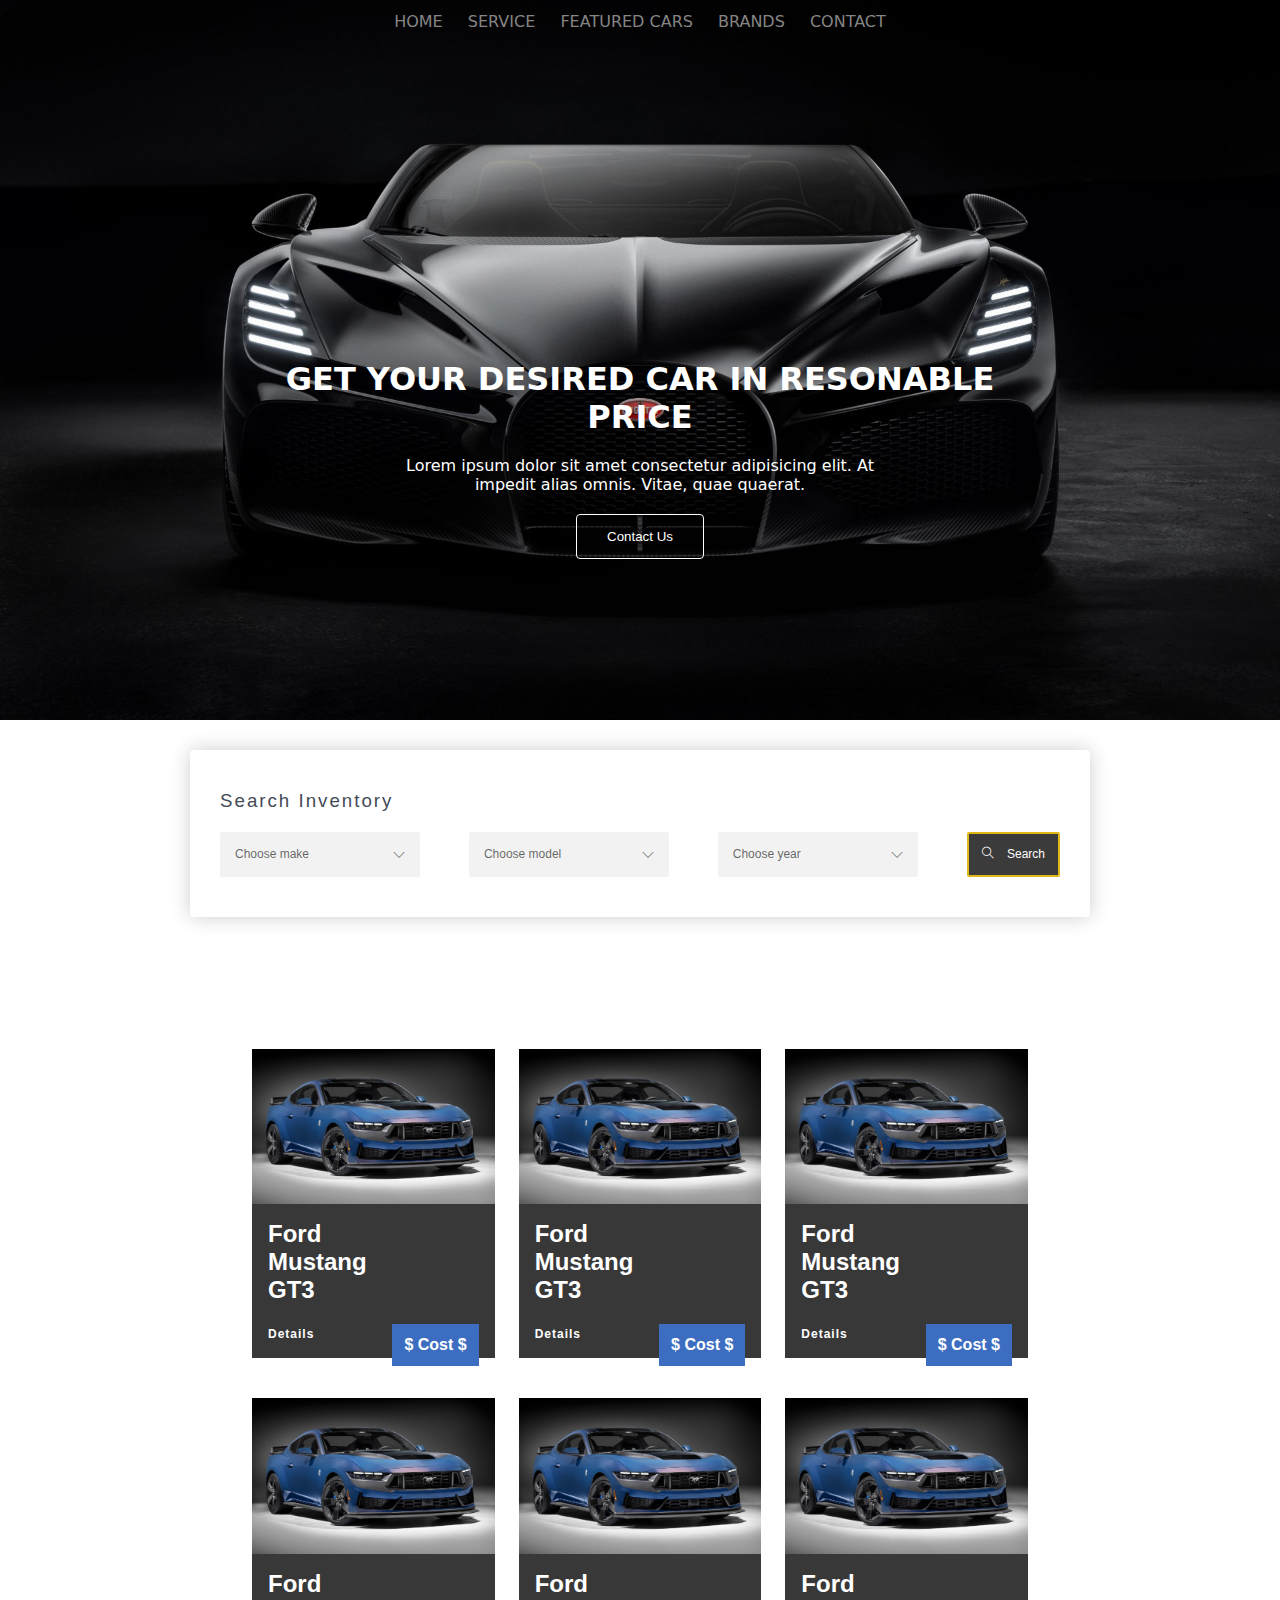
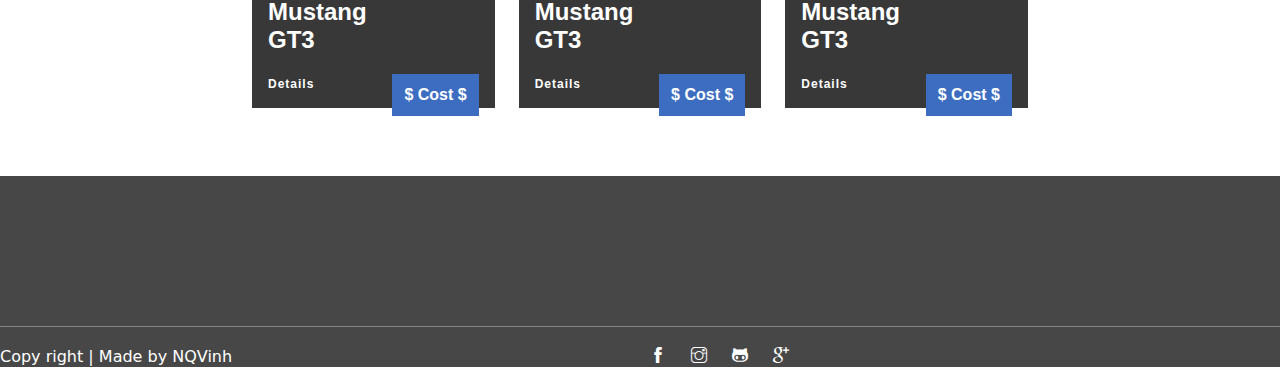
==== index.html @ cce70ff4 "Update" ====
<!DOCTYPE html>
<html lang="en">
<head>
    <meta charset="UTF-8">
    <meta name="viewport" content="width=device-width, initial-scale=1.0">
    <title>Web Cuoi Ki</title>
    <link rel="stylesheet" href="./access/css/styles.css">
    <link rel="stylesheet" href="./access/font-themes/themify-icons.css">
    <link rel="stylesheet" href="./access/css/font-awesome.min.css">
</head>
<body>
    <div id="main">
        <!-- Header -->
        <div id="header">
            <ul class="nav">
                <li><a href="#">home</a></li>
                <li><a href="#">service</a></li>
                <li><a href="#">featured cars</a></li>
                <li><a href="#">brands</a></li>
                <li><a href="#">contact</a></li>
            </ul>
        </div>

        <!-- Slider -->
        <div id="slider">
            <div class="text-content">
                <h1 class="text-heading">GET YOUR DESIRED CAR IN RESONABLE PRICE</h1>
                <p class="text-desc">Lorem ipsum dolor sit amet consectetur adipisicing elit. At impedit alias omnis. Vitae, quae quaerat.</p>
                
                    <!-- <button class="btn">Mua Ngay</button> -->
                <button class="btn">Contact Us</button>
            </div>
        </div>

        <!-- Content -->
        <div id="content">
            <!-- Search -->
            <div id="search">
                <h3 class="search-heading">
                    <!-- <img style="width: 14px; color: #fff;" src="/access/font-themes/icons-down/car-inspection-icon.svg" alt=""> -->
                    Search Inventory
                </h3>
                <div id="search-inventory">
                    <div class="width-100 choose">
                        <p>
                            Choose make
                            <i class="fl-right ti-angle-down"></i>
                        </p>
                    </div>
                    <div class="width-100 choose">
                        <p>
                            Choose model
                            <i class="fl-right ti-angle-down"></i>
                        </p>
                    </div>
                    <div class="width-100 choose">
                        <p>
                            Choose year
                            <i class="fl-right ti-angle-down"></i>
                        </p>
                    </div>
                    <div class="search choose">
                        <p>
                            <i class="ti-search"></i>
                            Search
                        </p>
                    </div>
                </div>
            </div>

            <!-- Buy car -->
            <div class="places-list">
                <div class="description">
                    <img  src="./access/images/cars/mustang.jpg" class="image-car" alt="">
                    <div class="content-car">
                        <p class="name-car">Ford Mustang GT3</p>
                        <div class="cost-car"> $ Cost $</div>
                        <div class="">
                            <a href="#">Details</a>
                        </div>
                    </div>
                </div>
                <div class="description">
                    <img  src="./access/images/cars/mustang.jpg" class="image-car" alt="">
                    <div class="content-car">
                        <p class="name-car">Ford Mustang GT3</p>
                        <div class="cost-car"> $ Cost $</div>
                        <div class="">
                            <a href="#">Details</a>
                        </div>
                    </div>
                </div>
                <div class="description">
                    <img  src="./access/images/cars/mustang.jpg" class="image-car" alt="">
                    <div class="content-car">
                        <p class="name-car">Ford Mustang GT3</p>
                        <div class="cost-car"> $ Cost $</div>
                        <div class="">
                            <a href="#">Details</a>
                        </div>
                    </div>
                </div>
                <div class="description">
                    <img  src="./access/images/cars/mustang.jpg" class="image-car" alt="">
                    <div class="content-car">
                        <p class="name-car">Ford Mustang GT3</p>
                        <div class="cost-car"> $ Cost $</div>
                        <div class="">
                            <a href="#">Details</a>
                        </div>
                    </div>
                </div>
                <div class="description">
                    <img  src="./access/images/cars/mustang.jpg" class="image-car" alt="">
                    <div class="content-car">
                        <p class="name-car">Ford Mustang GT3</p>
                        <div class="cost-car"> $ Cost $</div>
                        <div class="">
                            <a href="#">Details</a>
                        </div>
                    </div>
                </div>
                <div class="description">
                    <img  src="./access/images/cars/mustang.jpg" class="image-car" alt="">
                    <div class="content-car">
                        <p class="name-car">Ford Mustang GT3</p>
                        <div class="cost-car"> $ Cost $</div>
                        <div class="">
                            <a href="#">Details</a>
                        </div>
                    </div>
                </div>
            </div>

            
        </div>

        <!-- Footer -->
        <div id="footer">
            <div class="footer-top">
                <i class="single-service-icon"></i>
            </div>
            <div class="footer-bot">
                <div class="col-half">
                    <div class="copyright">
                        <p>Copy right | Made by NQVinh</p>
                    </div>
                </div>
                <div class="col-half">
                    <div class="social">
                        <a href="#"><i class="ti-facebook"></i></a>
                        <a href="#"><i class="ti-instagram"></i></a>
                        <a href="#"><i class="ti-github"></i></a>
                        <a href="#"><i class="ti-google"></i></a>
                    </div>
                </div>
            </div>
        </div>
    </div>
</body>
</html>
---- access/css/styles.css ----
*{
    margin: 0;
    padding: 0;
    box-sizing: border-box;
}

html {
    font-family: system-ui, -apple-system, BlinkMacSystemFont, 'Segoe UI', Roboto, Oxygen, Ubuntu, Cantarell, 'Open Sans', 'Helvetica Neue', sans-serif;
}

body {
    height: 1500px;
}

.width-100 {
    width: 200px;
}
.fl-right {
    float: right;
}
.ma-lr-20 {
    margin: 0 20px;
}
.col-half {
    width: 50%;
    float: left;
}

/* Header */
#header {
    z-index: 1;
    height: 46px;
    width: 100%;
    font-family: system-ui, -apple-system, BlinkMacSystemFont, 'Segoe UI', Roboto, Oxygen, Ubuntu, Cantarell, 'Open Sans', 'Helvetica Neue', sans-serif;
    position: absolute;
    text-align: center;
}

#header .nav {
    height: 46px;
    padding: 0;
    /* border-bottom: #858585 solid 1px; */
    display: inline-block;

}

#header .nav li {
    display: inline-block;
    list-style-type: none;
}

#header li:hover {
    color: #fff;
    cursor: pointer;
}

#header li a {
    text-transform: uppercase;
    text-decoration: none;
    /* line-height: 34px; */
    padding-top: 12px;
    margin: 0px 10px;
    color: #858585;
    display: block;
}

#header li a::after {
    content: "";
    display: block;
    height: 2px;
    width: 0px;
    background-color: transparent;
    transition:  .3s ease, .3s ease;
}

#header li:hover a::after {
    width: 100%;
    background-color: #fff;
}

#header li:hover a{
    color: #fff;
}


/* Slider */
#slider {
    padding-top: 56.25%;
    background: url(../images/background-header.jpg) top no-repeat;
    background-size: contain;
    position: relative;
    display: flex;
    justify-content: center;
}

#slider .text-content {
    position: absolute;
    top: 50%;
    width: 800px;
    font-family: system-ui, -apple-system, BlinkMacSystemFont, 'Segoe UI', Roboto, Oxygen, Ubuntu, Cantarell, 'Open Sans', 'Helvetica Neue', sans-serif;
    color: #fff;
    text-align: center;
}

#slider .text-heading {
    margin-bottom: 20px;
}

#slider .text-desc {
    margin: 0px 148px 20px;
}

#slider .btn {
    padding: 14px 30px;
    background-color: rgba( 0, 0, 0, 0);
    color: #fff;
    border:#fff solid 1px;
    border-radius: 4px;
}

#slider .btn:hover {
    background-color: #858585;
    cursor: pointer;
    border-color: rgba(0, 0, 0, 0);
}

/* Content */
#content {
    /* display: flex; */
    justify-content: center;
}

/* Search */
#content #search {
    font-family: sans-serif;
    max-width: 900px;
    margin: 30px auto;
    padding: 40px 20px;
    border-radius: 4px;
    background-color: #fff;
    box-shadow: 0px 0px 20px rgba( 0, 0, 0, 0.2);

}

#search-inventory {
    display: flex;
    justify-content: space-between;
}

#content .search-heading {
    color: #444a57;
    margin-bottom: 20px;
    margin-left: 10px;
    font-weight: 500;
    letter-spacing: 2px;
}

#content .choose {
    display: inline-block;
    font-size: 12px;
    height: 45px;
    padding: 10px 15px;
    margin: 0px 10px;
    border: #000 solid 1px ;
    border-radius: 2px;
    color: rgba(0, 0, 0, 0.6);
    background-color: #f2f2f2;
    border: 0px;
    /* opacity: 0.6; */
}

#content .choose p {
    line-height: 25px;
}

#content .choose i {
    font-size: 12px;
    padding-top: 7px;
}

#content .search {
    background-color: #3c3b3b;
    color: #fff;
    border: #dfb717 solid 2px;
    padding: 8px 13px;
}

#content .ti-search {
    margin-right: 10px;
}

#content .reload {
    background-color: #300ad6;
    color: #fff;
}

/* Buy car */
.places-list {
    /* display: flex; */
    margin: 100px 240px 0px;
    font-family: Verdana, Geneva, Tahoma, sans-serif;
    font-weight: bold;
}

.places-list::after {
    display: block;
    content: "";
    clear: both;
}

.places-list .description {
    width: 33.33333%;
    float: left;
    padding: 0px 12px;
    margin-top: 32px;
}

.places-list .description:hover {
    /* opacity: 0.8; */
    cursor: pointer;
    transform: scale(1.01);
}

.places-list .image-car {
    width: 100%;
    display: block;
}

.places-list .content-car {
    padding: 16px;
    background-color: #383838;
}

.places-list .name-car {
    width: 60%;
    color: #fff;
    font-size: 24px;
    display: inline-block;
    margin-bottom: 20px;
}

.places-list .cost-car {
    float: right;
    display: block;
    padding: 12px 12px;
    color: #fff;
    background-color: #3C6DC1;
    border: 0px;
    font-family:'Gill Sans', 'Gill Sans MT', Calibri, 'Trebuchet MS', sans-serif;
    font-weight: bold;
}

.places-list a {
    color: #fff;
    text-decoration: none;
    font-size: 12px;
    letter-spacing: 1px;
    display: inline-block;
}

.places-list a:hover {
    opacity: 0.6;
}


/* Footer */
#footer {
    margin-top: 60px;
    /* height: 200px; */
    background-color: #474747;
}

#footer::after {
    content: "";
    display: block;
    clear: both;
}

#footer .footer-top {
    height: 150px;
}

#footer .footer-bot {
    border-top: #848383 solid 1px;
    padding: 20px 0px;

}

#footer .footer-bot .copyright {
    color: #fff;

}

#footer .footer-bot .social {
    
}

#footer .footer-bot a {
    text-decoration: none;
    color: #fff;
    padding: 0px 10px;
}
---- access/font-themes/themify-icons.css ----
@font-face {
	font-family: 'themify';
	src:url('fonts/themify.eot?-fvbane');
	src:url('fonts/themify.eot?#iefix-fvbane') format('embedded-opentype'),
		url('fonts/themify.woff?-fvbane') format('woff'),
		url('fonts/themify.ttf?-fvbane') format('truetype'),
		url('fonts/themify.svg?-fvbane#themify') format('svg');
	font-weight: normal;
	font-style: normal;
}

[class^="ti-"], [class*=" ti-"] {
	font-family: 'themify';
	speak: none;
	font-style: normal;
	font-weight: normal;
	font-variant: normal;
	text-transform: none;
	line-height: 1;

	/* Better Font Rendering =========== */
	-webkit-font-smoothing: antialiased;
	-moz-osx-font-smoothing: grayscale;
}

.ti-wand:before {
	content: "\e600";
}
.ti-volume:before {
	content: "\e601";
}
.ti-user:before {
	content: "\e602";
}
.ti-unlock:before {
	content: "\e603";
}
.ti-unlink:before {
	content: "\e604";
}
.ti-trash:before {
	content: "\e605";
}
.ti-thought:before {
	content: "\e606";
}
.ti-target:before {
	content: "\e607";
}
.ti-tag:before {
	content: "\e608";
}
.ti-tablet:before {
	content: "\e609";
}
.ti-star:before {
	content: "\e60a";
}
.ti-spray:before {
	content: "\e60b";
}
.ti-signal:before {
	content: "\e60c";
}
.ti-shopping-cart:before {
	content: "\e60d";
}
.ti-shopping-cart-full:before {
	content: "\e60e";
}
.ti-settings:before {
	content: "\e60f";
}
.ti-search:before {
	content: "\e610";
}
.ti-zoom-in:before {
	content: "\e611";
}
.ti-zoom-out:before {
	content: "\e612";
}
.ti-cut:before {
	content: "\e613";
}
.ti-ruler:before {
	content: "\e614";
}
.ti-ruler-pencil:before {
	content: "\e615";
}
.ti-ruler-alt:before {
	content: "\e616";
}
.ti-bookmark:before {
	content: "\e617";
}
.ti-bookmark-alt:before {
	content: "\e618";
}
.ti-reload:before {
	content: "\e619";
}
.ti-plus:before {
	content: "\e61a";
}
.ti-pin:before {
	content: "\e61b";
}
.ti-pencil:before {
	content: "\e61c";
}
.ti-pencil-alt:before {
	content: "\e61d";
}
.ti-paint-roller:before {
	content: "\e61e";
}
.ti-paint-bucket:before {
	content: "\e61f";
}
.ti-na:before {
	content: "\e620";
}
.ti-mobile:before {
	content: "\e621";
}
.ti-minus:before {
	content: "\e622";
}
.ti-medall:before {
	content: "\e623";
}
.ti-medall-alt:before {
	content: "\e624";
}
.ti-marker:before {
	content: "\e625";
}
.ti-marker-alt:before {
	content: "\e626";
}
.ti-arrow-up:before {
	content: "\e627";
}
.ti-arrow-right:before {
	content: "\e628";
}
.ti-arrow-left:before {
	content: "\e629";
}
.ti-arrow-down:before {
	content: "\e62a";
}
.ti-lock:before {
	content: "\e62b";
}
.ti-location-arrow:before {
	content: "\e62c";
}
.ti-link:before {
	content: "\e62d";
}
.ti-layout:before {
	content: "\e62e";
}
.ti-layers:before {
	content: "\e62f";
}
.ti-layers-alt:before {
	content: "\e630";
}
.ti-key:before {
	content: "\e631";
}
.ti-import:before {
	content: "\e632";
}
.ti-image:before {
	content: "\e633";
}
.ti-heart:before {
	content: "\e634";
}
.ti-heart-broken:before {
	content: "\e635";
}
.ti-hand-stop:before {
	content: "\e636";
}
.ti-hand-open:before {
	content: "\e637";
}
.ti-hand-drag:before {
	content: "\e638";
}
.ti-folder:before {
	content: "\e639";
}
.ti-flag:before {
	content: "\e63a";
}
.ti-flag-alt:before {
	content: "\e63b";
}
.ti-flag-alt-2:before {
	content: "\e63c";
}
.ti-eye:before {
	content: "\e63d";
}
.ti-export:before {
	content: "\e63e";
}
.ti-exchange-vertical:before {
	content: "\e63f";
}
.ti-desktop:before {
	content: "\e640";
}
.ti-cup:before {
	content: "\e641";
}
.ti-crown:before {
	content: "\e642";
}
.ti-comments:before {
	content: "\e643";
}
.ti-comment:before {
	content: "\e644";
}
.ti-comment-alt:before {
	content: "\e645";
}
.ti-close:before {
	content: "\e646";
}
.ti-clip:before {
	content: "\e647";
}
.ti-angle-up:before {
	content: "\e648";
}
.ti-angle-right:before {
	content: "\e649";
}
.ti-angle-left:before {
	content: "\e64a";
}
.ti-angle-down:before {
	content: "\e64b";
}
.ti-check:before {
	content: "\e64c";
}
.ti-check-box:before {
	content: "\e64d";
}
.ti-camera:before {
	content: "\e64e";
}
.ti-announcement:before {
	content: "\e64f";
}
.ti-brush:before {
	content: "\e650";
}
.ti-briefcase:before {
	content: "\e651";
}
.ti-bolt:before {
	content: "\e652";
}
.ti-bolt-alt:before {
	content: "\e653";
}
.ti-blackboard:before {
	content: "\e654";
}
.ti-bag:before {
	content: "\e655";
}
.ti-move:before {
	content: "\e656";
}
.ti-arrows-vertical:before {
	content: "\e657";
}
.ti-arrows-horizontal:before {
	content: "\e658";
}
.ti-fullscreen:before {
	content: "\e659";
}
.ti-arrow-top-right:before {
	content: "\e65a";
}
.ti-arrow-top-left:before {
	content: "\e65b";
}
.ti-arrow-circle-up:before {
	content: "\e65c";
}
.ti-arrow-circle-right:before {
	content: "\e65d";
}
.ti-arrow-circle-left:before {
	content: "\e65e";
}
.ti-arrow-circle-down:before {
	content: "\e65f";
}
.ti-angle-double-up:before {
	content: "\e660";
}
.ti-angle-double-right:before {
	content: "\e661";
}
.ti-angle-double-left:before {
	content: "\e662";
}
.ti-angle-double-down:before {
	content: "\e663";
}
.ti-zip:before {
	content: "\e664";
}
.ti-world:before {
	content: "\e665";
}
.ti-wheelchair:before {
	content: "\e666";
}
.ti-view-list:before {
	content: "\e667";
}
.ti-view-list-alt:before {
	content: "\e668";
}
.ti-view-grid:before {
	content: "\e669";
}
.ti-uppercase:before {
	content: "\e66a";
}
.ti-upload:before {
	content: "\e66b";
}
.ti-underline:before {
	content: "\e66c";
}
.ti-truck:before {
	content: "\e66d";
}
.ti-timer:before {
	content: "\e66e";
}
.ti-ticket:before {
	content: "\e66f";
}
.ti-thumb-up:before {
	content: "\e670";
}
.ti-thumb-down:before {
	content: "\e671";
}
.ti-text:before {
	content: "\e672";
}
.ti-stats-up:before {
	content: "\e673";
}
.ti-stats-down:before {
	content: "\e674";
}
.ti-split-v:before {
	content: "\e675";
}
.ti-split-h:before {
	content: "\e676";
}
.ti-smallcap:before {
	content: "\e677";
}
.ti-shine:before {
	content: "\e678";
}
.ti-shift-right:before {
	content: "\e679";
}
.ti-shift-left:before {
	content: "\e67a";
}
.ti-shield:before {
	content: "\e67b";
}
.ti-notepad:before {
	content: "\e67c";
}
.ti-server:before {
	content: "\e67d";
}
.ti-quote-right:before {
	content: "\e67e";
}
.ti-quote-left:before {
	content: "\e67f";
}
.ti-pulse:before {
	content: "\e680";
}
.ti-printer:before {
	content: "\e681";
}
.ti-power-off:before {
	content: "\e682";
}
.ti-plug:before {
	content: "\e683";
}
.ti-pie-chart:before {
	content: "\e684";
}
.ti-paragraph:before {
	content: "\e685";
}
.ti-panel:before {
	content: "\e686";
}
.ti-package:before {
	content: "\e687";
}
.ti-music:before {
	content: "\e688";
}
.ti-music-alt:before {
	content: "\e689";
}
.ti-mouse:before {
	content: "\e68a";
}
.ti-mouse-alt:before {
	content: "\e68b";
}
.ti-money:before {
	content: "\e68c";
}
.ti-microphone:before {
	content: "\e68d";
}
.ti-menu:before {
	content: "\e68e";
}
.ti-menu-alt:before {
	content: "\e68f";
}
.ti-map:before {
	content: "\e690";
}
.ti-map-alt:before {
	content: "\e691";
}
.ti-loop:before {
	content: "\e692";
}
.ti-location-pin:before {
	content: "\e693";
}
.ti-list:before {
	content: "\e694";
}
.ti-light-bulb:before {
	content: "\e695";
}
.ti-Italic:before {
	content: "\e696";
}
.ti-info:before {
	content: "\e697";
}
.ti-infinite:before {
	content: "\e698";
}
.ti-id-badge:before {
	content: "\e699";
}
.ti-hummer:before {
	content: "\e69a";
}
.ti-home:before {
	content: "\e69b";
}
.ti-help:before {
	content: "\e69c";
}
.ti-headphone:before {
	content: "\e69d";
}
.ti-harddrives:before {
	content: "\e69e";
}
.ti-harddrive:before {
	content: "\e69f";
}
.ti-gift:before {
	content: "\e6a0";
}
.ti-game:before {
	content: "\e6a1";
}
.ti-filter:before {
	content: "\e6a2";
}
.ti-files:before {
	content: "\e6a3";
}
.ti-file:before {
	content: "\e6a4";
}
.ti-eraser:before {
	content: "\e6a5";
}
.ti-envelope:before {
	content: "\e6a6";
}
.ti-download:before {
	content: "\e6a7";
}
.ti-direction:before {
	content: "\e6a8";
}
.ti-direction-alt:before {
	content: "\e6a9";
}
.ti-dashboard:before {
	content: "\e6aa";
}
.ti-control-stop:before {
	content: "\e6ab";
}
.ti-control-shuffle:before {
	content: "\e6ac";
}
.ti-control-play:before {
	content: "\e6ad";
}
.ti-control-pause:before {
	content: "\e6ae";
}
.ti-control-forward:before {
	content: "\e6af";
}
.ti-control-backward:before {
	content: "\e6b0";
}
.ti-cloud:before {
	content: "\e6b1";
}
.ti-cloud-up:before {
	content: "\e6b2";
}
.ti-cloud-down:before {
	content: "\e6b3";
}
.ti-clipboard:before {
	content: "\e6b4";
}
.ti-car:before {
	content: "\e6b5";
}
.ti-calendar:before {
	content: "\e6b6";
}
.ti-book:before {
	content: "\e6b7";
}
.ti-bell:before {
	content: "\e6b8";
}
.ti-basketball:before {
	content: "\e6b9";
}
.ti-bar-chart:before {
	content: "\e6ba";
}
.ti-bar-chart-alt:before {
	content: "\e6bb";
}
.ti-back-right:before {
	content: "\e6bc";
}
.ti-back-left:before {
	content: "\e6bd";
}
.ti-arrows-corner:before {
	content: "\e6be";
}
.ti-archive:before {
	content: "\e6bf";
}
.ti-anchor:before {
	content: "\e6c0";
}
.ti-align-right:before {
	content: "\e6c1";
}
.ti-align-left:before {
	content: "\e6c2";
}
.ti-align-justify:before {
	content: "\e6c3";
}
.ti-align-center:before {
	content: "\e6c4";
}
.ti-alert:before {
	content: "\e6c5";
}
.ti-alarm-clock:before {
	content: "\e6c6";
}
.ti-agenda:before {
	content: "\e6c7";
}
.ti-write:before {
	content: "\e6c8";
}
.ti-window:before {
	content: "\e6c9";
}
.ti-widgetized:before {
	content: "\e6ca";
}
.ti-widget:before {
	content: "\e6cb";
}
.ti-widget-alt:before {
	content: "\e6cc";
}
.ti-wallet:before {
	content: "\e6cd";
}
.ti-video-clapper:before {
	content: "\e6ce";
}
.ti-video-camera:before {
	content: "\e6cf";
}
.ti-vector:before {
	content: "\e6d0";
}
.ti-themify-logo:before {
	content: "\e6d1";
}
.ti-themify-favicon:before {
	content: "\e6d2";
}
.ti-themify-favicon-alt:before {
	content: "\e6d3";
}
.ti-support:before {
	content: "\e6d4";
}
.ti-stamp:before {
	content: "\e6d5";
}
.ti-split-v-alt:before {
	content: "\e6d6";
}
.ti-slice:before {
	content: "\e6d7";
}
.ti-shortcode:before {
	content: "\e6d8";
}
.ti-shift-right-alt:before {
	content: "\e6d9";
}
.ti-shift-left-alt:before {
	content: "\e6da";
}
.ti-ruler-alt-2:before {
	content: "\e6db";
}
.ti-receipt:before {
	content: "\e6dc";
}
.ti-pin2:before {
	content: "\e6dd";
}
.ti-pin-alt:before {
	content: "\e6de";
}
.ti-pencil-alt2:before {
	content: "\e6df";
}
.ti-palette:before {
	content: "\e6e0";
}
.ti-more:before {
	content: "\e6e1";
}
.ti-more-alt:before {
	content: "\e6e2";
}
.ti-microphone-alt:before {
	content: "\e6e3";
}
.ti-magnet:before {
	content: "\e6e4";
}
.ti-line-double:before {
	content: "\e6e5";
}
.ti-line-dotted:before {
	content: "\e6e6";
}
.ti-line-dashed:before {
	content: "\e6e7";
}
.ti-layout-width-full:before {
	content: "\e6e8";
}
.ti-layout-width-default:before {
	content: "\e6e9";
}
.ti-layout-width-default-alt:before {
	content: "\e6ea";
}
.ti-layout-tab:before {
	content: "\e6eb";
}
.ti-layout-tab-window:before {
	content: "\e6ec";
}
.ti-layout-tab-v:before {
	content: "\e6ed";
}
.ti-layout-tab-min:before {
	content: "\e6ee";
}
.ti-layout-slider:before {
	content: "\e6ef";
}
.ti-layout-slider-alt:before {
	content: "\e6f0";
}
.ti-layout-sidebar-right:before {
	content: "\e6f1";
}
.ti-layout-sidebar-none:before {
	content: "\e6f2";
}
.ti-layout-sidebar-left:before {
	content: "\e6f3";
}
.ti-layout-placeholder:before {
	content: "\e6f4";
}
.ti-layout-menu:before {
	content: "\e6f5";
}
.ti-layout-menu-v:before {
	content: "\e6f6";
}
.ti-layout-menu-separated:before {
	content: "\e6f7";
}
.ti-layout-menu-full:before {
	content: "\e6f8";
}
.ti-layout-media-right-alt:before {
	content: "\e6f9";
}
.ti-layout-media-right:before {
	content: "\e6fa";
}
.ti-layout-media-overlay:before {
	content: "\e6fb";
}
.ti-layout-media-overlay-alt:before {
	content: "\e6fc";
}
.ti-layout-media-overlay-alt-2:before {
	content: "\e6fd";
}
.ti-layout-media-left-alt:before {
	content: "\e6fe";
}
.ti-layout-media-left:before {
	content: "\e6ff";
}
.ti-layout-media-center-alt:before {
	content: "\e700";
}
.ti-layout-media-center:before {
	content: "\e701";
}
.ti-layout-list-thumb:before {
	content: "\e702";
}
.ti-layout-list-thumb-alt:before {
	content: "\e703";
}
.ti-layout-list-post:before {
	content: "\e704";
}
.ti-layout-list-large-image:before {
	content: "\e705";
}
.ti-layout-line-solid:before {
	content: "\e706";
}
.ti-layout-grid4:before {
	content: "\e707";
}
.ti-layout-grid3:before {
	content: "\e708";
}
.ti-layout-grid2:before {
	content: "\e709";
}
.ti-layout-grid2-thumb:before {
	content: "\e70a";
}
.ti-layout-cta-right:before {
	content: "\e70b";
}
.ti-layout-cta-left:before {
	content: "\e70c";
}
.ti-layout-cta-center:before {
	content: "\e70d";
}
.ti-layout-cta-btn-right:before {
	content: "\e70e";
}
.ti-layout-cta-btn-left:before {
	content: "\e70f";
}
.ti-layout-column4:before {
	content: "\e710";
}
.ti-layout-column3:before {
	content: "\e711";
}
.ti-layout-column2:before {
	content: "\e712";
}
.ti-layout-accordion-separated:before {
	content: "\e713";
}
.ti-layout-accordion-merged:before {
	content: "\e714";
}
.ti-layout-accordion-list:before {
	content: "\e715";
}
.ti-ink-pen:before {
	content: "\e716";
}
.ti-info-alt:before {
	content: "\e717";
}
.ti-help-alt:before {
	content: "\e718";
}
.ti-headphone-alt:before {
	content: "\e719";
}
.ti-hand-point-up:before {
	content: "\e71a";
}
.ti-hand-point-right:before {
	content: "\e71b";
}
.ti-hand-point-left:before {
	content: "\e71c";
}
.ti-hand-point-down:before {
	content: "\e71d";
}
.ti-gallery:before {
	content: "\e71e";
}
.ti-face-smile:before {
	content: "\e71f";
}
.ti-face-sad:before {
	content: "\e720";
}
.ti-credit-card:before {
	content: "\e721";
}
.ti-control-skip-forward:before {
	content: "\e722";
}
.ti-control-skip-backward:before {
	content: "\e723";
}
.ti-control-record:before {
	content: "\e724";
}
.ti-control-eject:before {
	content: "\e725";
}
.ti-comments-smiley:before {
	content: "\e726";
}
.ti-brush-alt:before {
	content: "\e727";
}
.ti-youtube:before {
	content: "\e728";
}
.ti-vimeo:before {
	content: "\e729";
}
.ti-twitter:before {
	content: "\e72a";
}
.ti-time:before {
	content: "\e72b";
}
.ti-tumblr:before {
	content: "\e72c";
}
.ti-skype:before {
	content: "\e72d";
}
.ti-share:before {
	content: "\e72e";
}
.ti-share-alt:before {
	content: "\e72f";
}
.ti-rocket:before {
	content: "\e730";
}
.ti-pinterest:before {
	content: "\e731";
}
.ti-new-window:before {
	content: "\e732";
}
.ti-microsoft:before {
	content: "\e733";
}
.ti-list-ol:before {
	content: "\e734";
}
.ti-linkedin:before {
	content: "\e735";
}
.ti-layout-sidebar-2:before {
	content: "\e736";
}
.ti-layout-grid4-alt:before {
	content: "\e737";
}
.ti-layout-grid3-alt:before {
	content: "\e738";
}
.ti-layout-grid2-alt:before {
	content: "\e739";
}
.ti-layout-column4-alt:before {
	content: "\e73a";
}
.ti-layout-column3-alt:before {
	content: "\e73b";
}
.ti-layout-column2-alt:before {
	content: "\e73c";
}
.ti-instagram:before {
	content: "\e73d";
}
.ti-google:before {
	content: "\e73e";
}
.ti-github:before {
	content: "\e73f";
}
.ti-flickr:before {
	content: "\e740";
}
.ti-facebook:before {
	content: "\e741";
}
.ti-dropbox:before {
	content: "\e742";
}
.ti-dribbble:before {
	content: "\e743";
}
.ti-apple:before {
	content: "\e744";
}
.ti-android:before {
	content: "\e745";
}
.ti-save:before {
	content: "\e746";
}
.ti-save-alt:before {
	content: "\e747";
}
.ti-yahoo:before {
	content: "\e748";
}
.ti-wordpress:before {
	content: "\e749";
}
.ti-vimeo-alt:before {
	content: "\e74a";
}
.ti-twitter-alt:before {
	content: "\e74b";
}
.ti-tumblr-alt:before {
	content: "\e74c";
}
.ti-trello:before {
	content: "\e74d";
}
.ti-stack-overflow:before {
	content: "\e74e";
}
.ti-soundcloud:before {
	content: "\e74f";
}
.ti-sharethis:before {
	content: "\e750";
}
.ti-sharethis-alt:before {
	content: "\e751";
}
.ti-reddit:before {
	content: "\e752";
}
.ti-pinterest-alt:before {
	content: "\e753";
}
.ti-microsoft-alt:before {
	content: "\e754";
}
.ti-linux:before {
	content: "\e755";
}
.ti-jsfiddle:before {
	content: "\e756";
}
.ti-joomla:before {
	content: "\e757";
}
.ti-html5:before {
	content: "\e758";
}
.ti-flickr-alt:before {
	content: "\e759";
}
.ti-email:before {
	content: "\e75a";
}
.ti-drupal:before {
	content: "\e75b";
}
.ti-dropbox-alt:before {
	content: "\e75c";
}
.ti-css3:before {
	content: "\e75d";
}
.ti-rss:before {
	content: "\e75e";
}
.ti-rss-alt:before {
	content: "\e75f";
}
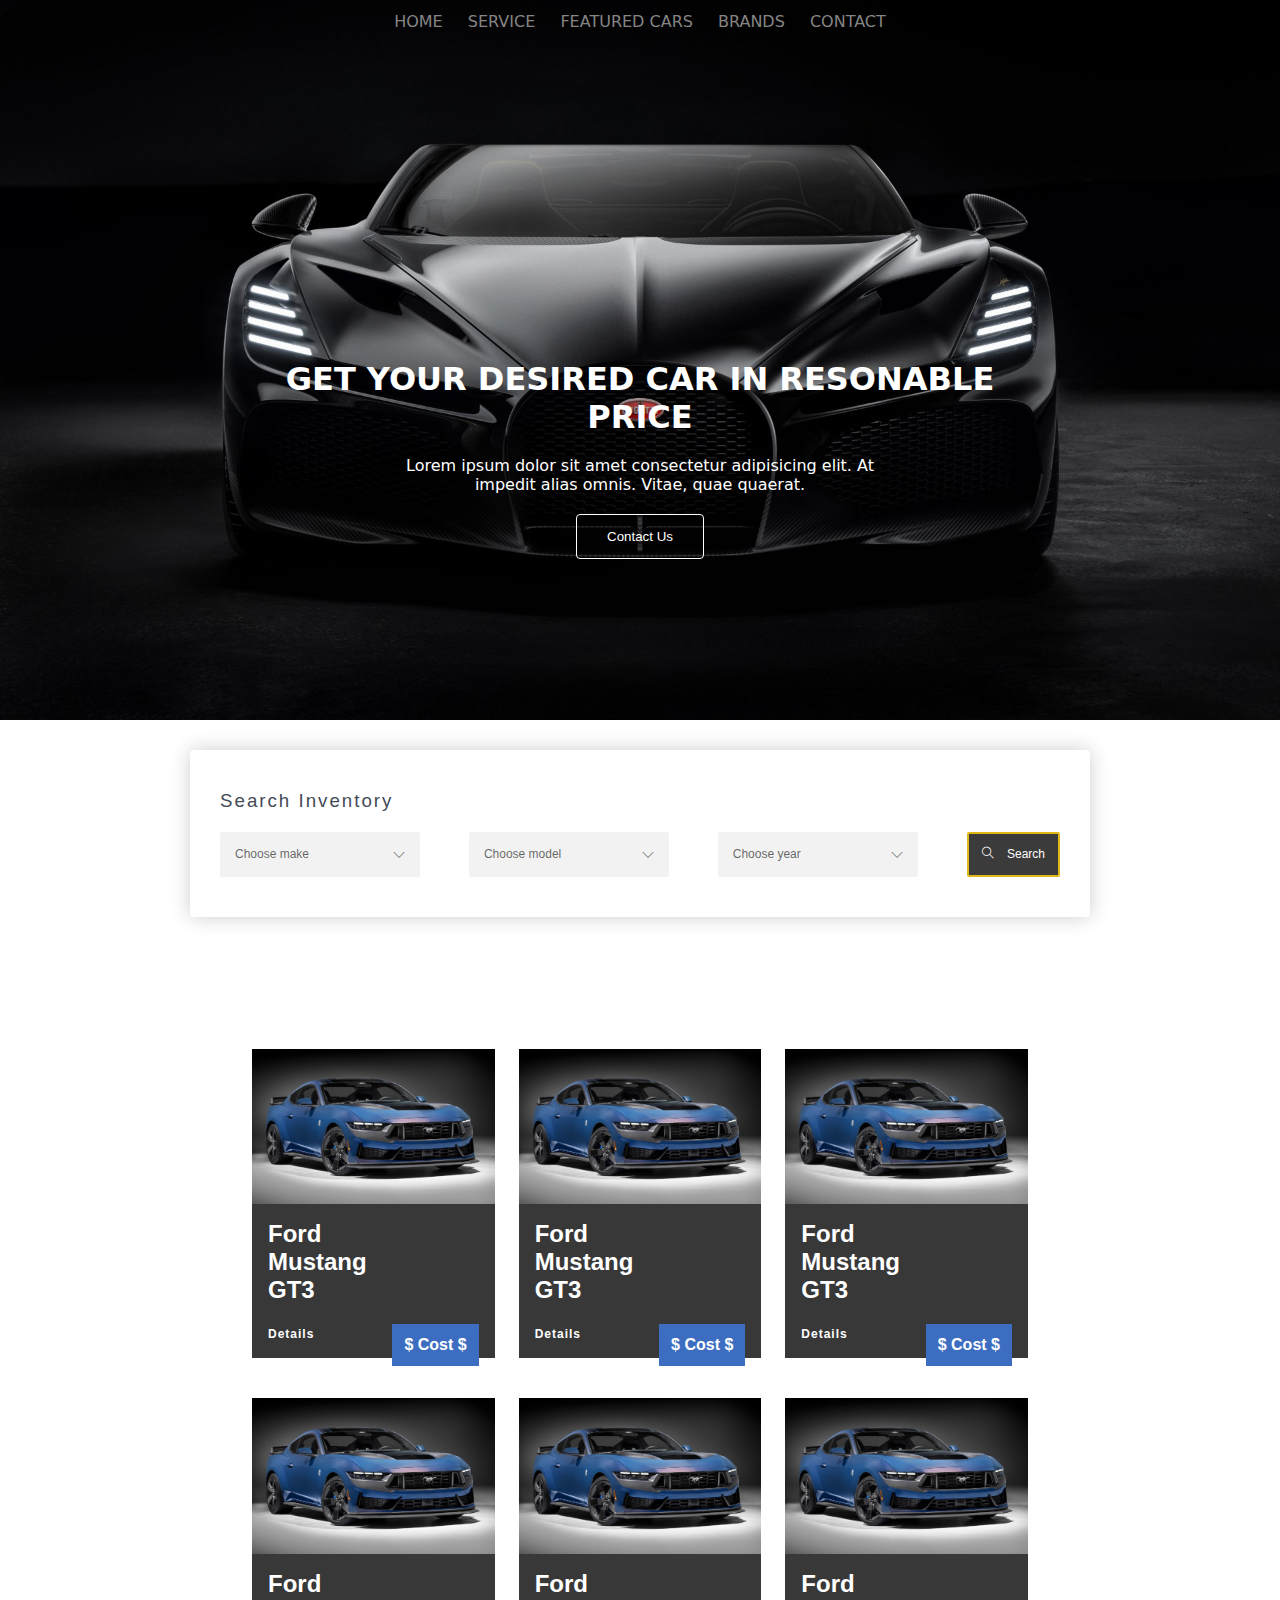
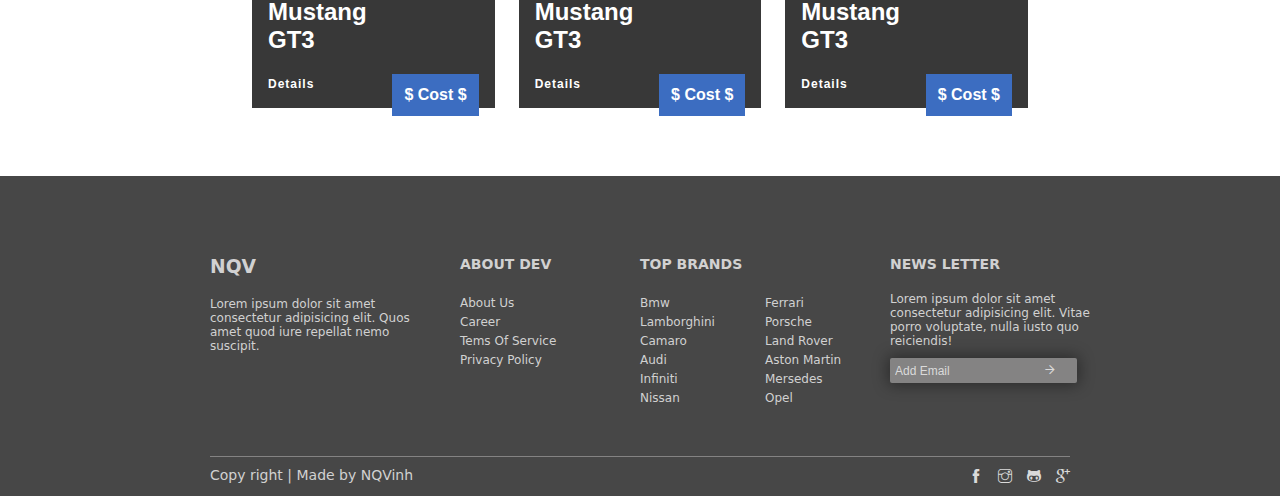
==== commit a33d8663: "Update" ====
--- a/index.html
+++ b/index.html
@@ -132,26 +132,87 @@
                 </div>
             </div>
 
-            
+        </div>
+
+        <!-- Brands -->
+        <div class="brands">
+            <div class="container">
+                
+            </div>
+
         </div>
 
         <!-- Footer -->
         <div id="footer">
-            <div class="footer-top">
-                <i class="single-service-icon"></i>
-            </div>
-            <div class="footer-bot">
-                <div class="col-half">
-                    <div class="copyright">
-                        <p>Copy right | Made by NQVinh</p>
-                    </div>
-                </div>
-                <div class="col-half">
-                    <div class="social">
-                        <a href="#"><i class="ti-facebook"></i></a>
-                        <a href="#"><i class="ti-instagram"></i></a>
-                        <a href="#"><i class="ti-github"></i></a>
-                        <a href="#"><i class="ti-google"></i></a>
+            <div class="container">
+                <div class="footer-top">
+                    <div class="footer--info width-250">
+                        <h3>nqv</h3>
+                        <p>
+                            Lorem ipsum dolor sit amet consectetur adipisicing elit. Quos amet quod iure repellat nemo suscipit.
+                        </p>
+
+                    </div>
+                    <div class="footer--info width-180">
+                        <h4>about dev</h4>
+                        <ul>
+                            <li><a href="#">about us</a></li>
+                            <li><a href="#">career</a></li>
+                            <li><a href="#">tems of service</a></li>
+                            <li><a href="#">privacy policy</a></li>
+                        </ul>
+                    </div>
+                    <div class="footer--info width-250">
+                        <h4>top brands</h4>
+                        <div class="flex">
+                            <div class="width-125">
+                                <ul>
+                                    <li><a href="">bmw</a></li>
+                                    <li><a href="">lamborghini</a></li>
+                                    <li><a href="">camaro</a></li>
+                                    <li><a href="">audi</a></li>
+                                    <li><a href="">infiniti</a></li>
+                                    <li><a href="">nissan</a></li>
+                                </ul>
+                            </div>
+                            <div class="width-125">
+                                <ul>
+                                    <li><a href="">ferrari</a></li>
+                                    <li><a href="">porsche</a></li>
+                                    <li><a href="">land rover</a></li>
+                                    <li><a href="">aston martin</a></li>
+                                    <li><a href="">mersedes</a></li>
+                                    <li><a href="">opel</a></li>
+                                </ul>
+                            </div>
+                        </div>
+                    </div>
+                    <div class="footer--info width-180">
+                        <h4>news letter</h4>
+                        <p>Lorem ipsum dolor sit amet consectetur adipisicing elit. Vitae porro voluptate, nulla iusto quo reiciendis!</p>
+                        <div class="foot-email">
+                            <div class="foot-email-box">
+                                <input type="text" class="form-control" placeholder="Add Email">
+                            </div>
+                            <div class="foot-email-sub">
+                                <i class="arrow-right ti-arrow-right"></i>
+                            </div>
+                        </div>
+                    </div>
+                </div>
+                <div class="footer-bot">
+                    <div class="col-half">
+                        <div class="copyright">
+                            <p>Copy right | Made by NQVinh</p>
+                        </div>
+                    </div>
+                    <div class="col-half">
+                        <div class="social">
+                            <a href="#"><i class="ti-facebook"></i></a>
+                            <a href="#"><i class="ti-instagram"></i></a>
+                            <a href="#"><i class="ti-github"></i></a>
+                            <a href="#"><i class="ti-google"></i></a>
+                        </div>
                     </div>
                 </div>
             </div>
--- a/access/css/styles.css
+++ b/access/css/styles.css
@@ -14,6 +14,15 @@
 
 .width-100 {
     width: 200px;
+}
+.width-180 {
+    width: 180px;
+}
+.width-250 {
+    width: 250px;
+}
+.width-125 {
+    width: 125px;
 }
 .fl-right {
     float: right;
@@ -265,38 +274,127 @@
 
 /* Footer */
 #footer {
-    margin-top: 60px;
-    /* height: 200px; */
+    margin: 60px auto auto;
+    padding-top: 30px;
+    color: #d1d1d1;
     background-color: #474747;
-}
-
-#footer::after {
-    content: "";
-    display: block;
-    clear: both;
+    
 }
 
 #footer .footer-top {
     height: 150px;
+    width: 860px;
+    margin: 50px auto;
+    display: flex;
+    justify-content: space-between;
+}
+
+#footer .footer-top p {
+    width: 200px;
+    font-size: 12px;
+}
+
+#footer h4, #footer h3 {
+    text-transform:uppercase;
+    margin-bottom: 20px;
+}
+
+#footer h4 {
+    font-size: 14px;
+}
+
+#footer .footer--info li {
+    list-style-type: none;
+}
+
+#footer .footer--info li a{
+    font-size: 12px;
+    text-decoration: none;
+    text-transform: capitalize;
+    color: #d1d1d1;
+    transition: ease 0.5s;
+}
+
+#footer .footer--info li a:hover {
+    color: #fff;
+    padding-left: 5px;
+}
+
+#footer .footer--info .flex {
+    display: flex;
+    width: 100%;
+}
+
+.foot-email {
+    position: relative;
+    margin-top: 10px;
+}
+
+.foot-email-box input::placeholder {
+    font-size: 12px;
+    color: #dadada;
+    line-height: 16px;
+}
+.foot-email-box .form-control {
+    padding: 5px;
+    border-radius: 2px;
+    border: none;
+    box-shadow: 0px 0px 15px 2px rgba(0, 0, 0, .4);
+    background-color: #848383;
+}
+.foot-email-sub .arrow-right {
+    position: absolute;
+    top: 0;
+    right: 0;
+    width: 40px;
+    height: 100%;
+    display: flex;
+    justify-content: center;
+    align-items: center;
+}
+
+ .foot-email-sub .arrow-right {
+    color: #dadada;
+    font-size: 10px;
+    font-weight: bold;
+}
+
+
+
+
+
+
+
+#footer .footer-bot {
+    width: 860px;
+    margin: auto;
+}
+
+#footer .footer-bot::after {
+    content: "";
+    display: block;
+    clear: both;
 }
 
 #footer .footer-bot {
     border-top: #848383 solid 1px;
-    padding: 20px 0px;
+    /* padding: 20px 0px; */
 
 }
 
 #footer .footer-bot .copyright {
-    color: #fff;
-
+    padding: 10px 0px;
+    font-size: 14px;
 }
 
 #footer .footer-bot .social {
-    
+    padding: 10px 0px;
+    float: right;
 }
 
 #footer .footer-bot a {
     text-decoration: none;
-    color: #fff;
-    padding: 0px 10px;
+    font-size: 14px;
+    color: #dadada;
+    padding-left: 10px;
 }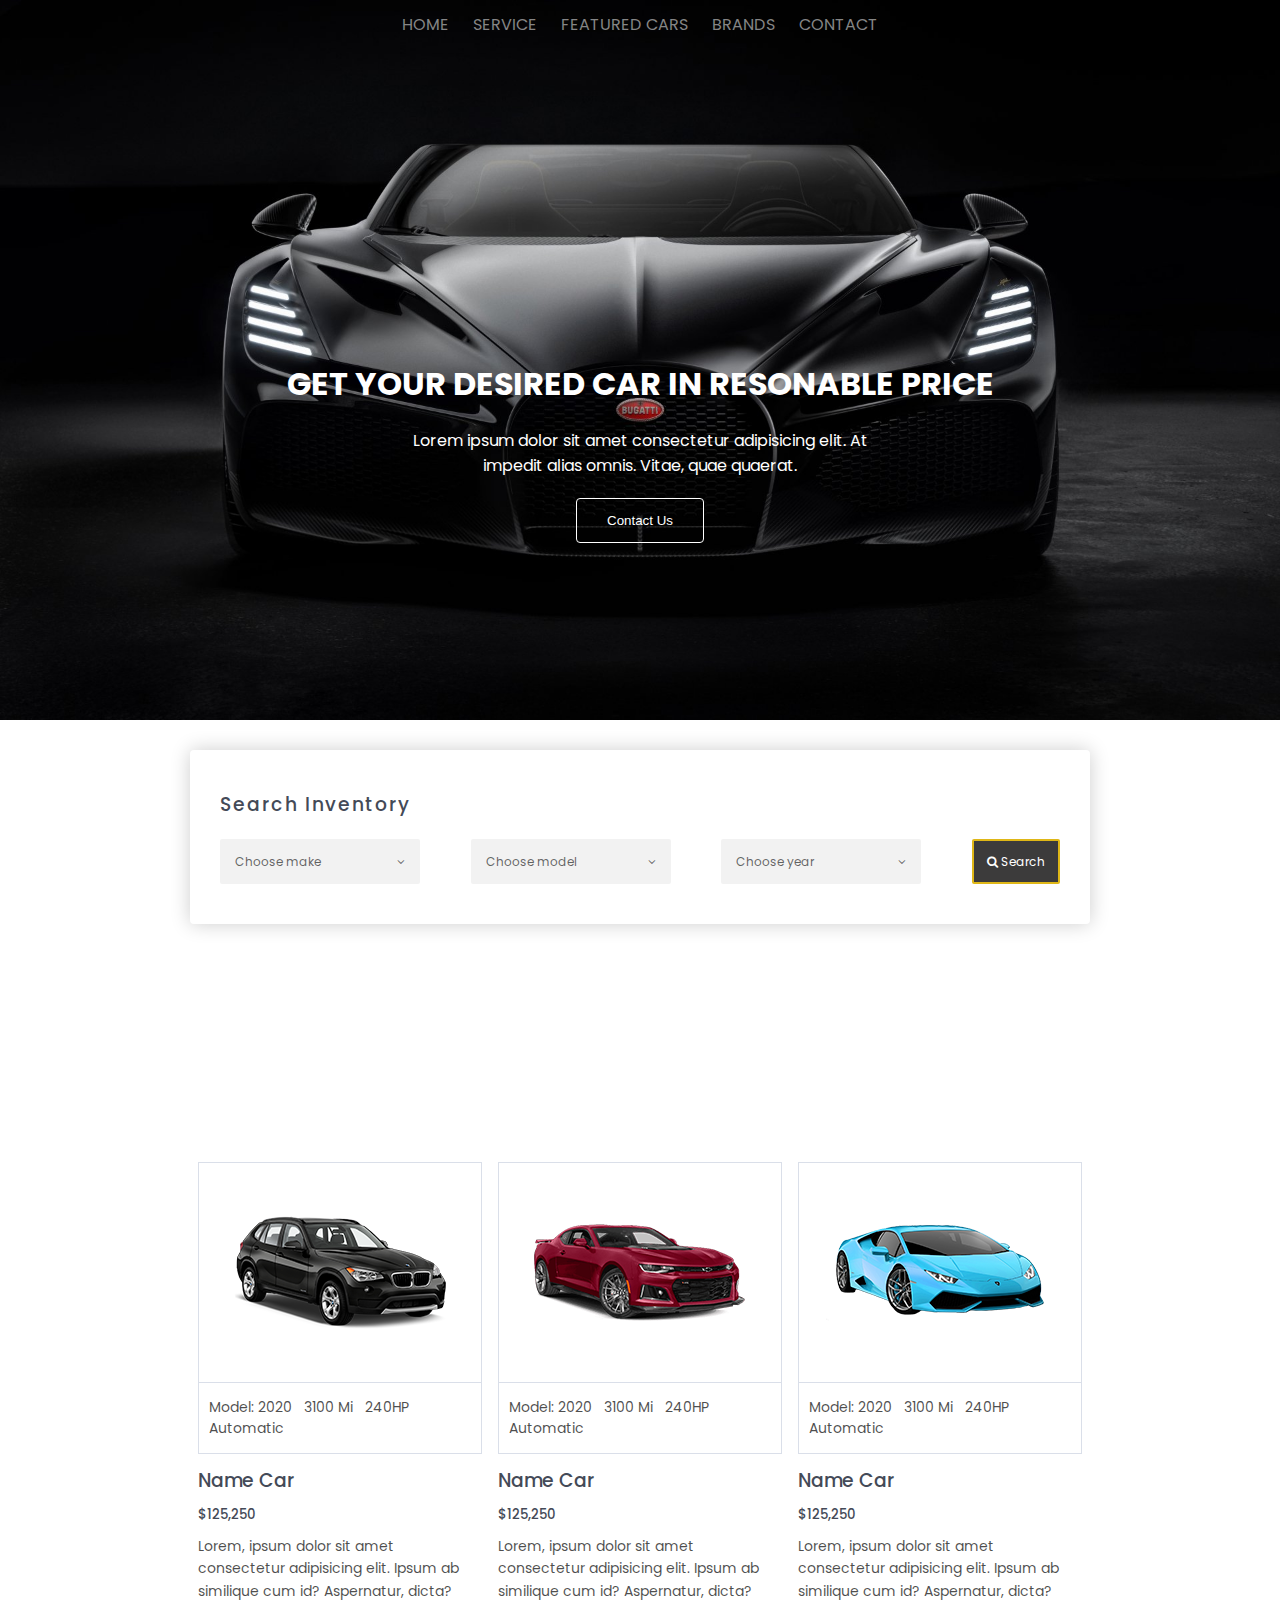
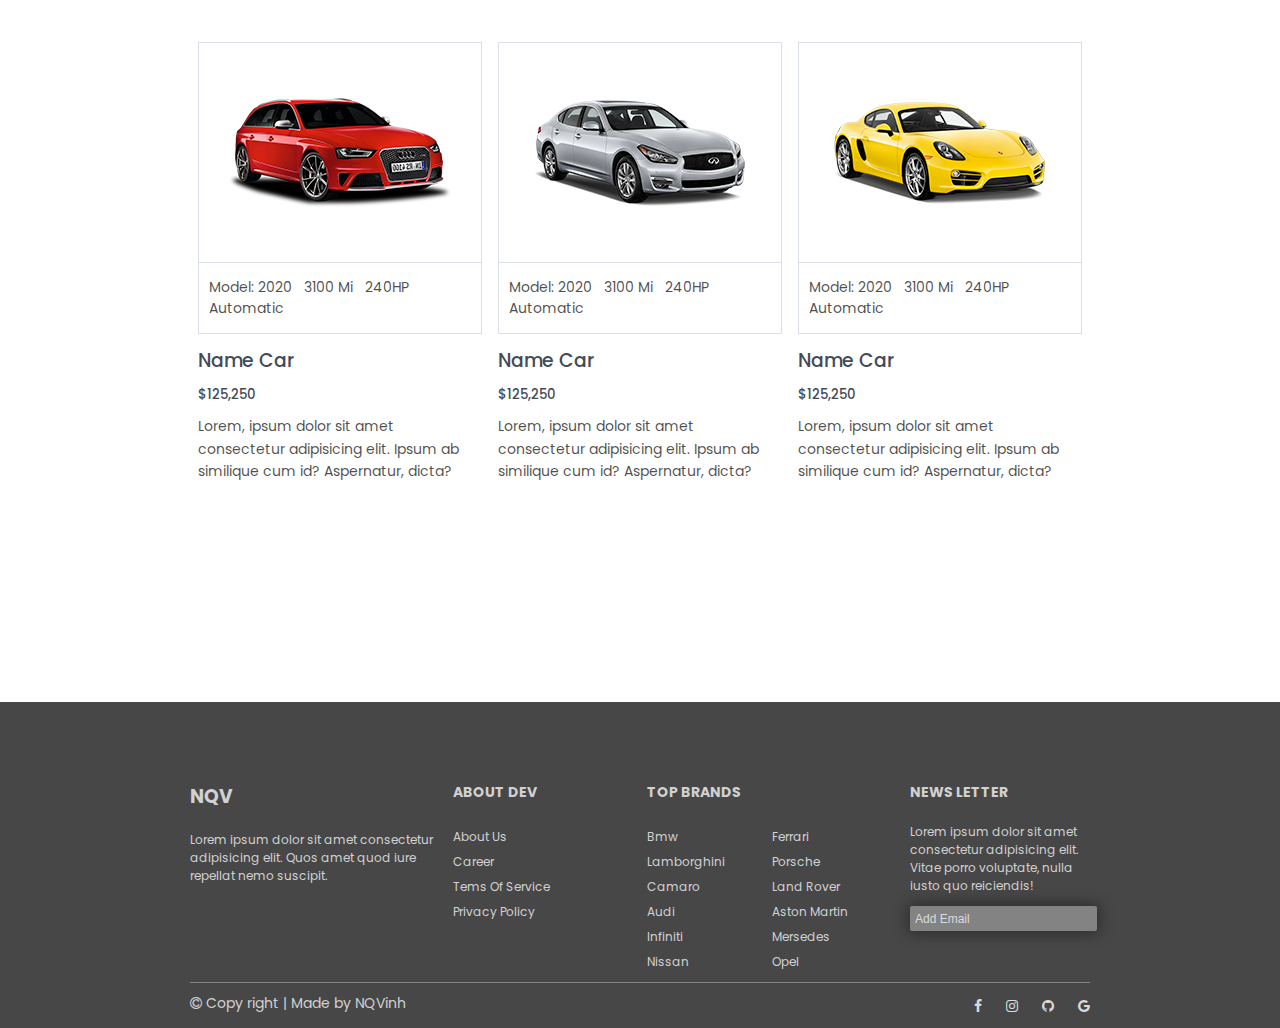
==== commit b019caa1: "Update" ====
--- a/index.html
+++ b/index.html
@@ -5,7 +5,9 @@
     <meta name="viewport" content="width=device-width, initial-scale=1.0">
     <title>Web Cuoi Ki</title>
     <link rel="stylesheet" href="./access/css/styles.css">
-    <link rel="stylesheet" href="./access/font-themes/themify-icons.css">
+    <link rel="stylesheet" href="https://fonts.googleapis.com/css?family=Poppins:100,100i,200,200i,300,300i,400,400i,500,500i,600,600i,700,700i,800,800i,900,900i">
+    <link rel="stylesheet" href="https://fonts.googleapis.com/css?family=Rufina:400,700">
+    <link rel="stylesheet" href="./access/css/themify-icons.css">
     <link rel="stylesheet" href="./access/css/font-awesome.min.css">
 </head>
 <body>
@@ -44,89 +46,156 @@
                     <div class="width-100 choose">
                         <p>
                             Choose make
-                            <i class="fl-right ti-angle-down"></i>
+                            <i class="fl-right fa fa-angle-down"></i>
                         </p>
                     </div>
                     <div class="width-100 choose">
                         <p>
                             Choose model
-                            <i class="fl-right ti-angle-down"></i>
+                            <i class="fl-right fa fa-angle-down"></i>
                         </p>
                     </div>
                     <div class="width-100 choose">
                         <p>
                             Choose year
-                            <i class="fl-right ti-angle-down"></i>
+                            <i class="fl-right fa fa-angle-down"></i>
                         </p>
                     </div>
                     <div class="search choose">
                         <p>
-                            <i class="ti-search"></i>
+                            <i class="fa fa-search"></i>
                             Search
                         </p>
                     </div>
                 </div>
             </div>
 
-            <!-- Buy car -->
-            <div class="places-list">
-                <div class="description">
-                    <img  src="./access/images/cars/mustang.jpg" class="image-car" alt="">
-                    <div class="content-car">
-                        <p class="name-car">Ford Mustang GT3</p>
-                        <div class="cost-car"> $ Cost $</div>
-                        <div class="">
-                            <a href="#">Details</a>
-                        </div>
-                    </div>
-                </div>
-                <div class="description">
-                    <img  src="./access/images/cars/mustang.jpg" class="image-car" alt="">
-                    <div class="content-car">
-                        <p class="name-car">Ford Mustang GT3</p>
-                        <div class="cost-car"> $ Cost $</div>
-                        <div class="">
-                            <a href="#">Details</a>
-                        </div>
-                    </div>
-                </div>
-                <div class="description">
-                    <img  src="./access/images/cars/mustang.jpg" class="image-car" alt="">
-                    <div class="content-car">
-                        <p class="name-car">Ford Mustang GT3</p>
-                        <div class="cost-car"> $ Cost $</div>
-                        <div class="">
-                            <a href="#">Details</a>
-                        </div>
-                    </div>
-                </div>
-                <div class="description">
-                    <img  src="./access/images/cars/mustang.jpg" class="image-car" alt="">
-                    <div class="content-car">
-                        <p class="name-car">Ford Mustang GT3</p>
-                        <div class="cost-car"> $ Cost $</div>
-                        <div class="">
-                            <a href="#">Details</a>
-                        </div>
-                    </div>
-                </div>
-                <div class="description">
-                    <img  src="./access/images/cars/mustang.jpg" class="image-car" alt="">
-                    <div class="content-car">
-                        <p class="name-car">Ford Mustang GT3</p>
-                        <div class="cost-car"> $ Cost $</div>
-                        <div class="">
-                            <a href="#">Details</a>
-                        </div>
-                    </div>
-                </div>
-                <div class="description">
-                    <img  src="./access/images/cars/mustang.jpg" class="image-car" alt="">
-                    <div class="content-car">
-                        <p class="name-car">Ford Mustang GT3</p>
-                        <div class="cost-car"> $ Cost $</div>
-                        <div class="">
-                            <a href="#">Details</a>
+            <!-- Featured Cars -->
+            <div class="featured-cars">
+                <div class="featured-cars-content">
+                    <div class="featured-cars-single">
+                        <div class="featured-img-box">
+                            <div class="featured-cars-img">
+                                <img  src="./access/images/feature-cars/fc1.png" class="image-car" alt="">
+                            </div>    
+                            <div class="featured-cars-info">
+                                <p class="">
+                                    <span>Model: 2020</span>
+                                    <span>3100 Mi</span>
+                                    <span>240HP</span>
+                                    <span>Automatic</span>
+                                </p>
+                            </div>
+                        </div>
+                        <div class="featured-cars-text">
+                            <h3>Name Car</h3>
+                            <h5>$125,250</h5>
+                            <p>Lorem, ipsum dolor sit amet consectetur adipisicing elit. Ipsum ab similique cum id? Aspernatur, dicta?</p>
+                        </div>
+                    </div>
+                    
+                    <div class="featured-cars-single">
+                        <div class="featured-img-box">
+                            <div class="featured-cars-img">
+                                <img  src="./access/images/feature-cars/fc2.png" class="image-car" alt="">
+                            </div>    
+                            <div class="featured-cars-info">
+                                <p class="">
+                                    <span>Model: 2020</span>
+                                    <span>3100 Mi</span>
+                                    <span>240HP</span>
+                                    <span>Automatic</span>
+                                </p>
+                            </div>
+                        </div>
+                        <div class="featured-cars-text">
+                            <h3>Name Car</h3>
+                            <h5>$125,250</h5>
+                            <p>Lorem, ipsum dolor sit amet consectetur adipisicing elit. Ipsum ab similique cum id? Aspernatur, dicta?</p>
+                        </div>
+                    </div>
+                    
+                    <div class="featured-cars-single">
+                        <div class="featured-img-box">
+                            <div class="featured-cars-img">
+                                <img  src="./access/images/feature-cars/fc3.png" class="image-car" alt="">
+                            </div>    
+                            <div class="featured-cars-info">
+                                <p class="">
+                                    <span>Model: 2020</span>
+                                    <span>3100 Mi</span>
+                                    <span>240HP</span>
+                                    <span>Automatic</span>
+                                </p>
+                            </div>
+                        </div>
+                        <div class="featured-cars-text">
+                            <h3>Name Car</h3>
+                            <h5>$125,250</h5>
+                            <p>Lorem, ipsum dolor sit amet consectetur adipisicing elit. Ipsum ab similique cum id? Aspernatur, dicta?</p>
+                        </div>
+                    </div>
+                    
+                    <div class="featured-cars-single">
+                        <div class="featured-img-box">
+                            <div class="featured-cars-img">
+                                <img  src="./access/images/feature-cars/fc4.png" class="image-car" alt="">
+                            </div>    
+                            <div class="featured-cars-info">
+                                <p class="">
+                                    <span>Model: 2020</span>
+                                    <span>3100 Mi</span>
+                                    <span>240HP</span>
+                                    <span>Automatic</span>
+                                </p>
+                            </div>
+                        </div>
+                        <div class="featured-cars-text">
+                            <h3>Name Car</h3>
+                            <h5>$125,250</h5>
+                            <p>Lorem, ipsum dolor sit amet consectetur adipisicing elit. Ipsum ab similique cum id? Aspernatur, dicta?</p>
+                        </div>
+                    </div>
+                    
+                    <div class="featured-cars-single">
+                        <div class="featured-img-box">
+                            <div class="featured-cars-img">
+                                <img  src="./access/images/feature-cars/fc5.png" class="image-car" alt="">
+                            </div>    
+                            <div class="featured-cars-info">
+                                <p class="">
+                                    <span>Model: 2020</span>
+                                    <span>3100 Mi</span>
+                                    <span>240HP</span>
+                                    <span>Automatic</span>
+                                </p>
+                            </div>
+                        </div>
+                        <div class="featured-cars-text">
+                            <h3>Name Car</h3>
+                            <h5>$125,250</h5>
+                            <p>Lorem, ipsum dolor sit amet consectetur adipisicing elit. Ipsum ab similique cum id? Aspernatur, dicta?</p>
+                        </div>
+                    </div>
+                    
+                    <div class="featured-cars-single">
+                        <div class="featured-img-box">
+                            <div class="featured-cars-img">
+                                <img  src="./access/images/feature-cars/fc6.png" class="image-car" alt="">
+                            </div>    
+                            <div class="featured-cars-info">
+                                <p class="">
+                                    <span>Model: 2020</span>
+                                    <span>3100 Mi</span>
+                                    <span>240HP</span>
+                                    <span>Automatic</span>
+                                </p>
+                            </div>
+                        </div>
+                        <div class="featured-cars-text">
+                            <h3>Name Car</h3>
+                            <h5>$125,250</h5>
+                            <p>Lorem, ipsum dolor sit amet consectetur adipisicing elit. Ipsum ab similique cum id? Aspernatur, dicta?</p>
                         </div>
                     </div>
                 </div>
@@ -203,15 +272,16 @@
                 <div class="footer-bot">
                     <div class="col-half">
                         <div class="copyright">
+                            <i class="fa fa-copyright"></i>
                             <p>Copy right | Made by NQVinh</p>
                         </div>
                     </div>
                     <div class="col-half">
                         <div class="social">
-                            <a href="#"><i class="ti-facebook"></i></a>
-                            <a href="#"><i class="ti-instagram"></i></a>
-                            <a href="#"><i class="ti-github"></i></a>
-                            <a href="#"><i class="ti-google"></i></a>
+                            <a href="#"><i class="fa fa-facebook"></i></a>
+                            <a href="https://www.instagram.com/nqv_1205/"><i class="fa fa-instagram"></i></a>
+                            <a href="https://github.com/Nqv1208"><i class="fa fa-github"></i></a>
+                            <a href="#"><i class="fa fa-google"></i></a>
                         </div>
                     </div>
                 </div>
--- a/access/css/styles.css
+++ b/access/css/styles.css
@@ -5,10 +5,10 @@
 }
 
 html {
-    font-family: system-ui, -apple-system, BlinkMacSystemFont, 'Segoe UI', Roboto, Oxygen, Ubuntu, Cantarell, 'Open Sans', 'Helvetica Neue', sans-serif;
 }
 
 body {
+    font-family: 'Poppins', sans-serif;
     height: 1500px;
 }
 
@@ -40,7 +40,6 @@
     z-index: 1;
     height: 46px;
     width: 100%;
-    font-family: system-ui, -apple-system, BlinkMacSystemFont, 'Segoe UI', Roboto, Oxygen, Ubuntu, Cantarell, 'Open Sans', 'Helvetica Neue', sans-serif;
     position: absolute;
     text-align: center;
 }
@@ -106,7 +105,6 @@
     position: absolute;
     top: 50%;
     width: 800px;
-    font-family: system-ui, -apple-system, BlinkMacSystemFont, 'Segoe UI', Roboto, Oxygen, Ubuntu, Cantarell, 'Open Sans', 'Helvetica Neue', sans-serif;
     color: #fff;
     text-align: center;
 }
@@ -141,7 +139,6 @@
 
 /* Search */
 #content #search {
-    font-family: sans-serif;
     max-width: 900px;
     margin: 30px auto;
     padding: 40px 20px;
@@ -203,74 +200,71 @@
     color: #fff;
 }
 
-/* Buy car */
-.places-list {
-    /* display: flex; */
-    margin: 100px 240px 0px;
-    font-family: Verdana, Geneva, Tahoma, sans-serif;
-    font-weight: bold;
-}
-
-.places-list::after {
+/* Featured Cars */
+.featured-cars{
+    padding:112px 0 120px;
+    color: rgba( 0, 0, 0, 0.7);
+}
+.featured-cars-content{
+    padding-top:96px;
+    width: 900px;
+    margin-left: auto;
+    margin-right: auto;
+}
+
+.featured-cars-content::after {
+    content: "";
     display: block;
-    content: "";
     clear: both;
 }
 
-.places-list .description {
-    width: 33.33333%;
+.featured-cars-single {
     float: left;
-    padding: 0px 12px;
-    margin-top: 32px;
-}
-
-.places-list .description:hover {
-    /* opacity: 0.8; */
-    cursor: pointer;
-    transform: scale(1.01);
-}
-
-.places-list .image-car {
-    width: 100%;
-    display: block;
-}
-
-.places-list .content-car {
-    padding: 16px;
-    background-color: #383838;
-}
-
-.places-list .name-car {
-    width: 60%;
-    color: #fff;
-    font-size: 24px;
-    display: inline-block;
-    margin-bottom: 20px;
-}
-
-.places-list .cost-car {
-    float: right;
-    display: block;
-    padding: 12px 12px;
-    color: #fff;
-    background-color: #3C6DC1;
-    border: 0px;
-    font-family:'Gill Sans', 'Gill Sans MT', Calibri, 'Trebuchet MS', sans-serif;
-    font-weight: bold;
-}
-
-.places-list a {
-    color: #fff;
-    text-decoration: none;
-    font-size: 12px;
-    letter-spacing: 1px;
-    display: inline-block;
-}
-
-.places-list a:hover {
-    opacity: 0.6;
-}
-
+    width: 33.3333%;
+    padding: 0px 8px;
+}
+
+.featured-img-box {
+    border: 1px solid #dadfe9;
+}
+
+.featured-cars-img {
+    display: flex;
+    align-items: center;
+    justify-content: center;
+    padding: 0 30px;
+    height: 220px;
+    border-bottom: 1px solid #dadfe9;
+}
+
+.featured-cars-info{
+    padding:14px 10px;
+}
+
+.featured-cars-info p {
+    font-size: 14px;
+}
+
+.featured-cars-info span {
+    margin-right: 8px;
+}
+
+.featured-cars-text {
+    margin: 12px 0px 40px
+}
+
+.featured-cars-text h3,
+.featured-cars-text h5 {
+    color: #444A57;
+    font-weight: 500;
+    margin-bottom: 10px;
+}
+
+.featured-cars-text p {
+    font-size: 14px;
+    line-height: 1.6;
+    letter-spacing: 0.5;
+}
 
 /* Footer */
 #footer {
@@ -281,16 +275,22 @@
     
 }
 
+#footer .container {
+    width: 900px;
+    margin-left: auto;
+    margin-right: auto;
+}
+
 #footer .footer-top {
     height: 150px;
-    width: 860px;
-    margin: 50px auto;
+    width: 100%;
+    margin-top: 50px;
     display: flex;
     justify-content: space-between;
 }
 
 #footer .footer-top p {
-    width: 200px;
+    /* width: 200px; */
     font-size: 12px;
 }
 
@@ -359,15 +359,10 @@
     font-weight: bold;
 }
 
-
-
-
-
-
-
+/* Footer Bot */
 #footer .footer-bot {
-    width: 860px;
-    margin: auto;
+    margin-top: 50px;
+    width: 100%;
 }
 
 #footer .footer-bot::after {
@@ -387,14 +382,28 @@
     font-size: 14px;
 }
 
+#footer .copyright p {
+    display: inline-block;
+}
+
 #footer .footer-bot .social {
     padding: 10px 0px;
     float: right;
 }
 
-#footer .footer-bot a {
+#footer .social a {
     text-decoration: none;
     font-size: 14px;
     color: #dadada;
     padding-left: 10px;
+    transition: ease 0.3s;
+}
+
+#footer .social a:hover {
+    font-size: 16px;
+    color: #fff;
+}
+
+#footer .social i {
+    padding-left: 10px;
 }--- a/access/css/themify-icons.css
+++ b/access/css/themify-icons.css
@@ -0,0 +1,1081 @@
+@font-face {
+	font-family: 'themify';
+	src:url('fonts/themify.eot?-fvbane');
+	src:url('fonts/themify.eot?#iefix-fvbane') format('embedded-opentype'),
+		url('fonts/themify.woff?-fvbane') format('woff'),
+		url('fonts/themify.ttf?-fvbane') format('truetype'),
+		url('fonts/themify.svg?-fvbane#themify') format('svg');
+	font-weight: normal;
+	font-style: normal;
+}
+
+[class^="ti-"], [class*=" ti-"] {
+	font-family: 'themify';
+	speak: none;
+	font-style: normal;
+	font-weight: normal;
+	font-variant: normal;
+	text-transform: none;
+	line-height: 1;
+
+	/* Better Font Rendering =========== */
+	-webkit-font-smoothing: antialiased;
+	-moz-osx-font-smoothing: grayscale;
+}
+
+.ti-wand:before {
+	content: "\e600";
+}
+.ti-volume:before {
+	content: "\e601";
+}
+.ti-user:before {
+	content: "\e602";
+}
+.ti-unlock:before {
+	content: "\e603";
+}
+.ti-unlink:before {
+	content: "\e604";
+}
+.ti-trash:before {
+	content: "\e605";
+}
+.ti-thought:before {
+	content: "\e606";
+}
+.ti-target:before {
+	content: "\e607";
+}
+.ti-tag:before {
+	content: "\e608";
+}
+.ti-tablet:before {
+	content: "\e609";
+}
+.ti-star:before {
+	content: "\e60a";
+}
+.ti-spray:before {
+	content: "\e60b";
+}
+.ti-signal:before {
+	content: "\e60c";
+}
+.ti-shopping-cart:before {
+	content: "\e60d";
+}
+.ti-shopping-cart-full:before {
+	content: "\e60e";
+}
+.ti-settings:before {
+	content: "\e60f";
+}
+.ti-search:before {
+	content: "\e610";
+}
+.ti-zoom-in:before {
+	content: "\e611";
+}
+.ti-zoom-out:before {
+	content: "\e612";
+}
+.ti-cut:before {
+	content: "\e613";
+}
+.ti-ruler:before {
+	content: "\e614";
+}
+.ti-ruler-pencil:before {
+	content: "\e615";
+}
+.ti-ruler-alt:before {
+	content: "\e616";
+}
+.ti-bookmark:before {
+	content: "\e617";
+}
+.ti-bookmark-alt:before {
+	content: "\e618";
+}
+.ti-reload:before {
+	content: "\e619";
+}
+.ti-plus:before {
+	content: "\e61a";
+}
+.ti-pin:before {
+	content: "\e61b";
+}
+.ti-pencil:before {
+	content: "\e61c";
+}
+.ti-pencil-alt:before {
+	content: "\e61d";
+}
+.ti-paint-roller:before {
+	content: "\e61e";
+}
+.ti-paint-bucket:before {
+	content: "\e61f";
+}
+.ti-na:before {
+	content: "\e620";
+}
+.ti-mobile:before {
+	content: "\e621";
+}
+.ti-minus:before {
+	content: "\e622";
+}
+.ti-medall:before {
+	content: "\e623";
+}
+.ti-medall-alt:before {
+	content: "\e624";
+}
+.ti-marker:before {
+	content: "\e625";
+}
+.ti-marker-alt:before {
+	content: "\e626";
+}
+.ti-arrow-up:before {
+	content: "\e627";
+}
+.ti-arrow-right:before {
+	content: "\e628";
+}
+.ti-arrow-left:before {
+	content: "\e629";
+}
+.ti-arrow-down:before {
+	content: "\e62a";
+}
+.ti-lock:before {
+	content: "\e62b";
+}
+.ti-location-arrow:before {
+	content: "\e62c";
+}
+.ti-link:before {
+	content: "\e62d";
+}
+.ti-layout:before {
+	content: "\e62e";
+}
+.ti-layers:before {
+	content: "\e62f";
+}
+.ti-layers-alt:before {
+	content: "\e630";
+}
+.ti-key:before {
+	content: "\e631";
+}
+.ti-import:before {
+	content: "\e632";
+}
+.ti-image:before {
+	content: "\e633";
+}
+.ti-heart:before {
+	content: "\e634";
+}
+.ti-heart-broken:before {
+	content: "\e635";
+}
+.ti-hand-stop:before {
+	content: "\e636";
+}
+.ti-hand-open:before {
+	content: "\e637";
+}
+.ti-hand-drag:before {
+	content: "\e638";
+}
+.ti-folder:before {
+	content: "\e639";
+}
+.ti-flag:before {
+	content: "\e63a";
+}
+.ti-flag-alt:before {
+	content: "\e63b";
+}
+.ti-flag-alt-2:before {
+	content: "\e63c";
+}
+.ti-eye:before {
+	content: "\e63d";
+}
+.ti-export:before {
+	content: "\e63e";
+}
+.ti-exchange-vertical:before {
+	content: "\e63f";
+}
+.ti-desktop:before {
+	content: "\e640";
+}
+.ti-cup:before {
+	content: "\e641";
+}
+.ti-crown:before {
+	content: "\e642";
+}
+.ti-comments:before {
+	content: "\e643";
+}
+.ti-comment:before {
+	content: "\e644";
+}
+.ti-comment-alt:before {
+	content: "\e645";
+}
+.ti-close:before {
+	content: "\e646";
+}
+.ti-clip:before {
+	content: "\e647";
+}
+.ti-angle-up:before {
+	content: "\e648";
+}
+.ti-angle-right:before {
+	content: "\e649";
+}
+.ti-angle-left:before {
+	content: "\e64a";
+}
+.ti-angle-down:before {
+	content: "\e64b";
+}
+.ti-check:before {
+	content: "\e64c";
+}
+.ti-check-box:before {
+	content: "\e64d";
+}
+.ti-camera:before {
+	content: "\e64e";
+}
+.ti-announcement:before {
+	content: "\e64f";
+}
+.ti-brush:before {
+	content: "\e650";
+}
+.ti-briefcase:before {
+	content: "\e651";
+}
+.ti-bolt:before {
+	content: "\e652";
+}
+.ti-bolt-alt:before {
+	content: "\e653";
+}
+.ti-blackboard:before {
+	content: "\e654";
+}
+.ti-bag:before {
+	content: "\e655";
+}
+.ti-move:before {
+	content: "\e656";
+}
+.ti-arrows-vertical:before {
+	content: "\e657";
+}
+.ti-arrows-horizontal:before {
+	content: "\e658";
+}
+.ti-fullscreen:before {
+	content: "\e659";
+}
+.ti-arrow-top-right:before {
+	content: "\e65a";
+}
+.ti-arrow-top-left:before {
+	content: "\e65b";
+}
+.ti-arrow-circle-up:before {
+	content: "\e65c";
+}
+.ti-arrow-circle-right:before {
+	content: "\e65d";
+}
+.ti-arrow-circle-left:before {
+	content: "\e65e";
+}
+.ti-arrow-circle-down:before {
+	content: "\e65f";
+}
+.ti-angle-double-up:before {
+	content: "\e660";
+}
+.ti-angle-double-right:before {
+	content: "\e661";
+}
+.ti-angle-double-left:before {
+	content: "\e662";
+}
+.ti-angle-double-down:before {
+	content: "\e663";
+}
+.ti-zip:before {
+	content: "\e664";
+}
+.ti-world:before {
+	content: "\e665";
+}
+.ti-wheelchair:before {
+	content: "\e666";
+}
+.ti-view-list:before {
+	content: "\e667";
+}
+.ti-view-list-alt:before {
+	content: "\e668";
+}
+.ti-view-grid:before {
+	content: "\e669";
+}
+.ti-uppercase:before {
+	content: "\e66a";
+}
+.ti-upload:before {
+	content: "\e66b";
+}
+.ti-underline:before {
+	content: "\e66c";
+}
+.ti-truck:before {
+	content: "\e66d";
+}
+.ti-timer:before {
+	content: "\e66e";
+}
+.ti-ticket:before {
+	content: "\e66f";
+}
+.ti-thumb-up:before {
+	content: "\e670";
+}
+.ti-thumb-down:before {
+	content: "\e671";
+}
+.ti-text:before {
+	content: "\e672";
+}
+.ti-stats-up:before {
+	content: "\e673";
+}
+.ti-stats-down:before {
+	content: "\e674";
+}
+.ti-split-v:before {
+	content: "\e675";
+}
+.ti-split-h:before {
+	content: "\e676";
+}
+.ti-smallcap:before {
+	content: "\e677";
+}
+.ti-shine:before {
+	content: "\e678";
+}
+.ti-shift-right:before {
+	content: "\e679";
+}
+.ti-shift-left:before {
+	content: "\e67a";
+}
+.ti-shield:before {
+	content: "\e67b";
+}
+.ti-notepad:before {
+	content: "\e67c";
+}
+.ti-server:before {
+	content: "\e67d";
+}
+.ti-quote-right:before {
+	content: "\e67e";
+}
+.ti-quote-left:before {
+	content: "\e67f";
+}
+.ti-pulse:before {
+	content: "\e680";
+}
+.ti-printer:before {
+	content: "\e681";
+}
+.ti-power-off:before {
+	content: "\e682";
+}
+.ti-plug:before {
+	content: "\e683";
+}
+.ti-pie-chart:before {
+	content: "\e684";
+}
+.ti-paragraph:before {
+	content: "\e685";
+}
+.ti-panel:before {
+	content: "\e686";
+}
+.ti-package:before {
+	content: "\e687";
+}
+.ti-music:before {
+	content: "\e688";
+}
+.ti-music-alt:before {
+	content: "\e689";
+}
+.ti-mouse:before {
+	content: "\e68a";
+}
+.ti-mouse-alt:before {
+	content: "\e68b";
+}
+.ti-money:before {
+	content: "\e68c";
+}
+.ti-microphone:before {
+	content: "\e68d";
+}
+.ti-menu:before {
+	content: "\e68e";
+}
+.ti-menu-alt:before {
+	content: "\e68f";
+}
+.ti-map:before {
+	content: "\e690";
+}
+.ti-map-alt:before {
+	content: "\e691";
+}
+.ti-loop:before {
+	content: "\e692";
+}
+.ti-location-pin:before {
+	content: "\e693";
+}
+.ti-list:before {
+	content: "\e694";
+}
+.ti-light-bulb:before {
+	content: "\e695";
+}
+.ti-Italic:before {
+	content: "\e696";
+}
+.ti-info:before {
+	content: "\e697";
+}
+.ti-infinite:before {
+	content: "\e698";
+}
+.ti-id-badge:before {
+	content: "\e699";
+}
+.ti-hummer:before {
+	content: "\e69a";
+}
+.ti-home:before {
+	content: "\e69b";
+}
+.ti-help:before {
+	content: "\e69c";
+}
+.ti-headphone:before {
+	content: "\e69d";
+}
+.ti-harddrives:before {
+	content: "\e69e";
+}
+.ti-harddrive:before {
+	content: "\e69f";
+}
+.ti-gift:before {
+	content: "\e6a0";
+}
+.ti-game:before {
+	content: "\e6a1";
+}
+.ti-filter:before {
+	content: "\e6a2";
+}
+.ti-files:before {
+	content: "\e6a3";
+}
+.ti-file:before {
+	content: "\e6a4";
+}
+.ti-eraser:before {
+	content: "\e6a5";
+}
+.ti-envelope:before {
+	content: "\e6a6";
+}
+.ti-download:before {
+	content: "\e6a7";
+}
+.ti-direction:before {
+	content: "\e6a8";
+}
+.ti-direction-alt:before {
+	content: "\e6a9";
+}
+.ti-dashboard:before {
+	content: "\e6aa";
+}
+.ti-control-stop:before {
+	content: "\e6ab";
+}
+.ti-control-shuffle:before {
+	content: "\e6ac";
+}
+.ti-control-play:before {
+	content: "\e6ad";
+}
+.ti-control-pause:before {
+	content: "\e6ae";
+}
+.ti-control-forward:before {
+	content: "\e6af";
+}
+.ti-control-backward:before {
+	content: "\e6b0";
+}
+.ti-cloud:before {
+	content: "\e6b1";
+}
+.ti-cloud-up:before {
+	content: "\e6b2";
+}
+.ti-cloud-down:before {
+	content: "\e6b3";
+}
+.ti-clipboard:before {
+	content: "\e6b4";
+}
+.ti-car:before {
+	content: "\e6b5";
+}
+.ti-calendar:before {
+	content: "\e6b6";
+}
+.ti-book:before {
+	content: "\e6b7";
+}
+.ti-bell:before {
+	content: "\e6b8";
+}
+.ti-basketball:before {
+	content: "\e6b9";
+}
+.ti-bar-chart:before {
+	content: "\e6ba";
+}
+.ti-bar-chart-alt:before {
+	content: "\e6bb";
+}
+.ti-back-right:before {
+	content: "\e6bc";
+}
+.ti-back-left:before {
+	content: "\e6bd";
+}
+.ti-arrows-corner:before {
+	content: "\e6be";
+}
+.ti-archive:before {
+	content: "\e6bf";
+}
+.ti-anchor:before {
+	content: "\e6c0";
+}
+.ti-align-right:before {
+	content: "\e6c1";
+}
+.ti-align-left:before {
+	content: "\e6c2";
+}
+.ti-align-justify:before {
+	content: "\e6c3";
+}
+.ti-align-center:before {
+	content: "\e6c4";
+}
+.ti-alert:before {
+	content: "\e6c5";
+}
+.ti-alarm-clock:before {
+	content: "\e6c6";
+}
+.ti-agenda:before {
+	content: "\e6c7";
+}
+.ti-write:before {
+	content: "\e6c8";
+}
+.ti-window:before {
+	content: "\e6c9";
+}
+.ti-widgetized:before {
+	content: "\e6ca";
+}
+.ti-widget:before {
+	content: "\e6cb";
+}
+.ti-widget-alt:before {
+	content: "\e6cc";
+}
+.ti-wallet:before {
+	content: "\e6cd";
+}
+.ti-video-clapper:before {
+	content: "\e6ce";
+}
+.ti-video-camera:before {
+	content: "\e6cf";
+}
+.ti-vector:before {
+	content: "\e6d0";
+}
+.ti-themify-logo:before {
+	content: "\e6d1";
+}
+.ti-themify-favicon:before {
+	content: "\e6d2";
+}
+.ti-themify-favicon-alt:before {
+	content: "\e6d3";
+}
+.ti-support:before {
+	content: "\e6d4";
+}
+.ti-stamp:before {
+	content: "\e6d5";
+}
+.ti-split-v-alt:before {
+	content: "\e6d6";
+}
+.ti-slice:before {
+	content: "\e6d7";
+}
+.ti-shortcode:before {
+	content: "\e6d8";
+}
+.ti-shift-right-alt:before {
+	content: "\e6d9";
+}
+.ti-shift-left-alt:before {
+	content: "\e6da";
+}
+.ti-ruler-alt-2:before {
+	content: "\e6db";
+}
+.ti-receipt:before {
+	content: "\e6dc";
+}
+.ti-pin2:before {
+	content: "\e6dd";
+}
+.ti-pin-alt:before {
+	content: "\e6de";
+}
+.ti-pencil-alt2:before {
+	content: "\e6df";
+}
+.ti-palette:before {
+	content: "\e6e0";
+}
+.ti-more:before {
+	content: "\e6e1";
+}
+.ti-more-alt:before {
+	content: "\e6e2";
+}
+.ti-microphone-alt:before {
+	content: "\e6e3";
+}
+.ti-magnet:before {
+	content: "\e6e4";
+}
+.ti-line-double:before {
+	content: "\e6e5";
+}
+.ti-line-dotted:before {
+	content: "\e6e6";
+}
+.ti-line-dashed:before {
+	content: "\e6e7";
+}
+.ti-layout-width-full:before {
+	content: "\e6e8";
+}
+.ti-layout-width-default:before {
+	content: "\e6e9";
+}
+.ti-layout-width-default-alt:before {
+	content: "\e6ea";
+}
+.ti-layout-tab:before {
+	content: "\e6eb";
+}
+.ti-layout-tab-window:before {
+	content: "\e6ec";
+}
+.ti-layout-tab-v:before {
+	content: "\e6ed";
+}
+.ti-layout-tab-min:before {
+	content: "\e6ee";
+}
+.ti-layout-slider:before {
+	content: "\e6ef";
+}
+.ti-layout-slider-alt:before {
+	content: "\e6f0";
+}
+.ti-layout-sidebar-right:before {
+	content: "\e6f1";
+}
+.ti-layout-sidebar-none:before {
+	content: "\e6f2";
+}
+.ti-layout-sidebar-left:before {
+	content: "\e6f3";
+}
+.ti-layout-placeholder:before {
+	content: "\e6f4";
+}
+.ti-layout-menu:before {
+	content: "\e6f5";
+}
+.ti-layout-menu-v:before {
+	content: "\e6f6";
+}
+.ti-layout-menu-separated:before {
+	content: "\e6f7";
+}
+.ti-layout-menu-full:before {
+	content: "\e6f8";
+}
+.ti-layout-media-right-alt:before {
+	content: "\e6f9";
+}
+.ti-layout-media-right:before {
+	content: "\e6fa";
+}
+.ti-layout-media-overlay:before {
+	content: "\e6fb";
+}
+.ti-layout-media-overlay-alt:before {
+	content: "\e6fc";
+}
+.ti-layout-media-overlay-alt-2:before {
+	content: "\e6fd";
+}
+.ti-layout-media-left-alt:before {
+	content: "\e6fe";
+}
+.ti-layout-media-left:before {
+	content: "\e6ff";
+}
+.ti-layout-media-center-alt:before {
+	content: "\e700";
+}
+.ti-layout-media-center:before {
+	content: "\e701";
+}
+.ti-layout-list-thumb:before {
+	content: "\e702";
+}
+.ti-layout-list-thumb-alt:before {
+	content: "\e703";
+}
+.ti-layout-list-post:before {
+	content: "\e704";
+}
+.ti-layout-list-large-image:before {
+	content: "\e705";
+}
+.ti-layout-line-solid:before {
+	content: "\e706";
+}
+.ti-layout-grid4:before {
+	content: "\e707";
+}
+.ti-layout-grid3:before {
+	content: "\e708";
+}
+.ti-layout-grid2:before {
+	content: "\e709";
+}
+.ti-layout-grid2-thumb:before {
+	content: "\e70a";
+}
+.ti-layout-cta-right:before {
+	content: "\e70b";
+}
+.ti-layout-cta-left:before {
+	content: "\e70c";
+}
+.ti-layout-cta-center:before {
+	content: "\e70d";
+}
+.ti-layout-cta-btn-right:before {
+	content: "\e70e";
+}
+.ti-layout-cta-btn-left:before {
+	content: "\e70f";
+}
+.ti-layout-column4:before {
+	content: "\e710";
+}
+.ti-layout-column3:before {
+	content: "\e711";
+}
+.ti-layout-column2:before {
+	content: "\e712";
+}
+.ti-layout-accordion-separated:before {
+	content: "\e713";
+}
+.ti-layout-accordion-merged:before {
+	content: "\e714";
+}
+.ti-layout-accordion-list:before {
+	content: "\e715";
+}
+.ti-ink-pen:before {
+	content: "\e716";
+}
+.ti-info-alt:before {
+	content: "\e717";
+}
+.ti-help-alt:before {
+	content: "\e718";
+}
+.ti-headphone-alt:before {
+	content: "\e719";
+}
+.ti-hand-point-up:before {
+	content: "\e71a";
+}
+.ti-hand-point-right:before {
+	content: "\e71b";
+}
+.ti-hand-point-left:before {
+	content: "\e71c";
+}
+.ti-hand-point-down:before {
+	content: "\e71d";
+}
+.ti-gallery:before {
+	content: "\e71e";
+}
+.ti-face-smile:before {
+	content: "\e71f";
+}
+.ti-face-sad:before {
+	content: "\e720";
+}
+.ti-credit-card:before {
+	content: "\e721";
+}
+.ti-control-skip-forward:before {
+	content: "\e722";
+}
+.ti-control-skip-backward:before {
+	content: "\e723";
+}
+.ti-control-record:before {
+	content: "\e724";
+}
+.ti-control-eject:before {
+	content: "\e725";
+}
+.ti-comments-smiley:before {
+	content: "\e726";
+}
+.ti-brush-alt:before {
+	content: "\e727";
+}
+.ti-youtube:before {
+	content: "\e728";
+}
+.ti-vimeo:before {
+	content: "\e729";
+}
+.ti-twitter:before {
+	content: "\e72a";
+}
+.ti-time:before {
+	content: "\e72b";
+}
+.ti-tumblr:before {
+	content: "\e72c";
+}
+.ti-skype:before {
+	content: "\e72d";
+}
+.ti-share:before {
+	content: "\e72e";
+}
+.ti-share-alt:before {
+	content: "\e72f";
+}
+.ti-rocket:before {
+	content: "\e730";
+}
+.ti-pinterest:before {
+	content: "\e731";
+}
+.ti-new-window:before {
+	content: "\e732";
+}
+.ti-microsoft:before {
+	content: "\e733";
+}
+.ti-list-ol:before {
+	content: "\e734";
+}
+.ti-linkedin:before {
+	content: "\e735";
+}
+.ti-layout-sidebar-2:before {
+	content: "\e736";
+}
+.ti-layout-grid4-alt:before {
+	content: "\e737";
+}
+.ti-layout-grid3-alt:before {
+	content: "\e738";
+}
+.ti-layout-grid2-alt:before {
+	content: "\e739";
+}
+.ti-layout-column4-alt:before {
+	content: "\e73a";
+}
+.ti-layout-column3-alt:before {
+	content: "\e73b";
+}
+.ti-layout-column2-alt:before {
+	content: "\e73c";
+}
+.ti-instagram:before {
+	content: "\e73d";
+}
+.ti-google:before {
+	content: "\e73e";
+}
+.ti-github:before {
+	content: "\e73f";
+}
+.ti-flickr:before {
+	content: "\e740";
+}
+.ti-facebook:before {
+	content: "\e741";
+}
+.ti-dropbox:before {
+	content: "\e742";
+}
+.ti-dribbble:before {
+	content: "\e743";
+}
+.ti-apple:before {
+	content: "\e744";
+}
+.ti-android:before {
+	content: "\e745";
+}
+.ti-save:before {
+	content: "\e746";
+}
+.ti-save-alt:before {
+	content: "\e747";
+}
+.ti-yahoo:before {
+	content: "\e748";
+}
+.ti-wordpress:before {
+	content: "\e749";
+}
+.ti-vimeo-alt:before {
+	content: "\e74a";
+}
+.ti-twitter-alt:before {
+	content: "\e74b";
+}
+.ti-tumblr-alt:before {
+	content: "\e74c";
+}
+.ti-trello:before {
+	content: "\e74d";
+}
+.ti-stack-overflow:before {
+	content: "\e74e";
+}
+.ti-soundcloud:before {
+	content: "\e74f";
+}
+.ti-sharethis:before {
+	content: "\e750";
+}
+.ti-sharethis-alt:before {
+	content: "\e751";
+}
+.ti-reddit:before {
+	content: "\e752";
+}
+.ti-pinterest-alt:before {
+	content: "\e753";
+}
+.ti-microsoft-alt:before {
+	content: "\e754";
+}
+.ti-linux:before {
+	content: "\e755";
+}
+.ti-jsfiddle:before {
+	content: "\e756";
+}
+.ti-joomla:before {
+	content: "\e757";
+}
+.ti-html5:before {
+	content: "\e758";
+}
+.ti-flickr-alt:before {
+	content: "\e759";
+}
+.ti-email:before {
+	content: "\e75a";
+}
+.ti-drupal:before {
+	content: "\e75b";
+}
+.ti-dropbox-alt:before {
+	content: "\e75c";
+}
+.ti-css3:before {
+	content: "\e75d";
+}
+.ti-rss:before {
+	content: "\e75e";
+}
+.ti-rss-alt:before {
+	content: "\e75f";
+}
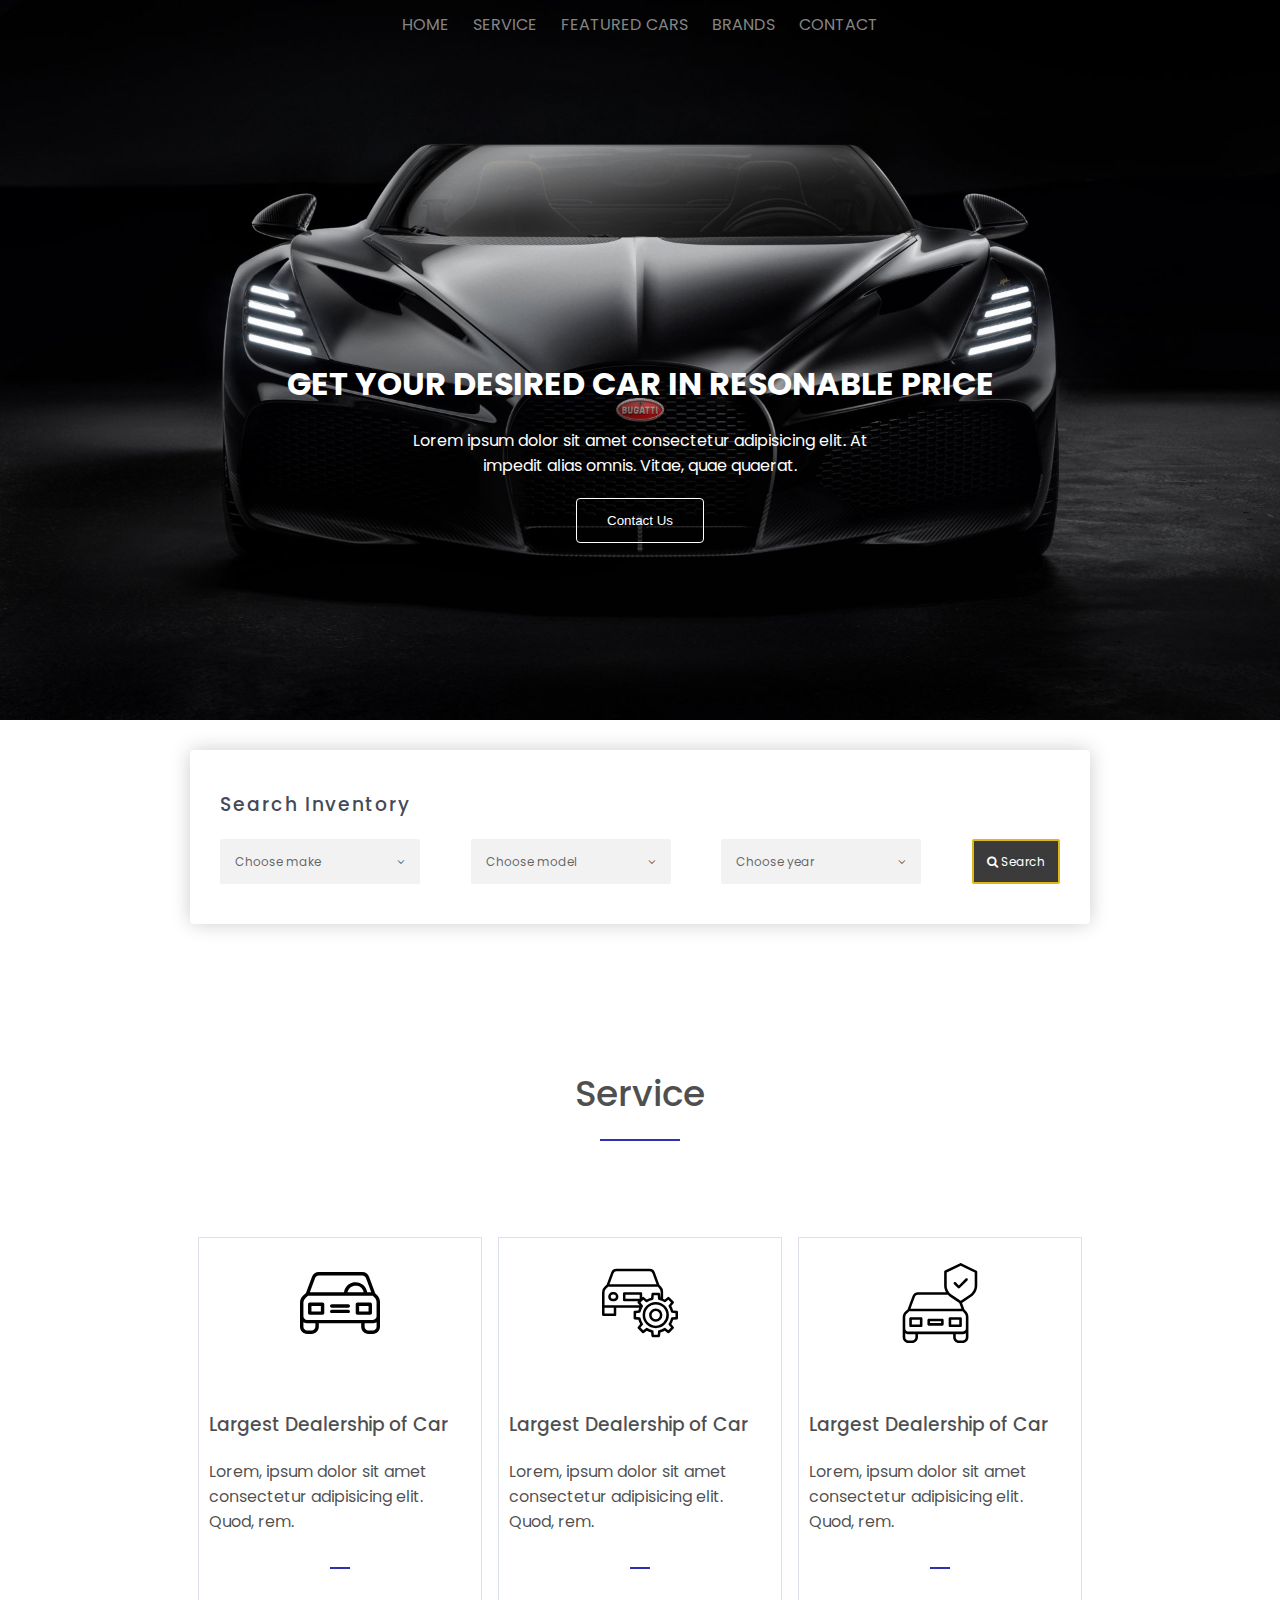
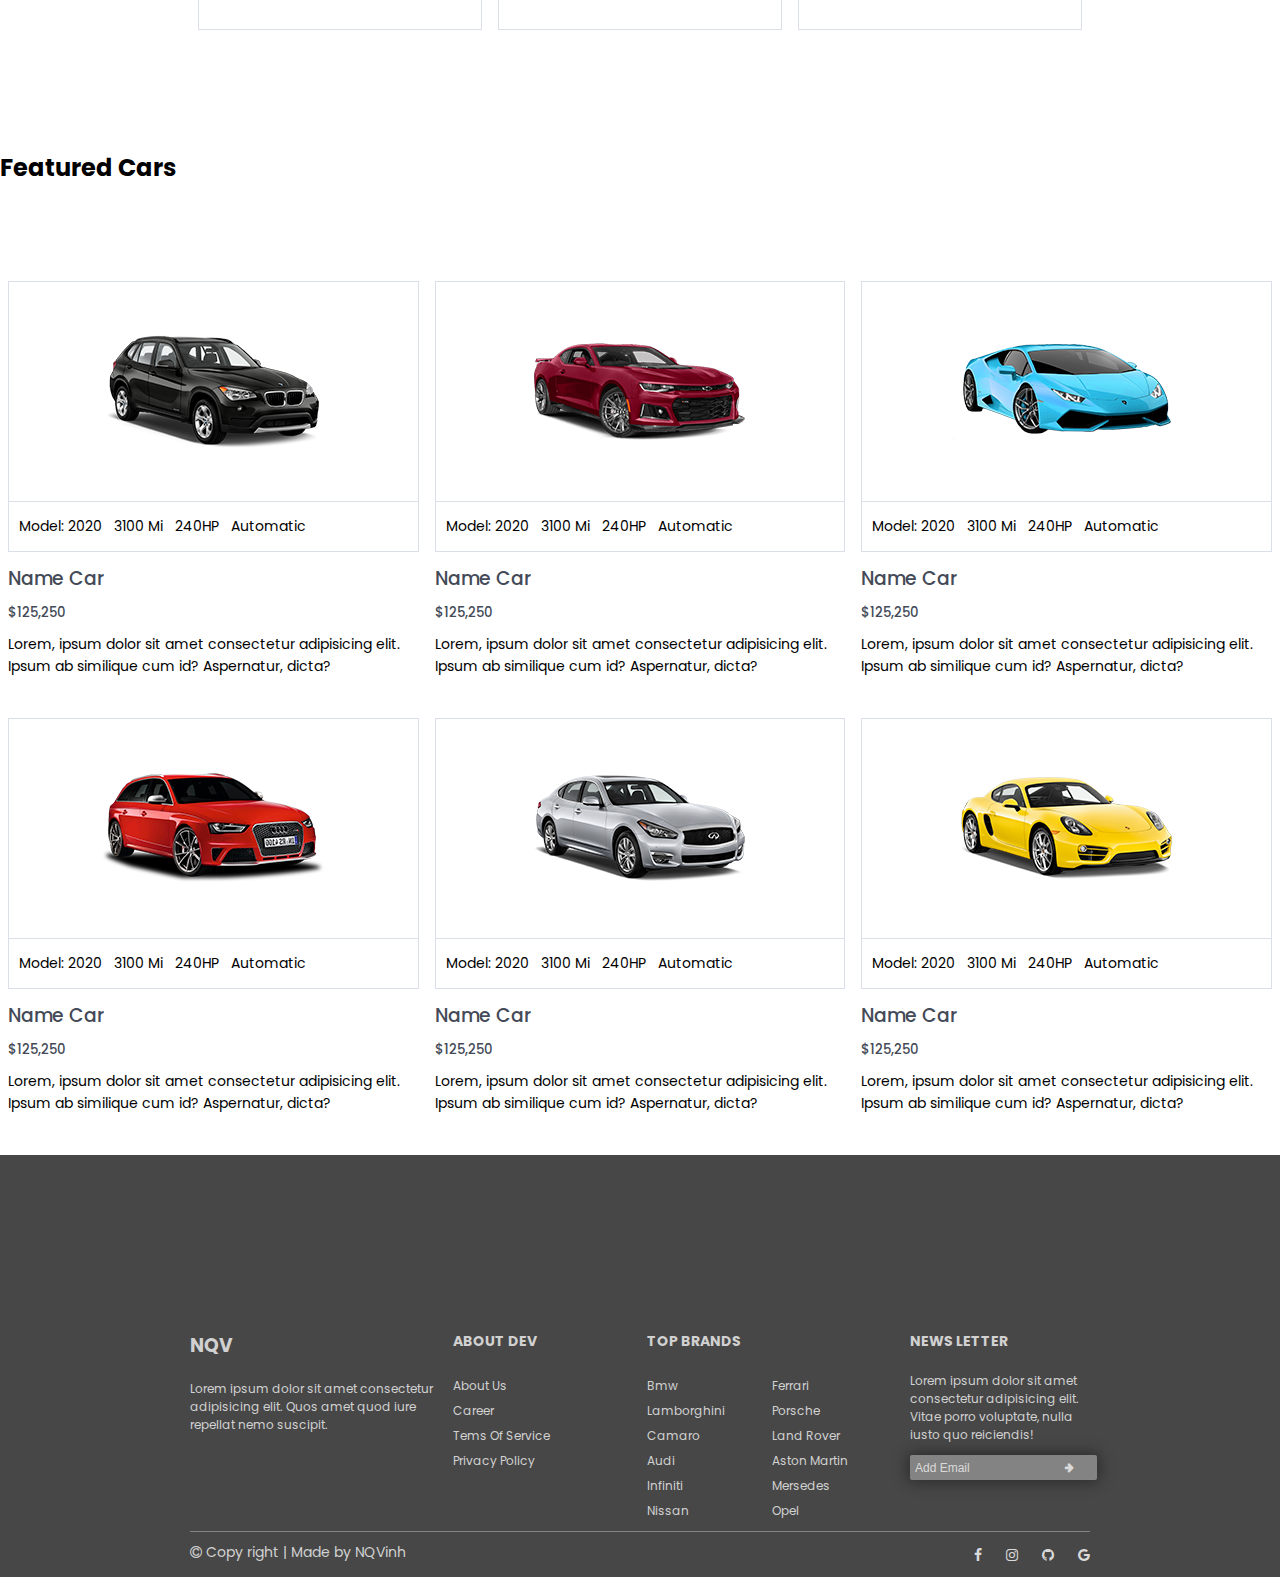
==== commit f7fbff32: "Update" ====
--- a/index.html
+++ b/index.html
@@ -70,218 +70,273 @@
                 </div>
             </div>
 
+            <!-- Service -->
+            <div id="service">
+                <div class="container">
+                    <div class="section-header">
+                        <h2>Service</h2>
+                    </div>
+                    <div class="service-content">
+                        <div class="service-single">
+                            <div class="service-box">
+                                <div class="service-img">
+                                    <img src="./access/images/service/car.svg" alt="">
+                                </div>
+                                <div class="service-box-content">
+                                    <h3>Largest Dealership of Car</h3>
+                                    <p>Lorem, ipsum dolor sit amet consectetur adipisicing elit. Quod, rem.</p>
+                                
+                                </div>
+                            </div>
+                        </div>
+                        <div class="service-single">
+                            <div class="service-box">
+                                <div class="service-img">
+                                    <img src="./access/images/service/car-repair.svg" alt="">
+                                </div>
+                                <div class="service-box-content">
+                                    <h3>Largest Dealership of Car</h3>
+                                    <p>Lorem, ipsum dolor sit amet consectetur adipisicing elit. Quod, rem.</p>
+                                
+                                </div>
+                            </div>
+                        </div>
+                        <div class="service-single">
+                            <div class="service-box">
+                                <div class="service-img">
+                                    <img src="./access/images/service/car-insurance.svg" alt="">
+                                </div>
+                                <div class="service-box-content">
+                                    <h3>Largest Dealership of Car</h3>
+                                    <p>Lorem, ipsum dolor sit amet consectetur adipisicing elit. Quod, rem.</p>
+                                
+                                </div>
+                            </div>
+                        </div>
+                    </div>
+                </div>
+            </div>
+
             <!-- Featured Cars -->
-            <div class="featured-cars">
-                <div class="featured-cars-content">
-                    <div class="featured-cars-single">
-                        <div class="featured-img-box">
-                            <div class="featured-cars-img">
-                                <img  src="./access/images/feature-cars/fc1.png" class="image-car" alt="">
-                            </div>    
-                            <div class="featured-cars-info">
-                                <p class="">
-                                    <span>Model: 2020</span>
-                                    <span>3100 Mi</span>
-                                    <span>240HP</span>
-                                    <span>Automatic</span>
-                                </p>
-                            </div>
-                        </div>
-                        <div class="featured-cars-text">
-                            <h3>Name Car</h3>
-                            <h5>$125,250</h5>
-                            <p>Lorem, ipsum dolor sit amet consectetur adipisicing elit. Ipsum ab similique cum id? Aspernatur, dicta?</p>
-                        </div>
-                    </div>
+            <div id="featured-cars">
+                <div class="container">
+                    <div class="section-header">
+                        <h2>Featured Cars</h2>
+                    </div>
+                    <div class="featured-cars-content">
+                        <div class="featured-cars-single">
+                            <div class="featured-img-box">
+                                <div class="featured-cars-img">
+                                    <img  src="./access/images/feature-cars/fc1.png" class="image-car" alt="">
+                                </div>    
+                                <div class="featured-cars-info">
+                                    <p class="">
+                                        <span>Model: 2020</span>
+                                        <span>3100 Mi</span>
+                                        <span>240HP</span>
+                                        <span>Automatic</span>
+                                    </p>
+                                </div>
+                            </div>
+                            <div class="featured-cars-text">
+                                <h3>Name Car</h3>
+                                <h5>$125,250</h5>
+                                <p>Lorem, ipsum dolor sit amet consectetur adipisicing elit. Ipsum ab similique cum id? Aspernatur, dicta?</p>
+                            </div>
+                        </div>
+                        
+                        <div class="featured-cars-single">
+                            <div class="featured-img-box">
+                                <div class="featured-cars-img">
+                                    <img  src="./access/images/feature-cars/fc2.png" class="image-car" alt="">
+                                </div>    
+                                <div class="featured-cars-info">
+                                    <p class="">
+                                        <span>Model: 2020</span>
+                                        <span>3100 Mi</span>
+                                        <span>240HP</span>
+                                        <span>Automatic</span>
+                                    </p>
+                                </div>
+                            </div>
+                            <div class="featured-cars-text">
+                                <h3>Name Car</h3>
+                                <h5>$125,250</h5>
+                                <p>Lorem, ipsum dolor sit amet consectetur adipisicing elit. Ipsum ab similique cum id? Aspernatur, dicta?</p>
+                            </div>
+                        </div>
+                        
+                        <div class="featured-cars-single">
+                            <div class="featured-img-box">
+                                <div class="featured-cars-img">
+                                    <img  src="./access/images/feature-cars/fc3.png" class="image-car" alt="">
+                                </div>    
+                                <div class="featured-cars-info">
+                                    <p class="">
+                                        <span>Model: 2020</span>
+                                        <span>3100 Mi</span>
+                                        <span>240HP</span>
+                                        <span>Automatic</span>
+                                    </p>
+                                </div>
+                            </div>
+                            <div class="featured-cars-text">
+                                <h3>Name Car</h3>
+                                <h5>$125,250</h5>
+                                <p>Lorem, ipsum dolor sit amet consectetur adipisicing elit. Ipsum ab similique cum id? Aspernatur, dicta?</p>
+                            </div>
+                        </div>
+                        
+                        <div class="featured-cars-single">
+                            <div class="featured-img-box">
+                                <div class="featured-cars-img">
+                                    <img  src="./access/images/feature-cars/fc4.png" class="image-car" alt="">
+                                </div>    
+                                <div class="featured-cars-info">
+                                    <p class="">
+                                        <span>Model: 2020</span>
+                                        <span>3100 Mi</span>
+                                        <span>240HP</span>
+                                        <span>Automatic</span>
+                                    </p>
+                                </div>
+                            </div>
+                            <div class="featured-cars-text">
+                                <h3>Name Car</h3>
+                                <h5>$125,250</h5>
+                                <p>Lorem, ipsum dolor sit amet consectetur adipisicing elit. Ipsum ab similique cum id? Aspernatur, dicta?</p>
+                            </div>
+                        </div>
+                        
+                        <div class="featured-cars-single">
+                            <div class="featured-img-box">
+                                <div class="featured-cars-img">
+                                    <img  src="./access/images/feature-cars/fc5.png" class="image-car" alt="">
+                                </div>    
+                                <div class="featured-cars-info">
+                                    <p class="">
+                                        <span>Model: 2020</span>
+                                        <span>3100 Mi</span>
+                                        <span>240HP</span>
+                                        <span>Automatic</span>
+                                    </p>
+                                </div>
+                            </div>
+                            <div class="featured-cars-text">
+                                <h3>Name Car</h3>
+                                <h5>$125,250</h5>
+                                <p>Lorem, ipsum dolor sit amet consectetur adipisicing elit. Ipsum ab similique cum id? Aspernatur, dicta?</p>
+                            </div>
+                        </div>
+                        
+                        <div class="featured-cars-single">
+                            <div class="featured-img-box">
+                                <div class="featured-cars-img">
+                                    <img  src="./access/images/feature-cars/fc6.png" class="image-car" alt="">
+                                </div>    
+                                <div class="featured-cars-info">
+                                    <p class="">
+                                        <span>Model: 2020</span>
+                                        <span>3100 Mi</span>
+                                        <span>240HP</span>
+                                        <span>Automatic</span>
+                                    </p>
+                                </div>
+                            </div>
+                            <div class="featured-cars-text">
+                                <h3>Name Car</h3>
+                                <h5>$125,250</h5>
+                                <p>Lorem, ipsum dolor sit amet consectetur adipisicing elit. Ipsum ab similique cum id? Aspernatur, dicta?</p>
+                            </div>
+                        </div>
+                    </div>
+                </div>
+            </div>
+
+            <!-- Brands -->
+            <div id="brands">
+                <div class="container">
                     
-                    <div class="featured-cars-single">
-                        <div class="featured-img-box">
-                            <div class="featured-cars-img">
-                                <img  src="./access/images/feature-cars/fc2.png" class="image-car" alt="">
-                            </div>    
-                            <div class="featured-cars-info">
-                                <p class="">
-                                    <span>Model: 2020</span>
-                                    <span>3100 Mi</span>
-                                    <span>240HP</span>
-                                    <span>Automatic</span>
-                                </p>
-                            </div>
-                        </div>
-                        <div class="featured-cars-text">
-                            <h3>Name Car</h3>
-                            <h5>$125,250</h5>
-                            <p>Lorem, ipsum dolor sit amet consectetur adipisicing elit. Ipsum ab similique cum id? Aspernatur, dicta?</p>
-                        </div>
-                    </div>
-                    
-                    <div class="featured-cars-single">
-                        <div class="featured-img-box">
-                            <div class="featured-cars-img">
-                                <img  src="./access/images/feature-cars/fc3.png" class="image-car" alt="">
-                            </div>    
-                            <div class="featured-cars-info">
-                                <p class="">
-                                    <span>Model: 2020</span>
-                                    <span>3100 Mi</span>
-                                    <span>240HP</span>
-                                    <span>Automatic</span>
-                                </p>
-                            </div>
-                        </div>
-                        <div class="featured-cars-text">
-                            <h3>Name Car</h3>
-                            <h5>$125,250</h5>
-                            <p>Lorem, ipsum dolor sit amet consectetur adipisicing elit. Ipsum ab similique cum id? Aspernatur, dicta?</p>
-                        </div>
-                    </div>
-                    
-                    <div class="featured-cars-single">
-                        <div class="featured-img-box">
-                            <div class="featured-cars-img">
-                                <img  src="./access/images/feature-cars/fc4.png" class="image-car" alt="">
-                            </div>    
-                            <div class="featured-cars-info">
-                                <p class="">
-                                    <span>Model: 2020</span>
-                                    <span>3100 Mi</span>
-                                    <span>240HP</span>
-                                    <span>Automatic</span>
-                                </p>
-                            </div>
-                        </div>
-                        <div class="featured-cars-text">
-                            <h3>Name Car</h3>
-                            <h5>$125,250</h5>
-                            <p>Lorem, ipsum dolor sit amet consectetur adipisicing elit. Ipsum ab similique cum id? Aspernatur, dicta?</p>
-                        </div>
-                    </div>
-                    
-                    <div class="featured-cars-single">
-                        <div class="featured-img-box">
-                            <div class="featured-cars-img">
-                                <img  src="./access/images/feature-cars/fc5.png" class="image-car" alt="">
-                            </div>    
-                            <div class="featured-cars-info">
-                                <p class="">
-                                    <span>Model: 2020</span>
-                                    <span>3100 Mi</span>
-                                    <span>240HP</span>
-                                    <span>Automatic</span>
-                                </p>
-                            </div>
-                        </div>
-                        <div class="featured-cars-text">
-                            <h3>Name Car</h3>
-                            <h5>$125,250</h5>
-                            <p>Lorem, ipsum dolor sit amet consectetur adipisicing elit. Ipsum ab similique cum id? Aspernatur, dicta?</p>
-                        </div>
-                    </div>
-                    
-                    <div class="featured-cars-single">
-                        <div class="featured-img-box">
-                            <div class="featured-cars-img">
-                                <img  src="./access/images/feature-cars/fc6.png" class="image-car" alt="">
-                            </div>    
-                            <div class="featured-cars-info">
-                                <p class="">
-                                    <span>Model: 2020</span>
-                                    <span>3100 Mi</span>
-                                    <span>240HP</span>
-                                    <span>Automatic</span>
-                                </p>
-                            </div>
-                        </div>
-                        <div class="featured-cars-text">
-                            <h3>Name Car</h3>
-                            <h5>$125,250</h5>
-                            <p>Lorem, ipsum dolor sit amet consectetur adipisicing elit. Ipsum ab similique cum id? Aspernatur, dicta?</p>
-                        </div>
-                    </div>
-                </div>
-            </div>
-
+                </div>
+    
+            </div>
+            
         </div>
 
-        <!-- Brands -->
-        <div class="brands">
-            <div class="container">
-                
-            </div>
-
-        </div>
 
         <!-- Footer -->
         <div id="footer">
             <div class="container">
-                <div class="footer-top">
-                    <div class="footer--info width-250">
-                        <h3>nqv</h3>
-                        <p>
-                            Lorem ipsum dolor sit amet consectetur adipisicing elit. Quos amet quod iure repellat nemo suscipit.
-                        </p>
-
-                    </div>
-                    <div class="footer--info width-180">
-                        <h4>about dev</h4>
-                        <ul>
-                            <li><a href="#">about us</a></li>
-                            <li><a href="#">career</a></li>
-                            <li><a href="#">tems of service</a></li>
-                            <li><a href="#">privacy policy</a></li>
-                        </ul>
-                    </div>
-                    <div class="footer--info width-250">
-                        <h4>top brands</h4>
-                        <div class="flex">
-                            <div class="width-125">
-                                <ul>
-                                    <li><a href="">bmw</a></li>
-                                    <li><a href="">lamborghini</a></li>
-                                    <li><a href="">camaro</a></li>
-                                    <li><a href="">audi</a></li>
-                                    <li><a href="">infiniti</a></li>
-                                    <li><a href="">nissan</a></li>
-                                </ul>
-                            </div>
-                            <div class="width-125">
-                                <ul>
-                                    <li><a href="">ferrari</a></li>
-                                    <li><a href="">porsche</a></li>
-                                    <li><a href="">land rover</a></li>
-                                    <li><a href="">aston martin</a></li>
-                                    <li><a href="">mersedes</a></li>
-                                    <li><a href="">opel</a></li>
-                                </ul>
-                            </div>
-                        </div>
-                    </div>
-                    <div class="footer--info width-180">
-                        <h4>news letter</h4>
-                        <p>Lorem ipsum dolor sit amet consectetur adipisicing elit. Vitae porro voluptate, nulla iusto quo reiciendis!</p>
-                        <div class="foot-email">
-                            <div class="foot-email-box">
-                                <input type="text" class="form-control" placeholder="Add Email">
-                            </div>
-                            <div class="foot-email-sub">
-                                <i class="arrow-right ti-arrow-right"></i>
-                            </div>
-                        </div>
-                    </div>
-                </div>
-                <div class="footer-bot">
-                    <div class="col-half">
-                        <div class="copyright">
-                            <i class="fa fa-copyright"></i>
-                            <p>Copy right | Made by NQVinh</p>
-                        </div>
-                    </div>
-                    <div class="col-half">
-                        <div class="social">
-                            <a href="#"><i class="fa fa-facebook"></i></a>
-                            <a href="https://www.instagram.com/nqv_1205/"><i class="fa fa-instagram"></i></a>
-                            <a href="https://github.com/Nqv1208"><i class="fa fa-github"></i></a>
-                            <a href="#"><i class="fa fa-google"></i></a>
+                <div class="footer-content">
+                    <div class="footer-top">
+                        <div class="footer--info width-250">
+                            <h3>nqv</h3>
+                            <p>
+                                Lorem ipsum dolor sit amet consectetur adipisicing elit. Quos amet quod iure repellat nemo suscipit.
+                            </p>
+
+                        </div>
+                        <div class="footer--info width-180">
+                            <h4>about dev</h4>
+                            <ul>
+                                <li><a href="#">about us</a></li>
+                                <li><a href="#">career</a></li>
+                                <li><a href="#">tems of service</a></li>
+                                <li><a href="#">privacy policy</a></li>
+                            </ul>
+                        </div>
+                        <div class="footer--info width-250">
+                            <h4>top brands</h4>
+                            <div class="flex">
+                                <div class="width-125">
+                                    <ul>
+                                        <li><a href="">bmw</a></li>
+                                        <li><a href="">lamborghini</a></li>
+                                        <li><a href="">camaro</a></li>
+                                        <li><a href="">audi</a></li>
+                                        <li><a href="">infiniti</a></li>
+                                        <li><a href="">nissan</a></li>
+                                    </ul>
+                                </div>
+                                <div class="width-125">
+                                    <ul>
+                                        <li><a href="">ferrari</a></li>
+                                        <li><a href="">porsche</a></li>
+                                        <li><a href="">land rover</a></li>
+                                        <li><a href="">aston martin</a></li>
+                                        <li><a href="">mersedes</a></li>
+                                        <li><a href="">opel</a></li>
+                                    </ul>
+                                </div>
+                            </div>
+                        </div>
+                        <div class="footer--info width-180">
+                            <h4>news letter</h4>
+                            <p>Lorem ipsum dolor sit amet consectetur adipisicing elit. Vitae porro voluptate, nulla iusto quo reiciendis!</p>
+                            <div class="foot-email">
+                                <div class="foot-email-box">
+                                    <input type="text" class="form-control" placeholder="Add Email">
+                                </div>
+                                <div class="foot-email-sub">
+                                    <i class="arrow-right fa fa-arrow-right"></i>
+                                </div>
+                            </div>
+                        </div>
+                    </div>
+                    <div class="footer-bot">
+                        <div class="col-half">
+                            <div class="copyright">
+                                <i class="fa fa-copyright"></i>
+                                <p>Copy right | Made by NQVinh</p>
+                            </div>
+                        </div>
+                        <div class="col-half">
+                            <div class="social">
+                                <a href="https://www.facebook.com/vinh.nguyenquang.9862?mibextid=LQQJ4d"><i class="fa fa-facebook"></i></a>
+                                <a href="https://www.instagram.com/nqv_1205/"><i class="fa fa-instagram"></i></a>
+                                <a href="https://github.com/Nqv1208"><i class="fa fa-github"></i></a>
+                                <a href="#"><i class="fa fa-google"></i></a>
+                            </div>
                         </div>
                     </div>
                 </div>
--- a/access/css/styles.css
+++ b/access/css/styles.css
@@ -196,20 +196,143 @@
 }
 
 #content .reload {
-    background-color: #300ad6;
-    color: #fff;
-}
-
-/* Featured Cars */
-.featured-cars{
-    padding:112px 0 120px;
-    color: rgba( 0, 0, 0, 0.7);
-}
-.featured-cars-content{
-    padding-top:96px;
+    background-color: #3030ae;
+    color: #fff;
+}
+
+/* Service */
+#service {
+    padding: 112px 0 120px;
+    color: rgba(0, 0, 0, 0.7);
+}
+
+#service .container {
     width: 900px;
     margin-left: auto;
     margin-right: auto;
+}
+
+#service .section-header {
+    text-align: center;
+}
+
+#service .section-header h2 {
+    font-size: 36px;
+    padding-bottom: 20px;
+    position: relative;
+    font-weight: 500;
+}
+
+#service .section-header h2::after {
+    content: "";
+    position: absolute;
+    bottom: 0;
+    left: 50%;
+    margin-left: -40px;
+    width: 80px;
+    height: 2px;
+    background-color: #3030ae;
+}
+
+#service .service-content {
+    padding-top: 96px;
+}
+
+#service .service-content::after {
+    content: "";
+    display: block;
+    clear: both;
+}
+
+#service .service-single {
+    float: left;
+    width: 33.33333%;
+    padding: 0px 8px;
+}
+
+#service .service-box {
+    border: 1px solid #dadfe9;
+    padding: 25px 0px 60px;
+    transition: ease 0.6s;
+}
+
+#service .service-box:hover {
+    background-color: #3030ae;
+    color: #fff;
+}
+
+#service .service-box:hover .service-box-content::after {
+    background-color: #fff;
+}
+
+#service .service-img {
+    text-align: center;
+}
+
+#service .service-img img {
+    width: 80px;
+    display: inline-block;
+}
+
+#service .service-box-content {
+    padding: 10px 10px 35px;
+    position: relative;
+}
+
+#service .service-box-content::after {
+    content: "";
+    width: 20px;
+    height: 2px;
+    position: absolute;
+    bottom: 0;
+    left: 50%;
+    margin-left: -10px;
+    background-color: #3030ae;
+}
+
+#service .service-box-content h3 {
+    margin-bottom: 20px;
+    margin-top: 50px;
+    font-weight: 500;
+}
+
+/* Featured Cars */
+featured-cars{
+    padding:112px 0 120px;
+    color: rgba( 0, 0, 0, 0.7);
+}
+
+featured-cars .container {
+    width: 900px;
+    margin-left: auto;
+    margin-right: auto;
+}
+
+featured-cars .section-header {
+    text-align: center;
+
+}
+
+featured-cars .section-header h2 {
+    font-size: 36px;
+    padding-bottom: 20px;
+    position: relative;
+    font-weight: 500;
+}
+
+featured-cars .section-header h2::after {
+    content: "";
+    position: absolute;
+    bottom: 0;
+    left: 50%;
+    margin-left: -40px;
+    width: 80px;
+    height: 2px;
+    background-color: #3030ae;
+}
+
+.featured-cars-content{
+    padding-top:96px;
 }
 
 .featured-cars-content::after {
@@ -266,9 +389,9 @@
     letter-spacing: 0.5;
 }
 
+
 /* Footer */
 #footer {
-    margin: 60px auto auto;
     padding-top: 30px;
     color: #d1d1d1;
     background-color: #474747;
@@ -281,6 +404,11 @@
     margin-right: auto;
 }
 
+#footer .footer-content {
+    padding-top:96px;
+}
+
+/* Footer Top */
 #footer .footer-top {
     height: 150px;
     width: 100%;
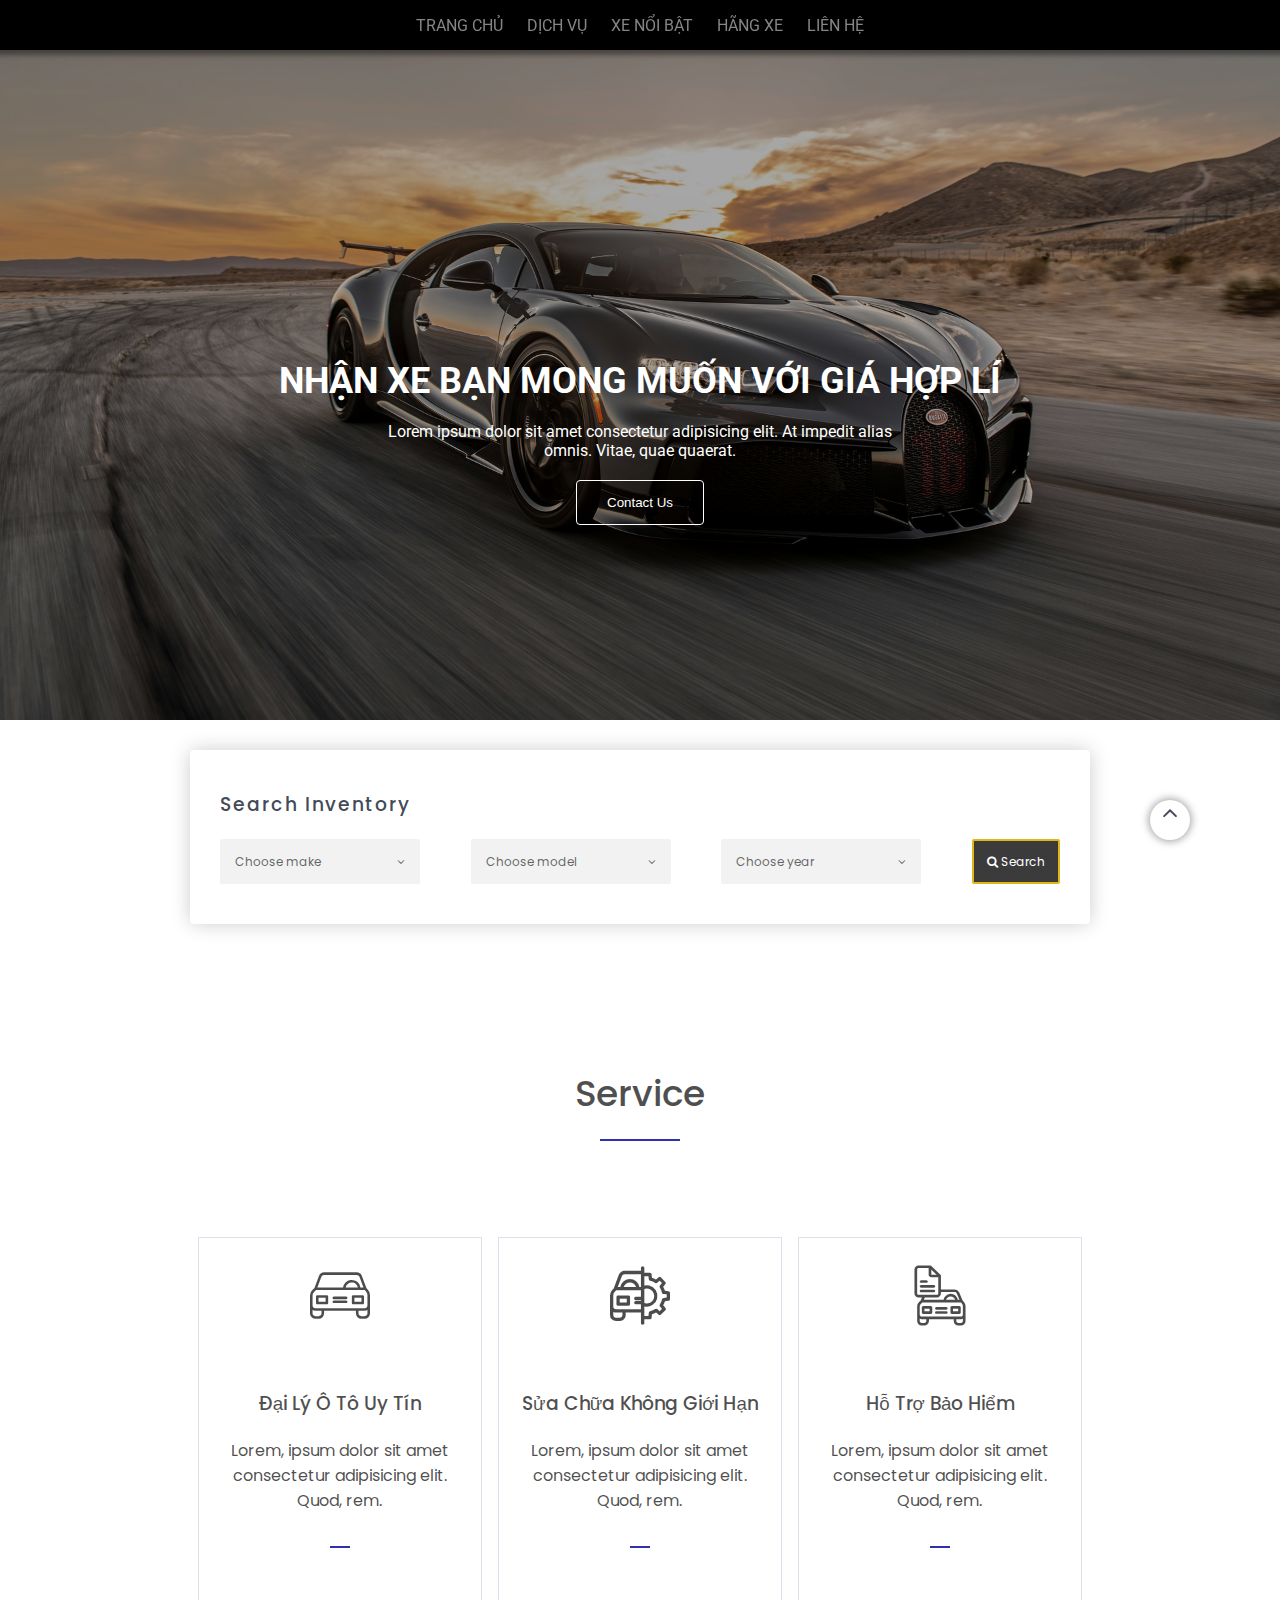
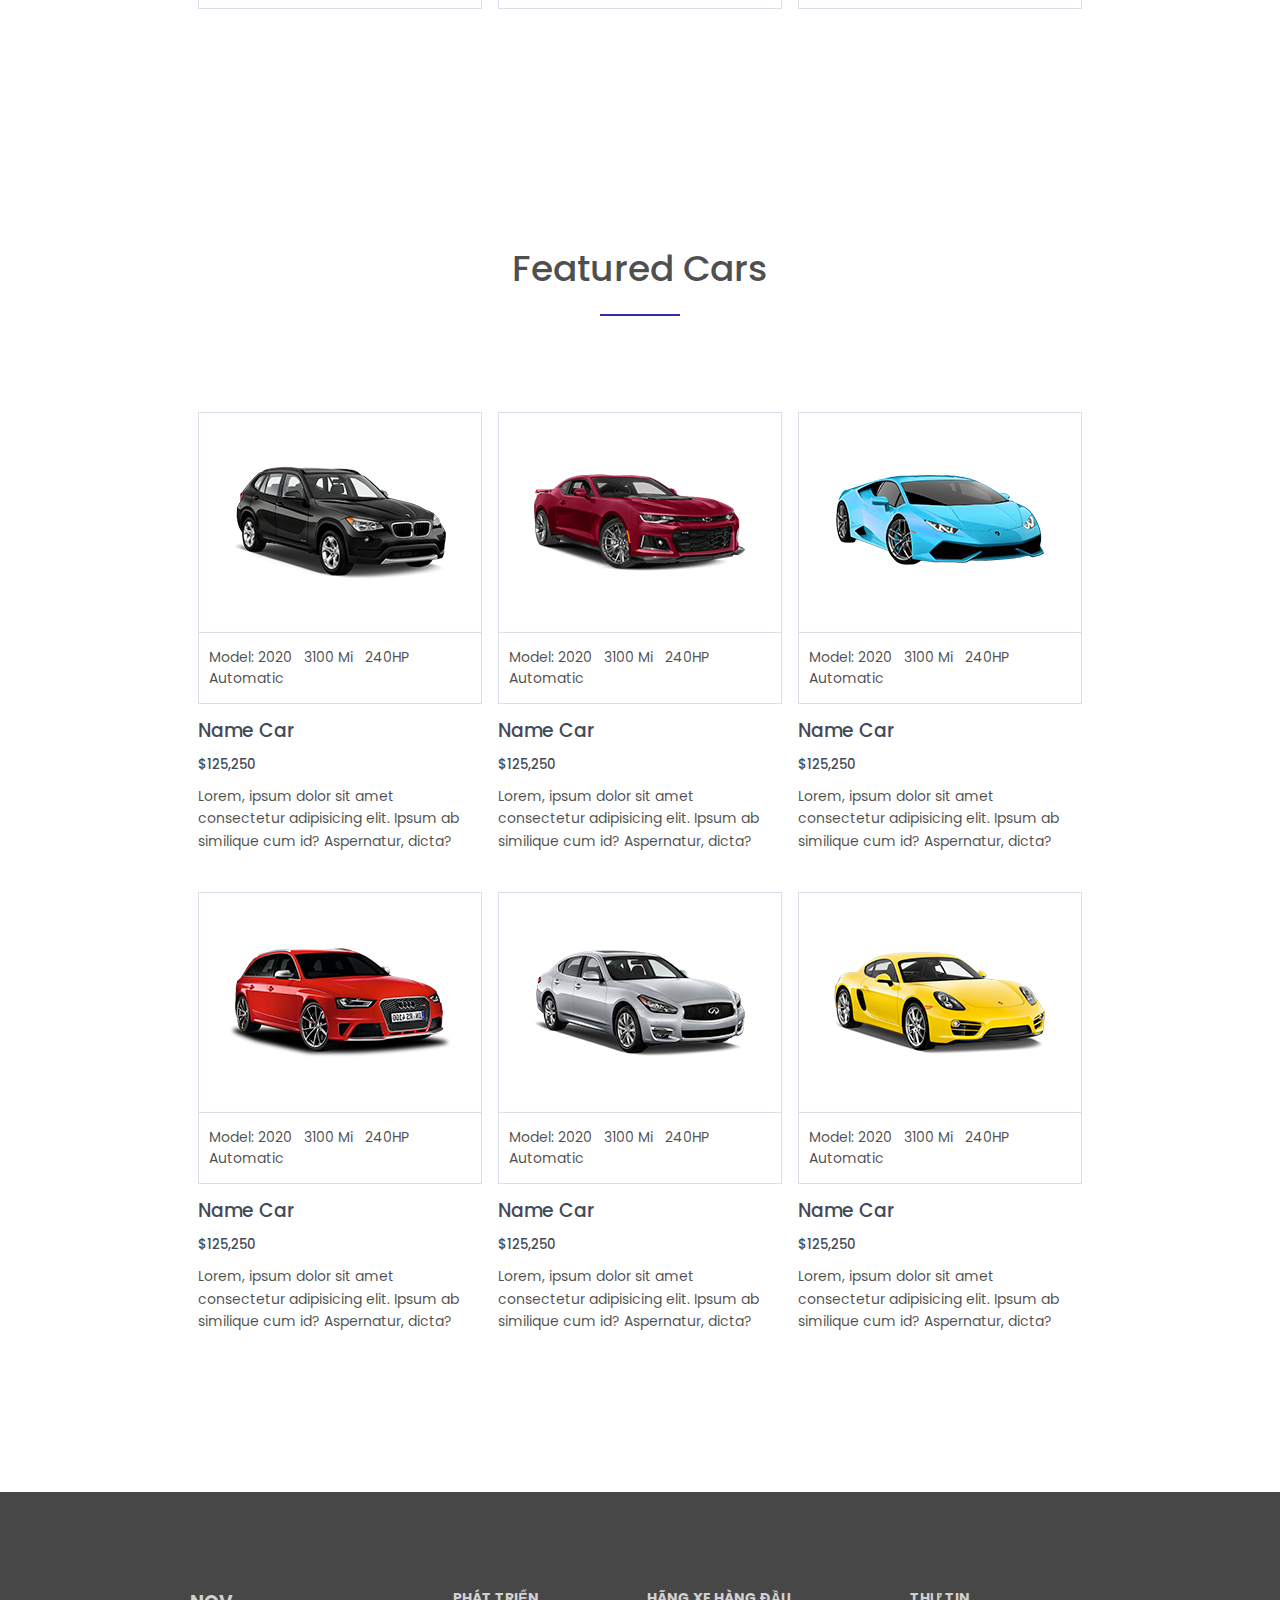
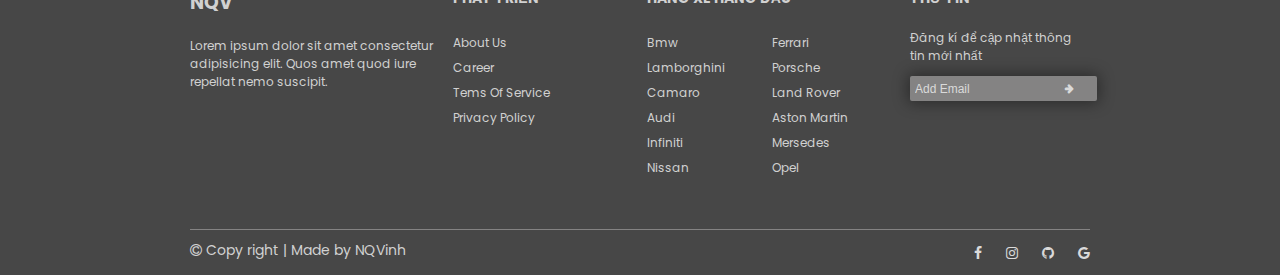
==== commit da1bd58b: "Update" ====
--- a/index.html
+++ b/index.html
@@ -4,33 +4,35 @@
     <meta charset="UTF-8">
     <meta name="viewport" content="width=device-width, initial-scale=1.0">
     <title>Web Cuoi Ki</title>
-    <link rel="stylesheet" href="./access/css/styles.css">
+    <link rel="stylesheet" href="./css/styles.css">
+    <!-- Google Font -->
+    <link rel="stylesheet" href="https://fonts.googleapis.com/css2?family=Roboto:ital,wght@0,100;0,300;0,400;0,500;0,700;0,900;1,100;1,300;1,400;1,500;1,700;1,900&display=swap">
     <link rel="stylesheet" href="https://fonts.googleapis.com/css?family=Poppins:100,100i,200,200i,300,300i,400,400i,500,500i,600,600i,700,700i,800,800i,900,900i">
     <link rel="stylesheet" href="https://fonts.googleapis.com/css?family=Rufina:400,700">
-    <link rel="stylesheet" href="./access/css/themify-icons.css">
-    <link rel="stylesheet" href="./access/css/font-awesome.min.css">
+    <!-- Icon -->
+    <link rel="stylesheet" href="./css/themify-icons.css">
+    <link rel="stylesheet" href="./css/flaticon.css">
+    <link rel="stylesheet" href="./css/font-awesome.min.css">
 </head>
 <body>
     <div id="main">
         <!-- Header -->
         <div id="header">
             <ul class="nav">
-                <li><a href="#">home</a></li>
-                <li><a href="#">service</a></li>
-                <li><a href="#">featured cars</a></li>
-                <li><a href="#">brands</a></li>
-                <li><a href="#">contact</a></li>
+                <li><a href="#" target="_self">trang chủ</a></li>
+                <li><a href="#service">dịch vụ</a></li>
+                <li><a href="#featured-cars">xe nổi bật</a></li>
+                <li><a href="#brands">hãng xe</a></li>
+                <li><a href="#footer">liên hệ</a></li>
             </ul>
         </div>
 
         <!-- Slider -->
         <div id="slider">
             <div class="text-content">
-                <h1 class="text-heading">GET YOUR DESIRED CAR IN RESONABLE PRICE</h1>
+                <h1 class="text-heading">NHẬN XE BẠN MONG MUỐN VỚI GIÁ HỢP LÍ</h1>
                 <p class="text-desc">Lorem ipsum dolor sit amet consectetur adipisicing elit. At impedit alias omnis. Vitae, quae quaerat.</p>
-                
-                    <!-- <button class="btn">Mua Ngay</button> -->
-                <button class="btn">Contact Us</button>
+                <button class="btn"><a href="./webcon/buycar.html" target="_self">Contact Us</a></button>
             </div>
         </div>
 
@@ -39,7 +41,6 @@
             <!-- Search -->
             <div id="search">
                 <h3 class="search-heading">
-                    <!-- <img style="width: 14px; color: #fff;" src="/access/font-themes/icons-down/car-inspection-icon.svg" alt=""> -->
                     Search Inventory
                 </h3>
                 <div id="search-inventory">
@@ -79,11 +80,11 @@
                     <div class="service-content">
                         <div class="service-single">
                             <div class="service-box">
-                                <div class="service-img">
-                                    <img src="./access/images/service/car.svg" alt="">
+                                <div class="service-icon">
+                                    <i class="flaticon-car"></i>
                                 </div>
                                 <div class="service-box-content">
-                                    <h3>Largest Dealership of Car</h3>
+                                    <h3>Đại Lý Ô Tô Uy Tín</h3>
                                     <p>Lorem, ipsum dolor sit amet consectetur adipisicing elit. Quod, rem.</p>
                                 
                                 </div>
@@ -91,11 +92,11 @@
                         </div>
                         <div class="service-single">
                             <div class="service-box">
-                                <div class="service-img">
-                                    <img src="./access/images/service/car-repair.svg" alt="">
+                                <div class="service-icon">
+                                    <i class="flaticon-car-repair"></i>
                                 </div>
                                 <div class="service-box-content">
-                                    <h3>Largest Dealership of Car</h3>
+                                    <h3>Sửa Chữa Không Giới Hạn</h3>
                                     <p>Lorem, ipsum dolor sit amet consectetur adipisicing elit. Quod, rem.</p>
                                 
                                 </div>
@@ -103,11 +104,11 @@
                         </div>
                         <div class="service-single">
                             <div class="service-box">
-                                <div class="service-img">
-                                    <img src="./access/images/service/car-insurance.svg" alt="">
+                                <div class="service-icon">
+                                    <i class="flaticon-car-1"></i>
                                 </div>
                                 <div class="service-box-content">
-                                    <h3>Largest Dealership of Car</h3>
+                                    <h3>Hỗ Trợ Bảo Hiểm</h3>
                                     <p>Lorem, ipsum dolor sit amet consectetur adipisicing elit. Quod, rem.</p>
                                 
                                 </div>
@@ -127,112 +128,112 @@
                         <div class="featured-cars-single">
                             <div class="featured-img-box">
                                 <div class="featured-cars-img">
-                                    <img  src="./access/images/feature-cars/fc1.png" class="image-car" alt="">
-                                </div>    
-                                <div class="featured-cars-info">
-                                    <p class="">
-                                        <span>Model: 2020</span>
-                                        <span>3100 Mi</span>
-                                        <span>240HP</span>
-                                        <span>Automatic</span>
-                                    </p>
-                                </div>
-                            </div>
-                            <div class="featured-cars-text">
-                                <h3>Name Car</h3>
-                                <h5>$125,250</h5>
-                                <p>Lorem, ipsum dolor sit amet consectetur adipisicing elit. Ipsum ab similique cum id? Aspernatur, dicta?</p>
-                            </div>
-                        </div>
-                        
-                        <div class="featured-cars-single">
-                            <div class="featured-img-box">
-                                <div class="featured-cars-img">
-                                    <img  src="./access/images/feature-cars/fc2.png" class="image-car" alt="">
-                                </div>    
-                                <div class="featured-cars-info">
-                                    <p class="">
-                                        <span>Model: 2020</span>
-                                        <span>3100 Mi</span>
-                                        <span>240HP</span>
-                                        <span>Automatic</span>
-                                    </p>
-                                </div>
-                            </div>
-                            <div class="featured-cars-text">
-                                <h3>Name Car</h3>
-                                <h5>$125,250</h5>
-                                <p>Lorem, ipsum dolor sit amet consectetur adipisicing elit. Ipsum ab similique cum id? Aspernatur, dicta?</p>
-                            </div>
-                        </div>
-                        
-                        <div class="featured-cars-single">
-                            <div class="featured-img-box">
-                                <div class="featured-cars-img">
-                                    <img  src="./access/images/feature-cars/fc3.png" class="image-car" alt="">
-                                </div>    
-                                <div class="featured-cars-info">
-                                    <p class="">
-                                        <span>Model: 2020</span>
-                                        <span>3100 Mi</span>
-                                        <span>240HP</span>
-                                        <span>Automatic</span>
-                                    </p>
-                                </div>
-                            </div>
-                            <div class="featured-cars-text">
-                                <h3>Name Car</h3>
-                                <h5>$125,250</h5>
-                                <p>Lorem, ipsum dolor sit amet consectetur adipisicing elit. Ipsum ab similique cum id? Aspernatur, dicta?</p>
-                            </div>
-                        </div>
-                        
-                        <div class="featured-cars-single">
-                            <div class="featured-img-box">
-                                <div class="featured-cars-img">
-                                    <img  src="./access/images/feature-cars/fc4.png" class="image-car" alt="">
-                                </div>    
-                                <div class="featured-cars-info">
-                                    <p class="">
-                                        <span>Model: 2020</span>
-                                        <span>3100 Mi</span>
-                                        <span>240HP</span>
-                                        <span>Automatic</span>
-                                    </p>
-                                </div>
-                            </div>
-                            <div class="featured-cars-text">
-                                <h3>Name Car</h3>
-                                <h5>$125,250</h5>
-                                <p>Lorem, ipsum dolor sit amet consectetur adipisicing elit. Ipsum ab similique cum id? Aspernatur, dicta?</p>
-                            </div>
-                        </div>
-                        
-                        <div class="featured-cars-single">
-                            <div class="featured-img-box">
-                                <div class="featured-cars-img">
-                                    <img  src="./access/images/feature-cars/fc5.png" class="image-car" alt="">
-                                </div>    
-                                <div class="featured-cars-info">
-                                    <p class="">
-                                        <span>Model: 2020</span>
-                                        <span>3100 Mi</span>
-                                        <span>240HP</span>
-                                        <span>Automatic</span>
-                                    </p>
-                                </div>
-                            </div>
-                            <div class="featured-cars-text">
-                                <h3>Name Car</h3>
-                                <h5>$125,250</h5>
-                                <p>Lorem, ipsum dolor sit amet consectetur adipisicing elit. Ipsum ab similique cum id? Aspernatur, dicta?</p>
-                            </div>
-                        </div>
-                        
-                        <div class="featured-cars-single">
-                            <div class="featured-img-box">
-                                <div class="featured-cars-img">
-                                    <img  src="./access/images/feature-cars/fc6.png" class="image-car" alt="">
+                                    <img  src="./images/feature-cars/fc1.png" class="image-car" alt="">
+                                </div>    
+                                <div class="featured-cars-info">
+                                    <p class="">
+                                        <span>Model: 2020</span>
+                                        <span>3100 Mi</span>
+                                        <span>240HP</span>
+                                        <span>Automatic</span>
+                                    </p>
+                                </div>
+                            </div>
+                            <div class="featured-cars-text">
+                                <h3>Name Car</h3>
+                                <h5>$125,250</h5>
+                                <p>Lorem, ipsum dolor sit amet consectetur adipisicing elit. Ipsum ab similique cum id? Aspernatur, dicta?</p>
+                            </div>
+                        </div>
+                        
+                        <div class="featured-cars-single">
+                            <div class="featured-img-box">
+                                <div class="featured-cars-img">
+                                    <img  src="./images/feature-cars/fc2.png" class="image-car" alt="">
+                                </div>    
+                                <div class="featured-cars-info">
+                                    <p class="">
+                                        <span>Model: 2020</span>
+                                        <span>3100 Mi</span>
+                                        <span>240HP</span>
+                                        <span>Automatic</span>
+                                    </p>
+                                </div>
+                            </div>
+                            <div class="featured-cars-text">
+                                <h3>Name Car</h3>
+                                <h5>$125,250</h5>
+                                <p>Lorem, ipsum dolor sit amet consectetur adipisicing elit. Ipsum ab similique cum id? Aspernatur, dicta?</p>
+                            </div>
+                        </div>
+                        
+                        <div class="featured-cars-single">
+                            <div class="featured-img-box">
+                                <div class="featured-cars-img">
+                                    <img  src="./images/feature-cars/fc3.png" class="image-car" alt="">
+                                </div>    
+                                <div class="featured-cars-info">
+                                    <p class="">
+                                        <span>Model: 2020</span>
+                                        <span>3100 Mi</span>
+                                        <span>240HP</span>
+                                        <span>Automatic</span>
+                                    </p>
+                                </div>
+                            </div>
+                            <div class="featured-cars-text">
+                                <h3>Name Car</h3>
+                                <h5>$125,250</h5>
+                                <p>Lorem, ipsum dolor sit amet consectetur adipisicing elit. Ipsum ab similique cum id? Aspernatur, dicta?</p>
+                            </div>
+                        </div>
+                        
+                        <div class="featured-cars-single">
+                            <div class="featured-img-box">
+                                <div class="featured-cars-img">
+                                    <img  src="./images/feature-cars/fc4.png" class="image-car" alt="">
+                                </div>    
+                                <div class="featured-cars-info">
+                                    <p class="">
+                                        <span>Model: 2020</span>
+                                        <span>3100 Mi</span>
+                                        <span>240HP</span>
+                                        <span>Automatic</span>
+                                    </p>
+                                </div>
+                            </div>
+                            <div class="featured-cars-text">
+                                <h3>Name Car</h3>
+                                <h5>$125,250</h5>
+                                <p>Lorem, ipsum dolor sit amet consectetur adipisicing elit. Ipsum ab similique cum id? Aspernatur, dicta?</p>
+                            </div>
+                        </div>
+                        
+                        <div class="featured-cars-single">
+                            <div class="featured-img-box">
+                                <div class="featured-cars-img">
+                                    <img  src="./images/feature-cars/fc5.png" class="image-car" alt="">
+                                </div> 
+                                <div class="featured-cars-info">
+                                    <p class="">
+                                        <span>Model: 2020</span>
+                                        <span>3100 Mi</span>
+                                        <span>240HP</span>
+                                        <span>Automatic</span>
+                                    </p>
+                                </div>
+                            </div>
+                            <div class="featured-cars-text">
+                                <h3>Name Car</h3>
+                                <h5>$125,250</h5>
+                                <p>Lorem, ipsum dolor sit amet consectetur adipisicing elit. Ipsum ab similique cum id? Aspernatur, dicta?</p>
+                            </div>
+                        </div>
+                        
+                        <div class="featured-cars-single">
+                            <div class="featured-img-box">
+                                <div class="featured-cars-img">
+                                    <img  src="./images/feature-cars/fc6.png" class="image-car" alt="">
                                 </div>    
                                 <div class="featured-cars-info">
                                     <p class="">
@@ -277,42 +278,42 @@
 
                         </div>
                         <div class="footer--info width-180">
-                            <h4>about dev</h4>
+                            <h4>phát triển</h4>
                             <ul>
-                                <li><a href="#">about us</a></li>
-                                <li><a href="#">career</a></li>
-                                <li><a href="#">tems of service</a></li>
-                                <li><a href="#">privacy policy</a></li>
+                                <li><a href="##">about us</a></li>
+                                <li><a href="##">career</a></li>
+                                <li><a href="##">tems of service</a></li>
+                                <li><a href="##">privacy policy</a></li>
                             </ul>
                         </div>
                         <div class="footer--info width-250">
-                            <h4>top brands</h4>
+                            <h4>hãng xe hàng đầu</h4>
                             <div class="flex">
                                 <div class="width-125">
                                     <ul>
-                                        <li><a href="">bmw</a></li>
-                                        <li><a href="">lamborghini</a></li>
-                                        <li><a href="">camaro</a></li>
-                                        <li><a href="">audi</a></li>
-                                        <li><a href="">infiniti</a></li>
-                                        <li><a href="">nissan</a></li>
+                                        <li><a href="##">bmw</a></li>
+                                        <li><a href="##">lamborghini</a></li>
+                                        <li><a href="##">camaro</a></li>
+                                        <li><a href="##">audi</a></li>
+                                        <li><a href="##">infiniti</a></li>
+                                        <li><a href="##">nissan</a></li>
                                     </ul>
                                 </div>
                                 <div class="width-125">
                                     <ul>
-                                        <li><a href="">ferrari</a></li>
-                                        <li><a href="">porsche</a></li>
-                                        <li><a href="">land rover</a></li>
-                                        <li><a href="">aston martin</a></li>
-                                        <li><a href="">mersedes</a></li>
-                                        <li><a href="">opel</a></li>
+                                        <li><a href="#">ferrari</a></li>
+                                        <li><a href="#">porsche</a></li>
+                                        <li><a href="#">land rover</a></li>
+                                        <li><a href="#">aston martin</a></li>
+                                        <li><a href="#">mersedes</a></li>
+                                        <li><a href="#">opel</a></li>
                                     </ul>
                                 </div>
                             </div>
                         </div>
                         <div class="footer--info width-180">
-                            <h4>news letter</h4>
-                            <p>Lorem ipsum dolor sit amet consectetur adipisicing elit. Vitae porro voluptate, nulla iusto quo reiciendis!</p>
+                            <h4>thư tin</h4>
+                            <p>Đăng kí để cập nhật thông tin mới nhất</p>
                             <div class="foot-email">
                                 <div class="foot-email-box">
                                     <input type="text" class="form-control" placeholder="Add Email">
@@ -332,16 +333,22 @@
                         </div>
                         <div class="col-half">
                             <div class="social">
-                                <a href="https://www.facebook.com/vinh.nguyenquang.9862?mibextid=LQQJ4d"><i class="fa fa-facebook"></i></a>
-                                <a href="https://www.instagram.com/nqv_1205/"><i class="fa fa-instagram"></i></a>
-                                <a href="https://github.com/Nqv1208"><i class="fa fa-github"></i></a>
-                                <a href="#"><i class="fa fa-google"></i></a>
+                                <a href="https://www.facebook.com/vinh.nguyenquang.9862?mibextid=LQQJ4d" target="_self"><i class="fa fa-facebook"></i></a>
+                                <a href="https://www.instagram.com/nqv_1205/" target="_self"><i class="fa fa-instagram"></i></a>
+                                <a href="https://github.com/Nqv1208" target="_self"><i class="fa fa-github"></i></a>
+                                <a href="##"><i class="fa fa-google" target="_self"></i></a>
                             </div>
                         </div>
                     </div>
                 </div>
             </div>
         </div>
+
+        <!-- Btn Back To Top -->
+        <a href="#" class="" id="back-top">
+            <i class="fa fa-angle-up"></i>
+        </a>
     </div>
+    <script src="./js/main.js"></script>
 </body>
 </html>--- a/css/styles.css
+++ b/css/styles.css
@@ -0,0 +1,633 @@
+* {
+    margin: 0;
+    padding: 0;
+    box-sizing: border-box;
+}
+
+html {
+    scroll-behavior: smooth;
+    scrollbar-width: none;
+}
+
+body {
+    font-family: 'Poppins', sans-serif;
+    /* height: 1500px; */
+}
+
+
+/* ------------------------------ */
+/* Common */
+.width-100 {
+    width: 200px;
+}
+.width-180 {
+    width: 180px;
+}
+.width-250 {
+    width: 250px;
+}
+.width-125 {
+    width: 125px;
+}
+.fl-right {
+    float: right;
+}
+.ma-lr-20 {
+    margin: 0 20px;
+}
+.col-half {
+    width: 50%;
+    float: left;
+}
+
+/* ------------------------------ */
+/* ============================== */
+#main {
+    position: relative;
+}
+
+/* ------------------------------ */
+/* Header */
+#header {
+    font-family: 'Roboto', sans-serif;
+    z-index: 3;
+    height: 50px;
+    width: 100%;
+    position: fixed;
+    text-align: center;
+    background-color: #000;
+    box-shadow: 0px 0px 5px 5px rgba( 0, 0, 0, 0.4);
+}
+
+#header .nav {
+    height: 50px;
+    padding: 0;
+    /* border-bottom: #858585 solid 1px; */
+    display: inline-block;
+
+}
+
+#header .nav li {
+    display: inline-block;
+    list-style-type: none;
+}
+
+#header li:hover {
+    color: #fff;
+    cursor: pointer;
+}
+
+#header li a {
+    text-transform: uppercase;
+    text-decoration: none;
+    /* line-height: 34px; */
+    padding-top: 16px;
+    margin: 0px 10px;
+    color: #858585;
+    display: block;
+}
+
+#header li a::after {
+    content: "";
+    display: block;
+    height: 2px;
+    width: 0px;
+    background-color: transparent;
+    transition:  .3s ease, .3s ease;
+}
+
+#header li:hover a::after {
+    width: 100%;
+    background-color: #fff;
+}
+
+#header li:hover a{
+    color: #fff;
+}
+
+
+/* ------------------------------ */
+/* Slider */
+#slider {
+    padding-top: 56.25%;
+    background: url(../images/back-ground/1145991.jpg) top no-repeat;
+    background-size: cover;
+    /* opacity: 0.9; */
+    position: relative;
+    display: flex;
+    justify-content: center;
+}
+
+#slider::after {
+    position: absolute;
+    content: "";
+    top: 0;
+    left: 0;
+    width: 100%;
+    height: 100%;
+    background-color: rgb(0 0 0 / 35%);
+}
+
+#slider .text-content {
+    font-family: 'Roboto', sans-serif;
+    z-index: 2;
+    position: absolute;
+    top: 50%;
+    width: 800px;
+    color: #fff;
+    text-align: center;
+}
+
+#slider .text-heading {
+    font-size: 36px;
+    margin-bottom: 20px;
+}
+
+#slider .text-desc {
+    margin: 0px 148px 20px;
+}
+
+#slider .btn {
+    padding: 14px 0px;
+    background-color: rgba( 0, 0, 0, 0);
+    border:#fff solid 1px;
+    border-radius: 4px;
+}
+
+#slider .btn:hover {
+    background-color: #324eca;
+    cursor: pointer;
+    border-color: rgba(0, 0, 0, 0);
+}
+
+#slider .btn a {
+    color: #fff;
+    padding: 14px 30px;
+    text-decoration: none;
+}
+
+/* ------------------------------ */
+/* Content */
+#content {
+    /* display: flex; */
+    justify-content: center;
+}
+
+/* ------------------------------ */
+/* Search */
+#content #search {
+    max-width: 900px;
+    margin: 30px auto;
+    padding: 40px 20px;
+    border-radius: 4px;
+    background-color: #fff;
+    box-shadow: 0px 0px 20px rgba( 0, 0, 0, 0.2);
+
+}
+
+#search-inventory {
+    display: flex;
+    justify-content: space-between;
+}
+
+#content .search-heading {
+    color: #444a57;
+    margin-bottom: 20px;
+    margin-left: 10px;
+    font-weight: 500;
+    letter-spacing: 2px;
+}
+
+#content .choose {
+    display: inline-block;
+    font-size: 12px;
+    height: 45px;
+    padding: 10px 15px;
+    margin: 0px 10px;
+    border: #000 solid 1px ;
+    border-radius: 2px;
+    color: rgba(0, 0, 0, 0.6);
+    background-color: #f2f2f2;
+    border: 0px;
+    /* opacity: 0.6; */
+}
+
+#content .choose p {
+    line-height: 25px;
+}
+
+#content .choose i {
+    font-size: 12px;
+    padding-top: 7px;
+}
+
+#content .search {
+    background-color: #3c3b3b;
+    color: #fff;
+    border: #dfb717 solid 2px;
+    padding: 8px 13px;
+}
+
+#content .ti-search {
+    margin-right: 10px;
+}
+
+#content .reload {
+    background-color: #3030ae;
+    color: #fff;
+}
+/* ------------------------------ */
+/* Service */
+#service {
+    padding: 112px 0 120px;
+    color: rgba(0, 0, 0, 0.7);
+}
+
+#service .container {
+    width: 900px;
+    margin-left: auto;
+    margin-right: auto;
+}
+
+#service .section-header {
+    text-align: center;
+}
+
+#service .section-header h2 {
+    font-size: 36px;
+    padding-bottom: 20px;
+    position: relative;
+    font-weight: 500;
+}
+
+#service .section-header h2::after {
+    content: "";
+    position: absolute;
+    bottom: 0;
+    left: 50%;
+    margin-left: -40px;
+    width: 80px;
+    height: 2px;
+    background-color: #3030ae;
+}
+
+#service .service-content {
+    padding-top: 96px;
+}
+
+#service .service-content::after {
+    content: "";
+    display: block;
+    clear: both;
+}
+
+#service .service-single {
+    float: left;
+    width: 33.33333%;
+    padding: 0px 8px;
+}
+
+#service .service-box {
+    border: 1px solid #dadfe9;
+    padding: 25px 0px 60px;
+    transition: ease 0.6s;
+}
+
+#service .service-box:hover {
+    background-color: #3030ae;
+    color: #fff;
+}
+
+#service .service-box-content::after {
+    content: "";
+    width: 20px;
+    height: 2px;
+    position: absolute;
+    bottom: 0;
+    left: 50%;
+    margin-left: -10px;
+    background-color: #3030ae;
+}
+
+#service .service-box:hover .service-box-content::after {
+    background-color: #fff;
+}
+
+#service .service-icon {
+    text-align: center;
+}
+
+.service-icon [class^="flaticon-"]:before, .service-icon [class*=" flaticon-"]:before,
+.service-icon [class^="flaticon-"]:after, .service-icon [class*=" flaticon-"]:after {
+    font-size: 60px;
+    color: rgba(0, 0, 0, 0.7);
+}
+
+#service .service-box:hover .service-icon [class^="flaticon-"]:before,#service .service-box:hover .service-icon [class*=" flaticon-"]:before,
+#service .service-box:hover .service-icon [class^="flaticon-"]:after,#service .service-box:hover .service-icon [class*=" flaticon-"]:after {
+    color: #fff;
+}
+
+#service .service-box-content {
+    padding: 10px 10px 35px;
+    position: relative;
+    text-align: center;
+}
+
+
+#service .service-box-content h3 {
+    margin-bottom: 20px;
+    margin-top: 50px;
+    font-weight: 500;
+}
+
+/* ------------------------------ */
+/* Featured Cars */
+#featured-cars{
+    padding:112px 0 120px;
+    color: rgba( 0, 0, 0, 0.7);
+}
+
+#featured-cars .container {
+    width: 900px;
+    margin-left: auto;
+    margin-right: auto;
+}
+
+#featured-cars .section-header {
+    text-align: center;
+
+}
+
+#featured-cars .section-header h2 {
+    font-size: 36px;
+    padding-bottom: 20px;
+    position: relative;
+    font-weight: 500;
+}
+
+#featured-cars .section-header h2::after {
+    content: "";
+    position: absolute;
+    bottom: 0;
+    left: 50%;
+    margin-left: -40px;
+    width: 80px;
+    height: 2px;
+    background-color: #3030ae;
+}
+
+.featured-cars-content{
+    padding-top:96px;
+}
+
+.featured-cars-content::after {
+    content: "";
+    display: block;
+    clear: both;
+}
+
+.featured-cars-single {
+    float: left;
+    width: 33.3333%;
+    padding: 0px 8px;
+}
+
+.featured-img-box {
+    border: 1px solid #dadfe9;
+}
+
+.featured-cars-img {
+    display: flex;
+    align-items: center;
+    justify-content: center;
+    padding: 0 30px;
+    height: 220px;
+    border-bottom: 1px solid #dadfe9;
+}
+
+.featured-cars-info{
+    padding:14px 10px;
+}
+
+.featured-cars-info p {
+    font-size: 14px;
+}
+
+.featured-cars-info span {
+    margin-right: 8px;
+}
+
+.featured-cars-text {
+    margin: 12px 0px 40px
+}
+
+.featured-cars-text h3,
+.featured-cars-text h5 {
+    color: #444A57;
+    font-weight: 500;
+    margin-bottom: 10px;
+}
+
+.featured-cars-text p {
+    font-size: 14px;
+    line-height: 1.6;
+    letter-spacing: 0.5;
+}
+
+/* ------------------------------ */
+/* Footer */
+#footer {
+    color: #d1d1d1;
+    background-color: #474747;
+}
+
+#footer .container {
+    width: 900px;
+    margin-left: auto;
+    margin-right: auto;
+}
+
+#footer .footer-content {
+    padding-top:96px;
+}
+
+/* Footer Top */
+#footer .footer-top {
+    width: 100%;
+    display: flex;
+    justify-content: space-between;
+}
+
+#footer .footer--info {
+
+}
+
+#footer .footer-top p {
+    /* width: 200px; */
+    font-size: 12px;
+}
+
+#footer h4, #footer h3 {
+    text-transform:uppercase;
+    margin-bottom: 20px;
+}
+
+#footer h4 {
+    font-size: 14px;
+}
+
+#footer .footer--info li {
+    list-style-type: none;
+}
+
+#footer .footer--info li a{
+    font-size: 12px;
+    text-decoration: none;
+    text-transform: capitalize;
+    color: #d1d1d1;
+    transition: ease 0.5s;
+}
+
+#footer .footer--info li a:hover {
+    color: #fff;
+    padding-left: 5px;
+}
+
+#footer .footer--info .flex {
+    display: flex;
+    width: 100%;
+}
+
+.foot-email {
+    position: relative;
+    margin-top: 10px;
+}
+
+.foot-email-box input::placeholder {
+    font-size: 12px;
+    color: #dadada;
+    line-height: 16px;
+}
+.foot-email-box .form-control {
+    padding: 5px;
+    border-radius: 2px;
+    border: none;
+    box-shadow: 0px 0px 15px 2px rgba(0, 0, 0, .4);
+    background-color: #848383;
+}
+.foot-email-sub .arrow-right {
+    position: absolute;
+    top: 0;
+    right: 0;
+    width: 40px;
+    height: 100%;
+    display: flex;
+    justify-content: center;
+    align-items: center;
+}
+
+ .foot-email-sub .arrow-right {
+    color: #dadada;
+    font-size: 10px;
+    font-weight: bold;
+}
+
+/* Footer Bot */
+#footer .footer-bot {
+    margin-top: 50px;
+    width: 100%;
+}
+
+#footer .footer-bot::after {
+    content: "";
+    display: block;
+    clear: both;
+}
+
+#footer .footer-bot {
+    border-top: #848383 solid 1px;
+    /* padding: 20px 0px; */
+
+}
+
+#footer .footer-bot .copyright {
+    padding: 10px 0px;
+    font-size: 14px;
+}
+
+#footer .copyright p {
+    display: inline-block;
+}
+
+#footer .footer-bot .social {
+    padding: 10px 0px;
+    float: right;
+}
+
+#footer .social a {
+    text-decoration: none;
+    font-size: 14px;
+    color: #dadada;
+    padding-left: 10px;
+    transition: ease 0.3s;
+}
+
+#footer .social a:hover {
+    font-size: 16px;
+    color: #fff;
+}
+
+#footer .social i {
+    padding-left: 10px;
+}
+
+
+/* Back to Top */
+#back-top {
+    position: fixed;
+    bottom: 60px;
+    right: 90px;
+    width: 40px;
+    height: 40px;
+    color: #444A57;
+    background-color: #fff;
+    text-align: center;
+    text-decoration: none;
+    border-radius: 50%;
+    box-shadow: 0px 0px 8px 1px rgba( 0, 0, 0, 0.4);
+    animation-name: backtop;
+    animation-duration: 0.8s;
+}
+
+@keyframes backtop {
+    0% {
+        bottom: 20px;
+        opacity: 0;
+    }
+    100% {
+        bottom: 60px;
+        opacity: 1;
+    }
+}
+
+#back-top i {
+    font-size: 25px;
+    position: relative;
+    animation-name: up-down;
+    animation-duration: 1s;
+    animation-iteration-count: infinite;
+    animation-direction: alternate;
+}
+
+
+
+@keyframes up-down {
+    
+    0% {
+        bottom: -12px;
+    }
+    100% {
+        bottom: 0px;
+    }
+}--- a/css/themify-icons.css
+++ b/css/themify-icons.css
@@ -0,0 +1,1081 @@
+@font-face {
+	font-family: 'themify';
+	src:url('fonts/themify.eot?-fvbane');
+	src:url('fonts/themify.eot?#iefix-fvbane') format('embedded-opentype'),
+		url('fonts/themify.woff?-fvbane') format('woff'),
+		url('fonts/themify.ttf?-fvbane') format('truetype'),
+		url('fonts/themify.svg?-fvbane#themify') format('svg');
+	font-weight: normal;
+	font-style: normal;
+}
+
+[class^="ti-"], [class*=" ti-"] {
+	font-family: 'themify';
+	speak: none;
+	font-style: normal;
+	font-weight: normal;
+	font-variant: normal;
+	text-transform: none;
+	line-height: 1;
+
+	/* Better Font Rendering =========== */
+	-webkit-font-smoothing: antialiased;
+	-moz-osx-font-smoothing: grayscale;
+}
+
+.ti-wand:before {
+	content: "\e600";
+}
+.ti-volume:before {
+	content: "\e601";
+}
+.ti-user:before {
+	content: "\e602";
+}
+.ti-unlock:before {
+	content: "\e603";
+}
+.ti-unlink:before {
+	content: "\e604";
+}
+.ti-trash:before {
+	content: "\e605";
+}
+.ti-thought:before {
+	content: "\e606";
+}
+.ti-target:before {
+	content: "\e607";
+}
+.ti-tag:before {
+	content: "\e608";
+}
+.ti-tablet:before {
+	content: "\e609";
+}
+.ti-star:before {
+	content: "\e60a";
+}
+.ti-spray:before {
+	content: "\e60b";
+}
+.ti-signal:before {
+	content: "\e60c";
+}
+.ti-shopping-cart:before {
+	content: "\e60d";
+}
+.ti-shopping-cart-full:before {
+	content: "\e60e";
+}
+.ti-settings:before {
+	content: "\e60f";
+}
+.ti-search:before {
+	content: "\e610";
+}
+.ti-zoom-in:before {
+	content: "\e611";
+}
+.ti-zoom-out:before {
+	content: "\e612";
+}
+.ti-cut:before {
+	content: "\e613";
+}
+.ti-ruler:before {
+	content: "\e614";
+}
+.ti-ruler-pencil:before {
+	content: "\e615";
+}
+.ti-ruler-alt:before {
+	content: "\e616";
+}
+.ti-bookmark:before {
+	content: "\e617";
+}
+.ti-bookmark-alt:before {
+	content: "\e618";
+}
+.ti-reload:before {
+	content: "\e619";
+}
+.ti-plus:before {
+	content: "\e61a";
+}
+.ti-pin:before {
+	content: "\e61b";
+}
+.ti-pencil:before {
+	content: "\e61c";
+}
+.ti-pencil-alt:before {
+	content: "\e61d";
+}
+.ti-paint-roller:before {
+	content: "\e61e";
+}
+.ti-paint-bucket:before {
+	content: "\e61f";
+}
+.ti-na:before {
+	content: "\e620";
+}
+.ti-mobile:before {
+	content: "\e621";
+}
+.ti-minus:before {
+	content: "\e622";
+}
+.ti-medall:before {
+	content: "\e623";
+}
+.ti-medall-alt:before {
+	content: "\e624";
+}
+.ti-marker:before {
+	content: "\e625";
+}
+.ti-marker-alt:before {
+	content: "\e626";
+}
+.ti-arrow-up:before {
+	content: "\e627";
+}
+.ti-arrow-right:before {
+	content: "\e628";
+}
+.ti-arrow-left:before {
+	content: "\e629";
+}
+.ti-arrow-down:before {
+	content: "\e62a";
+}
+.ti-lock:before {
+	content: "\e62b";
+}
+.ti-location-arrow:before {
+	content: "\e62c";
+}
+.ti-link:before {
+	content: "\e62d";
+}
+.ti-layout:before {
+	content: "\e62e";
+}
+.ti-layers:before {
+	content: "\e62f";
+}
+.ti-layers-alt:before {
+	content: "\e630";
+}
+.ti-key:before {
+	content: "\e631";
+}
+.ti-import:before {
+	content: "\e632";
+}
+.ti-image:before {
+	content: "\e633";
+}
+.ti-heart:before {
+	content: "\e634";
+}
+.ti-heart-broken:before {
+	content: "\e635";
+}
+.ti-hand-stop:before {
+	content: "\e636";
+}
+.ti-hand-open:before {
+	content: "\e637";
+}
+.ti-hand-drag:before {
+	content: "\e638";
+}
+.ti-folder:before {
+	content: "\e639";
+}
+.ti-flag:before {
+	content: "\e63a";
+}
+.ti-flag-alt:before {
+	content: "\e63b";
+}
+.ti-flag-alt-2:before {
+	content: "\e63c";
+}
+.ti-eye:before {
+	content: "\e63d";
+}
+.ti-export:before {
+	content: "\e63e";
+}
+.ti-exchange-vertical:before {
+	content: "\e63f";
+}
+.ti-desktop:before {
+	content: "\e640";
+}
+.ti-cup:before {
+	content: "\e641";
+}
+.ti-crown:before {
+	content: "\e642";
+}
+.ti-comments:before {
+	content: "\e643";
+}
+.ti-comment:before {
+	content: "\e644";
+}
+.ti-comment-alt:before {
+	content: "\e645";
+}
+.ti-close:before {
+	content: "\e646";
+}
+.ti-clip:before {
+	content: "\e647";
+}
+.ti-angle-up:before {
+	content: "\e648";
+}
+.ti-angle-right:before {
+	content: "\e649";
+}
+.ti-angle-left:before {
+	content: "\e64a";
+}
+.ti-angle-down:before {
+	content: "\e64b";
+}
+.ti-check:before {
+	content: "\e64c";
+}
+.ti-check-box:before {
+	content: "\e64d";
+}
+.ti-camera:before {
+	content: "\e64e";
+}
+.ti-announcement:before {
+	content: "\e64f";
+}
+.ti-brush:before {
+	content: "\e650";
+}
+.ti-briefcase:before {
+	content: "\e651";
+}
+.ti-bolt:before {
+	content: "\e652";
+}
+.ti-bolt-alt:before {
+	content: "\e653";
+}
+.ti-blackboard:before {
+	content: "\e654";
+}
+.ti-bag:before {
+	content: "\e655";
+}
+.ti-move:before {
+	content: "\e656";
+}
+.ti-arrows-vertical:before {
+	content: "\e657";
+}
+.ti-arrows-horizontal:before {
+	content: "\e658";
+}
+.ti-fullscreen:before {
+	content: "\e659";
+}
+.ti-arrow-top-right:before {
+	content: "\e65a";
+}
+.ti-arrow-top-left:before {
+	content: "\e65b";
+}
+.ti-arrow-circle-up:before {
+	content: "\e65c";
+}
+.ti-arrow-circle-right:before {
+	content: "\e65d";
+}
+.ti-arrow-circle-left:before {
+	content: "\e65e";
+}
+.ti-arrow-circle-down:before {
+	content: "\e65f";
+}
+.ti-angle-double-up:before {
+	content: "\e660";
+}
+.ti-angle-double-right:before {
+	content: "\e661";
+}
+.ti-angle-double-left:before {
+	content: "\e662";
+}
+.ti-angle-double-down:before {
+	content: "\e663";
+}
+.ti-zip:before {
+	content: "\e664";
+}
+.ti-world:before {
+	content: "\e665";
+}
+.ti-wheelchair:before {
+	content: "\e666";
+}
+.ti-view-list:before {
+	content: "\e667";
+}
+.ti-view-list-alt:before {
+	content: "\e668";
+}
+.ti-view-grid:before {
+	content: "\e669";
+}
+.ti-uppercase:before {
+	content: "\e66a";
+}
+.ti-upload:before {
+	content: "\e66b";
+}
+.ti-underline:before {
+	content: "\e66c";
+}
+.ti-truck:before {
+	content: "\e66d";
+}
+.ti-timer:before {
+	content: "\e66e";
+}
+.ti-ticket:before {
+	content: "\e66f";
+}
+.ti-thumb-up:before {
+	content: "\e670";
+}
+.ti-thumb-down:before {
+	content: "\e671";
+}
+.ti-text:before {
+	content: "\e672";
+}
+.ti-stats-up:before {
+	content: "\e673";
+}
+.ti-stats-down:before {
+	content: "\e674";
+}
+.ti-split-v:before {
+	content: "\e675";
+}
+.ti-split-h:before {
+	content: "\e676";
+}
+.ti-smallcap:before {
+	content: "\e677";
+}
+.ti-shine:before {
+	content: "\e678";
+}
+.ti-shift-right:before {
+	content: "\e679";
+}
+.ti-shift-left:before {
+	content: "\e67a";
+}
+.ti-shield:before {
+	content: "\e67b";
+}
+.ti-notepad:before {
+	content: "\e67c";
+}
+.ti-server:before {
+	content: "\e67d";
+}
+.ti-quote-right:before {
+	content: "\e67e";
+}
+.ti-quote-left:before {
+	content: "\e67f";
+}
+.ti-pulse:before {
+	content: "\e680";
+}
+.ti-printer:before {
+	content: "\e681";
+}
+.ti-power-off:before {
+	content: "\e682";
+}
+.ti-plug:before {
+	content: "\e683";
+}
+.ti-pie-chart:before {
+	content: "\e684";
+}
+.ti-paragraph:before {
+	content: "\e685";
+}
+.ti-panel:before {
+	content: "\e686";
+}
+.ti-package:before {
+	content: "\e687";
+}
+.ti-music:before {
+	content: "\e688";
+}
+.ti-music-alt:before {
+	content: "\e689";
+}
+.ti-mouse:before {
+	content: "\e68a";
+}
+.ti-mouse-alt:before {
+	content: "\e68b";
+}
+.ti-money:before {
+	content: "\e68c";
+}
+.ti-microphone:before {
+	content: "\e68d";
+}
+.ti-menu:before {
+	content: "\e68e";
+}
+.ti-menu-alt:before {
+	content: "\e68f";
+}
+.ti-map:before {
+	content: "\e690";
+}
+.ti-map-alt:before {
+	content: "\e691";
+}
+.ti-loop:before {
+	content: "\e692";
+}
+.ti-location-pin:before {
+	content: "\e693";
+}
+.ti-list:before {
+	content: "\e694";
+}
+.ti-light-bulb:before {
+	content: "\e695";
+}
+.ti-Italic:before {
+	content: "\e696";
+}
+.ti-info:before {
+	content: "\e697";
+}
+.ti-infinite:before {
+	content: "\e698";
+}
+.ti-id-badge:before {
+	content: "\e699";
+}
+.ti-hummer:before {
+	content: "\e69a";
+}
+.ti-home:before {
+	content: "\e69b";
+}
+.ti-help:before {
+	content: "\e69c";
+}
+.ti-headphone:before {
+	content: "\e69d";
+}
+.ti-harddrives:before {
+	content: "\e69e";
+}
+.ti-harddrive:before {
+	content: "\e69f";
+}
+.ti-gift:before {
+	content: "\e6a0";
+}
+.ti-game:before {
+	content: "\e6a1";
+}
+.ti-filter:before {
+	content: "\e6a2";
+}
+.ti-files:before {
+	content: "\e6a3";
+}
+.ti-file:before {
+	content: "\e6a4";
+}
+.ti-eraser:before {
+	content: "\e6a5";
+}
+.ti-envelope:before {
+	content: "\e6a6";
+}
+.ti-download:before {
+	content: "\e6a7";
+}
+.ti-direction:before {
+	content: "\e6a8";
+}
+.ti-direction-alt:before {
+	content: "\e6a9";
+}
+.ti-dashboard:before {
+	content: "\e6aa";
+}
+.ti-control-stop:before {
+	content: "\e6ab";
+}
+.ti-control-shuffle:before {
+	content: "\e6ac";
+}
+.ti-control-play:before {
+	content: "\e6ad";
+}
+.ti-control-pause:before {
+	content: "\e6ae";
+}
+.ti-control-forward:before {
+	content: "\e6af";
+}
+.ti-control-backward:before {
+	content: "\e6b0";
+}
+.ti-cloud:before {
+	content: "\e6b1";
+}
+.ti-cloud-up:before {
+	content: "\e6b2";
+}
+.ti-cloud-down:before {
+	content: "\e6b3";
+}
+.ti-clipboard:before {
+	content: "\e6b4";
+}
+.ti-car:before {
+	content: "\e6b5";
+}
+.ti-calendar:before {
+	content: "\e6b6";
+}
+.ti-book:before {
+	content: "\e6b7";
+}
+.ti-bell:before {
+	content: "\e6b8";
+}
+.ti-basketball:before {
+	content: "\e6b9";
+}
+.ti-bar-chart:before {
+	content: "\e6ba";
+}
+.ti-bar-chart-alt:before {
+	content: "\e6bb";
+}
+.ti-back-right:before {
+	content: "\e6bc";
+}
+.ti-back-left:before {
+	content: "\e6bd";
+}
+.ti-arrows-corner:before {
+	content: "\e6be";
+}
+.ti-archive:before {
+	content: "\e6bf";
+}
+.ti-anchor:before {
+	content: "\e6c0";
+}
+.ti-align-right:before {
+	content: "\e6c1";
+}
+.ti-align-left:before {
+	content: "\e6c2";
+}
+.ti-align-justify:before {
+	content: "\e6c3";
+}
+.ti-align-center:before {
+	content: "\e6c4";
+}
+.ti-alert:before {
+	content: "\e6c5";
+}
+.ti-alarm-clock:before {
+	content: "\e6c6";
+}
+.ti-agenda:before {
+	content: "\e6c7";
+}
+.ti-write:before {
+	content: "\e6c8";
+}
+.ti-window:before {
+	content: "\e6c9";
+}
+.ti-widgetized:before {
+	content: "\e6ca";
+}
+.ti-widget:before {
+	content: "\e6cb";
+}
+.ti-widget-alt:before {
+	content: "\e6cc";
+}
+.ti-wallet:before {
+	content: "\e6cd";
+}
+.ti-video-clapper:before {
+	content: "\e6ce";
+}
+.ti-video-camera:before {
+	content: "\e6cf";
+}
+.ti-vector:before {
+	content: "\e6d0";
+}
+.ti-themify-logo:before {
+	content: "\e6d1";
+}
+.ti-themify-favicon:before {
+	content: "\e6d2";
+}
+.ti-themify-favicon-alt:before {
+	content: "\e6d3";
+}
+.ti-support:before {
+	content: "\e6d4";
+}
+.ti-stamp:before {
+	content: "\e6d5";
+}
+.ti-split-v-alt:before {
+	content: "\e6d6";
+}
+.ti-slice:before {
+	content: "\e6d7";
+}
+.ti-shortcode:before {
+	content: "\e6d8";
+}
+.ti-shift-right-alt:before {
+	content: "\e6d9";
+}
+.ti-shift-left-alt:before {
+	content: "\e6da";
+}
+.ti-ruler-alt-2:before {
+	content: "\e6db";
+}
+.ti-receipt:before {
+	content: "\e6dc";
+}
+.ti-pin2:before {
+	content: "\e6dd";
+}
+.ti-pin-alt:before {
+	content: "\e6de";
+}
+.ti-pencil-alt2:before {
+	content: "\e6df";
+}
+.ti-palette:before {
+	content: "\e6e0";
+}
+.ti-more:before {
+	content: "\e6e1";
+}
+.ti-more-alt:before {
+	content: "\e6e2";
+}
+.ti-microphone-alt:before {
+	content: "\e6e3";
+}
+.ti-magnet:before {
+	content: "\e6e4";
+}
+.ti-line-double:before {
+	content: "\e6e5";
+}
+.ti-line-dotted:before {
+	content: "\e6e6";
+}
+.ti-line-dashed:before {
+	content: "\e6e7";
+}
+.ti-layout-width-full:before {
+	content: "\e6e8";
+}
+.ti-layout-width-default:before {
+	content: "\e6e9";
+}
+.ti-layout-width-default-alt:before {
+	content: "\e6ea";
+}
+.ti-layout-tab:before {
+	content: "\e6eb";
+}
+.ti-layout-tab-window:before {
+	content: "\e6ec";
+}
+.ti-layout-tab-v:before {
+	content: "\e6ed";
+}
+.ti-layout-tab-min:before {
+	content: "\e6ee";
+}
+.ti-layout-slider:before {
+	content: "\e6ef";
+}
+.ti-layout-slider-alt:before {
+	content: "\e6f0";
+}
+.ti-layout-sidebar-right:before {
+	content: "\e6f1";
+}
+.ti-layout-sidebar-none:before {
+	content: "\e6f2";
+}
+.ti-layout-sidebar-left:before {
+	content: "\e6f3";
+}
+.ti-layout-placeholder:before {
+	content: "\e6f4";
+}
+.ti-layout-menu:before {
+	content: "\e6f5";
+}
+.ti-layout-menu-v:before {
+	content: "\e6f6";
+}
+.ti-layout-menu-separated:before {
+	content: "\e6f7";
+}
+.ti-layout-menu-full:before {
+	content: "\e6f8";
+}
+.ti-layout-media-right-alt:before {
+	content: "\e6f9";
+}
+.ti-layout-media-right:before {
+	content: "\e6fa";
+}
+.ti-layout-media-overlay:before {
+	content: "\e6fb";
+}
+.ti-layout-media-overlay-alt:before {
+	content: "\e6fc";
+}
+.ti-layout-media-overlay-alt-2:before {
+	content: "\e6fd";
+}
+.ti-layout-media-left-alt:before {
+	content: "\e6fe";
+}
+.ti-layout-media-left:before {
+	content: "\e6ff";
+}
+.ti-layout-media-center-alt:before {
+	content: "\e700";
+}
+.ti-layout-media-center:before {
+	content: "\e701";
+}
+.ti-layout-list-thumb:before {
+	content: "\e702";
+}
+.ti-layout-list-thumb-alt:before {
+	content: "\e703";
+}
+.ti-layout-list-post:before {
+	content: "\e704";
+}
+.ti-layout-list-large-image:before {
+	content: "\e705";
+}
+.ti-layout-line-solid:before {
+	content: "\e706";
+}
+.ti-layout-grid4:before {
+	content: "\e707";
+}
+.ti-layout-grid3:before {
+	content: "\e708";
+}
+.ti-layout-grid2:before {
+	content: "\e709";
+}
+.ti-layout-grid2-thumb:before {
+	content: "\e70a";
+}
+.ti-layout-cta-right:before {
+	content: "\e70b";
+}
+.ti-layout-cta-left:before {
+	content: "\e70c";
+}
+.ti-layout-cta-center:before {
+	content: "\e70d";
+}
+.ti-layout-cta-btn-right:before {
+	content: "\e70e";
+}
+.ti-layout-cta-btn-left:before {
+	content: "\e70f";
+}
+.ti-layout-column4:before {
+	content: "\e710";
+}
+.ti-layout-column3:before {
+	content: "\e711";
+}
+.ti-layout-column2:before {
+	content: "\e712";
+}
+.ti-layout-accordion-separated:before {
+	content: "\e713";
+}
+.ti-layout-accordion-merged:before {
+	content: "\e714";
+}
+.ti-layout-accordion-list:before {
+	content: "\e715";
+}
+.ti-ink-pen:before {
+	content: "\e716";
+}
+.ti-info-alt:before {
+	content: "\e717";
+}
+.ti-help-alt:before {
+	content: "\e718";
+}
+.ti-headphone-alt:before {
+	content: "\e719";
+}
+.ti-hand-point-up:before {
+	content: "\e71a";
+}
+.ti-hand-point-right:before {
+	content: "\e71b";
+}
+.ti-hand-point-left:before {
+	content: "\e71c";
+}
+.ti-hand-point-down:before {
+	content: "\e71d";
+}
+.ti-gallery:before {
+	content: "\e71e";
+}
+.ti-face-smile:before {
+	content: "\e71f";
+}
+.ti-face-sad:before {
+	content: "\e720";
+}
+.ti-credit-card:before {
+	content: "\e721";
+}
+.ti-control-skip-forward:before {
+	content: "\e722";
+}
+.ti-control-skip-backward:before {
+	content: "\e723";
+}
+.ti-control-record:before {
+	content: "\e724";
+}
+.ti-control-eject:before {
+	content: "\e725";
+}
+.ti-comments-smiley:before {
+	content: "\e726";
+}
+.ti-brush-alt:before {
+	content: "\e727";
+}
+.ti-youtube:before {
+	content: "\e728";
+}
+.ti-vimeo:before {
+	content: "\e729";
+}
+.ti-twitter:before {
+	content: "\e72a";
+}
+.ti-time:before {
+	content: "\e72b";
+}
+.ti-tumblr:before {
+	content: "\e72c";
+}
+.ti-skype:before {
+	content: "\e72d";
+}
+.ti-share:before {
+	content: "\e72e";
+}
+.ti-share-alt:before {
+	content: "\e72f";
+}
+.ti-rocket:before {
+	content: "\e730";
+}
+.ti-pinterest:before {
+	content: "\e731";
+}
+.ti-new-window:before {
+	content: "\e732";
+}
+.ti-microsoft:before {
+	content: "\e733";
+}
+.ti-list-ol:before {
+	content: "\e734";
+}
+.ti-linkedin:before {
+	content: "\e735";
+}
+.ti-layout-sidebar-2:before {
+	content: "\e736";
+}
+.ti-layout-grid4-alt:before {
+	content: "\e737";
+}
+.ti-layout-grid3-alt:before {
+	content: "\e738";
+}
+.ti-layout-grid2-alt:before {
+	content: "\e739";
+}
+.ti-layout-column4-alt:before {
+	content: "\e73a";
+}
+.ti-layout-column3-alt:before {
+	content: "\e73b";
+}
+.ti-layout-column2-alt:before {
+	content: "\e73c";
+}
+.ti-instagram:before {
+	content: "\e73d";
+}
+.ti-google:before {
+	content: "\e73e";
+}
+.ti-github:before {
+	content: "\e73f";
+}
+.ti-flickr:before {
+	content: "\e740";
+}
+.ti-facebook:before {
+	content: "\e741";
+}
+.ti-dropbox:before {
+	content: "\e742";
+}
+.ti-dribbble:before {
+	content: "\e743";
+}
+.ti-apple:before {
+	content: "\e744";
+}
+.ti-android:before {
+	content: "\e745";
+}
+.ti-save:before {
+	content: "\e746";
+}
+.ti-save-alt:before {
+	content: "\e747";
+}
+.ti-yahoo:before {
+	content: "\e748";
+}
+.ti-wordpress:before {
+	content: "\e749";
+}
+.ti-vimeo-alt:before {
+	content: "\e74a";
+}
+.ti-twitter-alt:before {
+	content: "\e74b";
+}
+.ti-tumblr-alt:before {
+	content: "\e74c";
+}
+.ti-trello:before {
+	content: "\e74d";
+}
+.ti-stack-overflow:before {
+	content: "\e74e";
+}
+.ti-soundcloud:before {
+	content: "\e74f";
+}
+.ti-sharethis:before {
+	content: "\e750";
+}
+.ti-sharethis-alt:before {
+	content: "\e751";
+}
+.ti-reddit:before {
+	content: "\e752";
+}
+.ti-pinterest-alt:before {
+	content: "\e753";
+}
+.ti-microsoft-alt:before {
+	content: "\e754";
+}
+.ti-linux:before {
+	content: "\e755";
+}
+.ti-jsfiddle:before {
+	content: "\e756";
+}
+.ti-joomla:before {
+	content: "\e757";
+}
+.ti-html5:before {
+	content: "\e758";
+}
+.ti-flickr-alt:before {
+	content: "\e759";
+}
+.ti-email:before {
+	content: "\e75a";
+}
+.ti-drupal:before {
+	content: "\e75b";
+}
+.ti-dropbox-alt:before {
+	content: "\e75c";
+}
+.ti-css3:before {
+	content: "\e75d";
+}
+.ti-rss:before {
+	content: "\e75e";
+}
+.ti-rss-alt:before {
+	content: "\e75f";
+}
--- a/css/flaticon.css
+++ b/css/flaticon.css
@@ -0,0 +1,35 @@
+	/*
+  	Flaticon icon font: Flaticon
+  	Creation date: 23/05/2018 10:29
+  	*/
+
+@font-face {
+  font-family: "Flaticon";
+  src: url("../fonts/Flaticon.eot");
+  src: url("../fonts/Flaticon.eot?#iefix") format("embedded-opentype"),
+       url("../fonts/Flaticon.woff") format("woff"),
+       url("../fonts/Flaticon.ttf") format("truetype"),
+       url("../fonts/Flaticon.svg#Flaticon") format("svg");
+  font-weight: normal;
+  font-style: normal;
+}
+
+@media screen and (-webkit-min-device-pixel-ratio:0) {
+  @font-face {
+    font-family: "Flaticon";
+    src: url("../fonts/Flaticon.svg#Flaticon") format("svg");
+  }
+}
+
+[class^="flaticon-"]:before, [class*=" flaticon-"]:before,
+[class^="flaticon-"]:after, [class*=" flaticon-"]:after {   
+  font-family: Flaticon;
+  font-size: 20px;
+  font-style: normal;
+  margin-left: 0px;
+}
+
+.flaticon-car-1:before { content: "\f100"; }
+.flaticon-car-repair:before { content: "\f101"; }
+.flaticon-car:before { content: "\f102"; }
+.flaticon-arrow-down-angle:before { content: "\f103"; }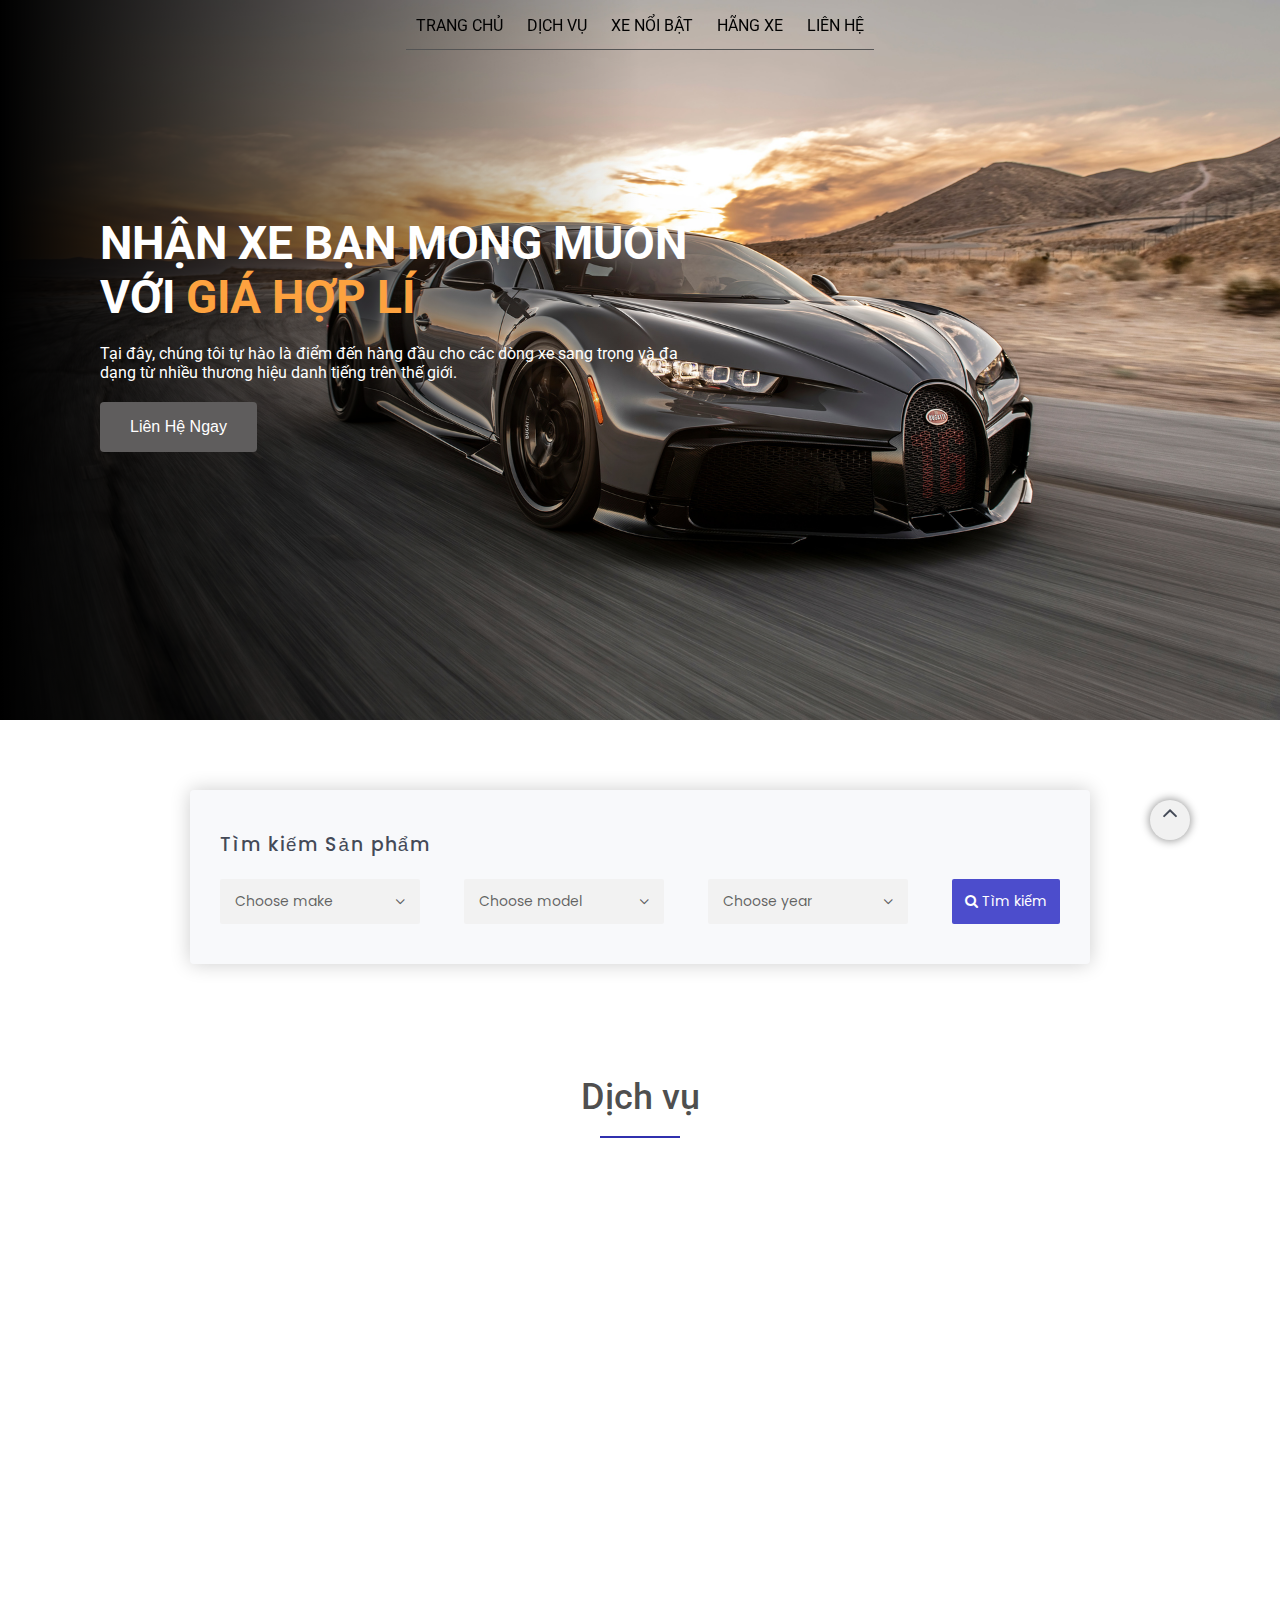
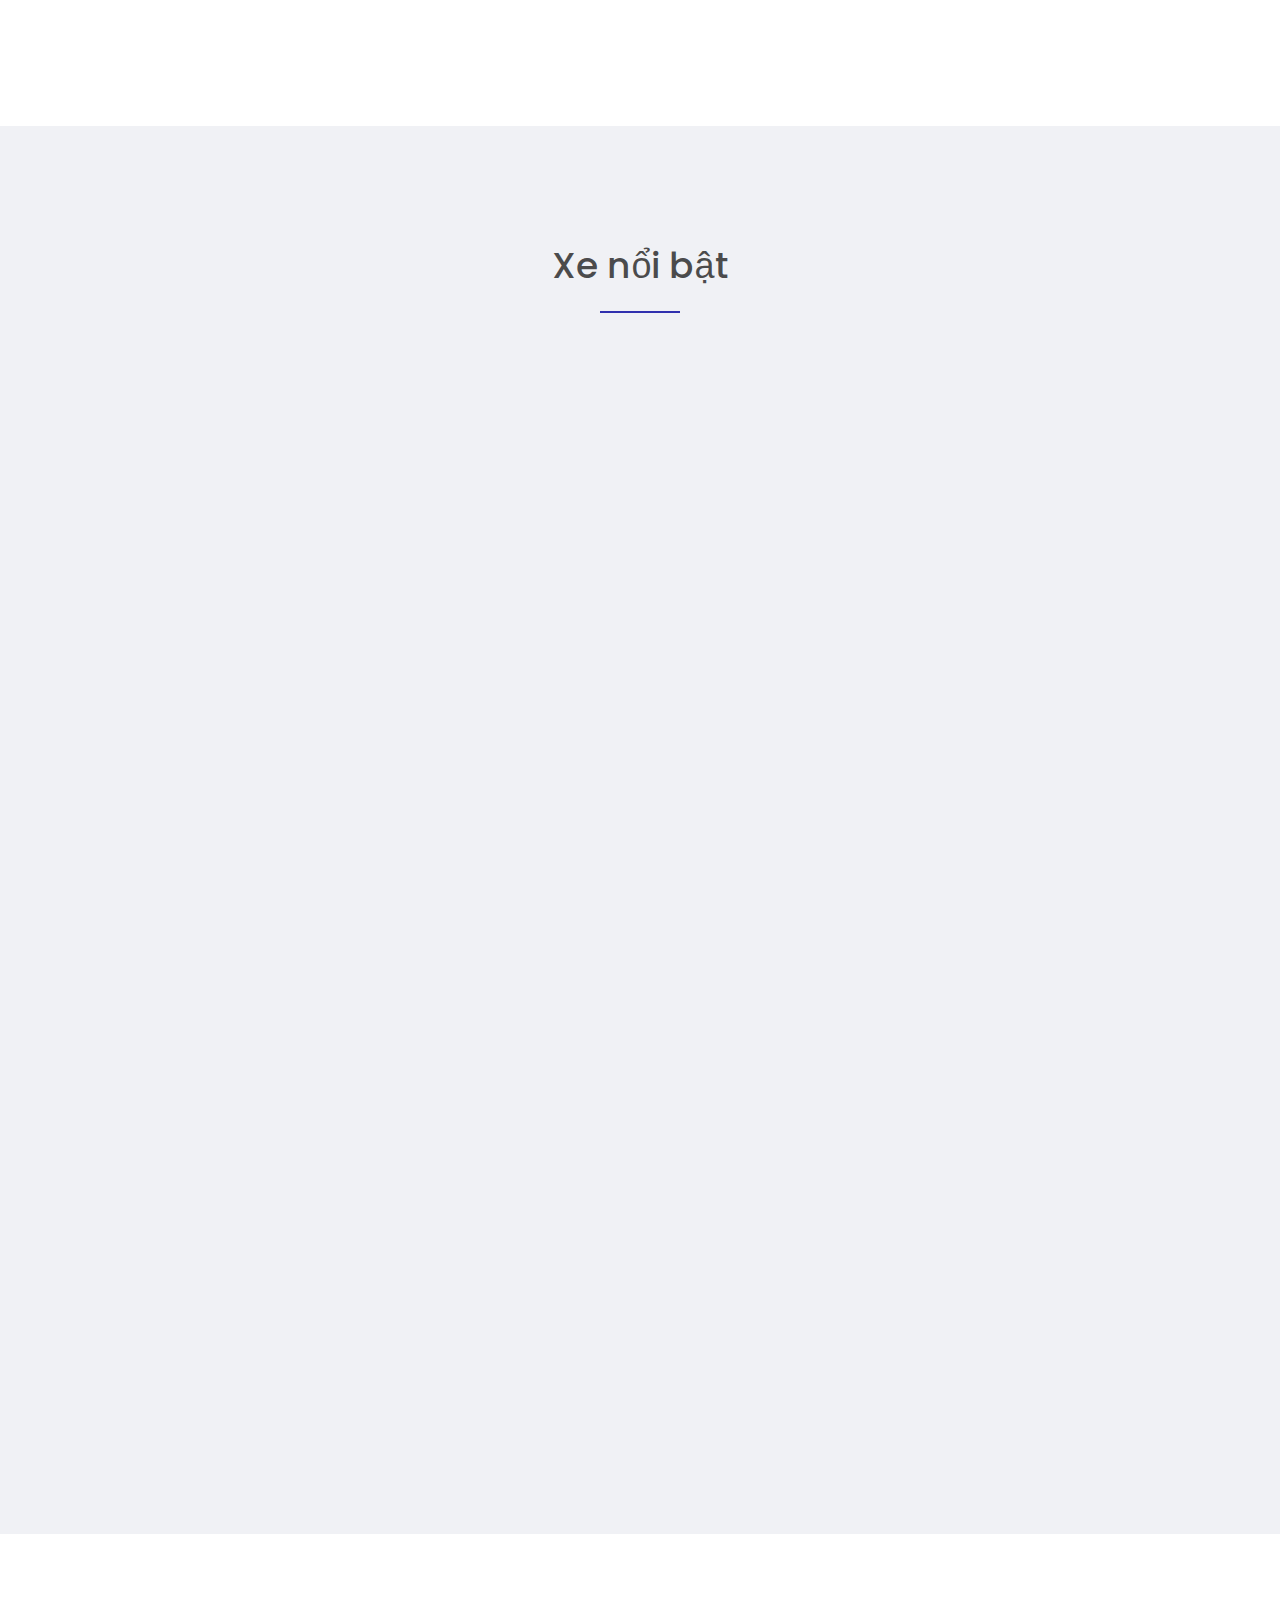
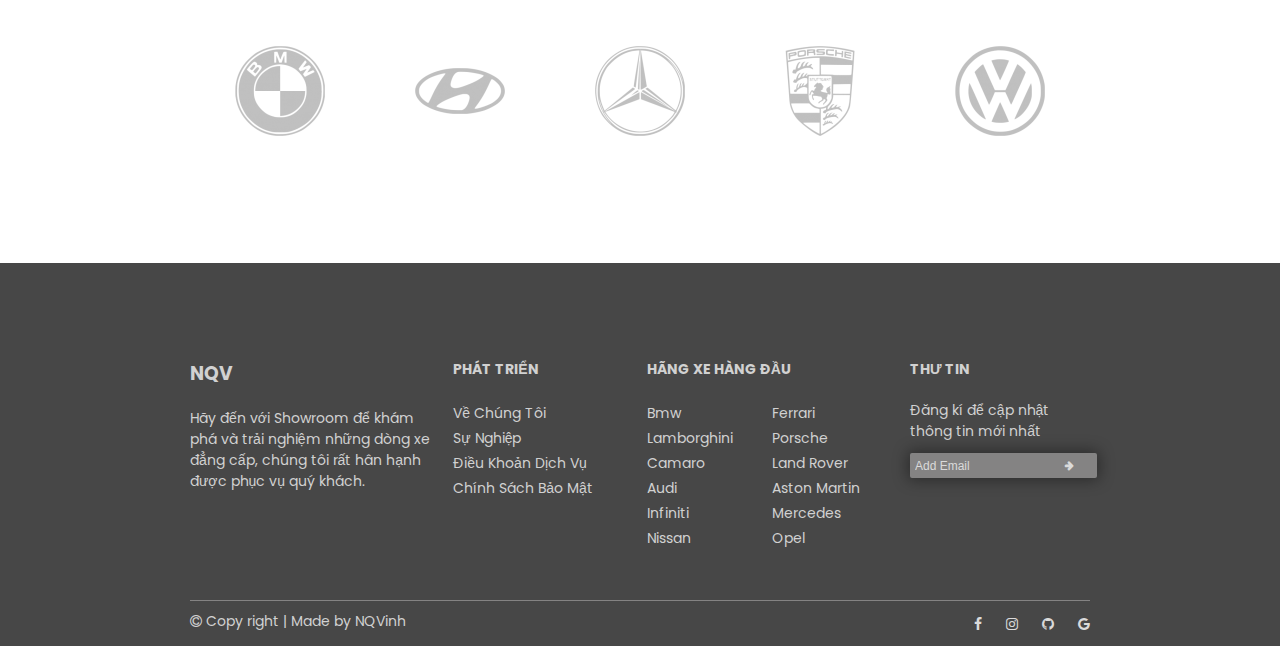
==== commit 3112b7c3: "Update" ====
--- a/index.html
+++ b/index.html
@@ -4,7 +4,9 @@
     <meta charset="UTF-8">
     <meta name="viewport" content="width=device-width, initial-scale=1.0">
     <title>Web Cuoi Ki</title>
+
     <link rel="stylesheet" href="./css/styles.css">
+    <link rel="stylesheet" href="./css/responsive.css">
     <!-- Google Font -->
     <link rel="stylesheet" href="https://fonts.googleapis.com/css2?family=Roboto:ital,wght@0,100;0,300;0,400;0,500;0,700;0,900;1,100;1,300;1,400;1,500;1,700;1,900&display=swap">
     <link rel="stylesheet" href="https://fonts.googleapis.com/css?family=Poppins:100,100i,200,200i,300,300i,400,400i,500,500i,600,600i,700,700i,800,800i,900,900i">
@@ -17,7 +19,7 @@
 <body>
     <div id="main">
         <!-- Header -->
-        <div id="header">
+        <div id="header" class="top">
             <ul class="nav">
                 <li><a href="#" target="_self">trang chủ</a></li>
                 <li><a href="#service">dịch vụ</a></li>
@@ -25,14 +27,20 @@
                 <li><a href="#brands">hãng xe</a></li>
                 <li><a href="#footer">liên hệ</a></li>
             </ul>
+            <div class="icon-menu">
+                <i class="fa fa-bars"></i>
+            </div>
         </div>
 
         <!-- Slider -->
         <div id="slider">
             <div class="text-content">
-                <h1 class="text-heading">NHẬN XE BẠN MONG MUỐN VỚI GIÁ HỢP LÍ</h1>
-                <p class="text-desc">Lorem ipsum dolor sit amet consectetur adipisicing elit. At impedit alias omnis. Vitae, quae quaerat.</p>
-                <button class="btn"><a href="./webcon/buycar.html" target="_self">Contact Us</a></button>
+                <h1 class="text-heading">
+                    NHẬN XE BẠN MONG MUỐN VỚI
+                    <span> GIÁ HỢP LÍ</span>
+                </h1>
+                <p class="text-desc">Tại đây, chúng tôi tự hào là điểm đến hàng đầu cho các dòng xe sang trọng và đa dạng từ nhiều thương hiệu danh tiếng trên thế giới.</p>
+                <button class="btn"><a href="./htmls/buycar.html" target="_self">Liên Hệ Ngay</a></button>
             </div>
         </div>
 
@@ -40,33 +48,37 @@
         <div id="content">
             <!-- Search -->
             <div id="search">
-                <h3 class="search-heading">
-                    Search Inventory
-                </h3>
-                <div id="search-inventory">
-                    <div class="width-100 choose">
-                        <p>
-                            Choose make
-                            <i class="fl-right fa fa-angle-down"></i>
-                        </p>
-                    </div>
-                    <div class="width-100 choose">
-                        <p>
-                            Choose model
-                            <i class="fl-right fa fa-angle-down"></i>
-                        </p>
-                    </div>
-                    <div class="width-100 choose">
-                        <p>
-                            Choose year
-                            <i class="fl-right fa fa-angle-down"></i>
-                        </p>
-                    </div>
-                    <div class="search choose">
-                        <p>
-                            <i class="fa fa-search"></i>
-                            Search
-                        </p>
+                <div class="container">
+                    <div class="search-content">
+                        <h3 class="search-heading">
+                            Tìm kiếm Sản phẩm 
+                        </h3>
+                        <div id="search-inventory">
+                            <div class="width-100 choose">
+                                <p>
+                                    Choose make
+                                    <i class="fl-right fa fa-angle-down"></i>
+                                </p>
+                            </div>
+                            <div class="width-100 choose">
+                                <p>
+                                    Choose model
+                                    <i class="fl-right fa fa-angle-down"></i>
+                                </p>
+                            </div>
+                            <div class="width-100 choose">
+                                <p>
+                                    Choose year
+                                    <i class="fl-right fa fa-angle-down"></i>
+                                </p>
+                            </div>
+                            <div class="search-btn choose">
+                                <p>
+                                    <i class="fa fa-search"></i>
+                                    Tìm kiếm
+                                </p>
+                            </div>
+                        </div>
                     </div>
                 </div>
             </div>
@@ -75,7 +87,7 @@
             <div id="service">
                 <div class="container">
                     <div class="section-header">
-                        <h2>Service</h2>
+                        <h2>Dịch vụ</h2>
                     </div>
                     <div class="service-content">
                         <div class="service-single">
@@ -85,8 +97,7 @@
                                 </div>
                                 <div class="service-box-content">
                                     <h3>Đại Lý Ô Tô Uy Tín</h3>
-                                    <p>Lorem, ipsum dolor sit amet consectetur adipisicing elit. Quod, rem.</p>
-                                
+                                    <p>Là một trong những địa chỉ tin cậy hàng đầu dành cho khách hàng.</p>
                                 </div>
                             </div>
                         </div>
@@ -97,8 +108,7 @@
                                 </div>
                                 <div class="service-box-content">
                                     <h3>Sửa Chữa Không Giới Hạn</h3>
-                                    <p>Lorem, ipsum dolor sit amet consectetur adipisicing elit. Quod, rem.</p>
-                                
+                                    <p>Xe của bạn sẽ luôn được đảm bảo về mọi mặt khi mua xe tại showroom.</p>
                                 </div>
                             </div>
                         </div>
@@ -109,8 +119,7 @@
                                 </div>
                                 <div class="service-box-content">
                                     <h3>Hỗ Trợ Bảo Hiểm</h3>
-                                    <p>Lorem, ipsum dolor sit amet consectetur adipisicing elit. Quod, rem.</p>
-                                
+                                    <p>Hỗ trợ bảo hiểm luôn là yếu tố hàng đầu đi kèm với mỗi chiếc xe.</p>
                                 </div>
                             </div>
                         </div>
@@ -122,7 +131,7 @@
             <div id="featured-cars">
                 <div class="container">
                     <div class="section-header">
-                        <h2>Featured Cars</h2>
+                        <h2>Xe nổi bật</h2>
                     </div>
                     <div class="featured-cars-content">
                         <div class="featured-cars-single">
@@ -140,9 +149,9 @@
                                 </div>
                             </div>
                             <div class="featured-cars-text">
-                                <h3>Name Car</h3>
-                                <h5>$125,250</h5>
-                                <p>Lorem, ipsum dolor sit amet consectetur adipisicing elit. Ipsum ab similique cum id? Aspernatur, dicta?</p>
+                                <h3><a href="##">BMW 6-Series Gran Coupe</a></h3>
+                                <h5>$125,250</h5>
+                                <p>Xe được trang bị các động cơ mạnh mẽ, từ động cơ 6 xi-lanh đến động cơ V8, mang lại hiệu suất vượt trội và trải nghiệm lái xe tuyệt vời</p>
                             </div>
                         </div>
                         
@@ -161,9 +170,9 @@
                                 </div>
                             </div>
                             <div class="featured-cars-text">
-                                <h3>Name Car</h3>
-                                <h5>$125,250</h5>
-                                <p>Lorem, ipsum dolor sit amet consectetur adipisicing elit. Ipsum ab similique cum id? Aspernatur, dicta?</p>
+                                <h3><a href="##">Chevrolet Camoro WMV20</a></h3>
+                                <h5>$125,250</h5>
+                                <p>Được trang bị động cơ mạnh mẽ, thường là động cơ V8, phiên bản này mang lại trải nghiệm lái xe vượt trội với khả năng tăng tốc nhanh.</p>
                             </div>
                         </div>
                         
@@ -182,9 +191,9 @@
                                 </div>
                             </div>
                             <div class="featured-cars-text">
-                                <h3>Name Car</h3>
-                                <h5>$125,250</h5>
-                                <p>Lorem, ipsum dolor sit amet consectetur adipisicing elit. Ipsum ab similique cum id? Aspernatur, dicta?</p>
+                                <h3><a href="##">Lamborghini Huracan</a></h3>
+                                <h5>$125,250</h5>
+                                <p>Lamborghini Huracán là một siêu xe thể thao được sản xuất bởi hãng xe Lamborghini của Ý, nổi tiếng với thiết kế táo bạo, hiệu suất vượt trội.</p>
                             </div>
                         </div>
                         
@@ -203,16 +212,16 @@
                                 </div>
                             </div>
                             <div class="featured-cars-text">
-                                <h3>Name Car</h3>
-                                <h5>$125,250</h5>
-                                <p>Lorem, ipsum dolor sit amet consectetur adipisicing elit. Ipsum ab similique cum id? Aspernatur, dicta?</p>
-                            </div>
-                        </div>
-                        
-                        <div class="featured-cars-single">
-                            <div class="featured-img-box">
-                                <div class="featured-cars-img">
-                                    <img  src="./images/feature-cars/fc5.png" class="image-car" alt="">
+                                <h3><a href="##">Audi A3 Sedan</a></h3>
+                                <h5>$125,250</h5>
+                                <p>Là một mẫu xe thuộc phân khúc sedan hạng sang cỡ nhỏ, nổi bật với thiết kế tinh tế, công nghệ tiên tiến và hiệu suất ấn tượng.</p>
+                            </div>
+                        </div>
+                        
+                        <div class="featured-cars-single">
+                            <div class="featured-img-box">
+                                <div class="featured-cars-img">
+                                    <img  src="./images/feature-cars/fc8.png" class="image-car" alt="">
                                 </div> 
                                 <div class="featured-cars-info">
                                     <p class="">
@@ -224,9 +233,9 @@
                                 </div>
                             </div>
                             <div class="featured-cars-text">
-                                <h3>Name Car</h3>
-                                <h5>$125,250</h5>
-                                <p>Lorem, ipsum dolor sit amet consectetur adipisicing elit. Ipsum ab similique cum id? Aspernatur, dicta?</p>
+                                <h3><a href="##">BMW Xseries-6</a></h3>
+                                <h5>$125,250</h5>
+                                <p>Nổi bật với thiết kế coupe SUV độc đáo, kết hợp giữa sự sang trọng, thể thao và tính đa dụng</p>
                             </div>
                         </div>
                         
@@ -245,9 +254,9 @@
                                 </div>
                             </div>
                             <div class="featured-cars-text">
-                                <h3>Name Car</h3>
-                                <h5>$125,250</h5>
-                                <p>Lorem, ipsum dolor sit amet consectetur adipisicing elit. Ipsum ab similique cum id? Aspernatur, dicta?</p>
+                                <h3><a href="##">Porsche 718 Cayman</a></h3>
+                                <h5>$125,250</h5>
+                                <p>Là một dòng xe thể thao hai chỗ ngồi nổi bật của hãng Porsche, được biết đến với hiệu suất cao và trải nghiệm lái xuất sắc.</p>
                             </div>
                         </div>
                     </div>
@@ -257,7 +266,25 @@
             <!-- Brands -->
             <div id="brands">
                 <div class="container">
-                    
+                    <div class="slider">
+                        <div class="slider-list">
+                            <div class="item">
+                                <img src="./images/brands/bmw-90.png" alt="">
+                            </div>
+                            <div class="item">
+                                <img src="./images/brands/hyundai-90.png" alt="">
+                            </div>
+                            <div class="item">
+                                <img src="./images/brands/mercedes-benz-90.png" alt="">
+                            </div>
+                            <div class="item">
+                                <img src="./images/brands/porsche-90.png" alt="">
+                            </div>
+                            <div class="item">
+                                <img src="./images/brands/volkswagen-90.png" alt="">
+                            </div>
+                        </div>
+                    </div>
                 </div>
     
             </div>
@@ -273,17 +300,16 @@
                         <div class="footer--info width-250">
                             <h3>nqv</h3>
                             <p>
-                                Lorem ipsum dolor sit amet consectetur adipisicing elit. Quos amet quod iure repellat nemo suscipit.
+                                Hãy đến với Showroom để khám phá và trải nghiệm những dòng xe đẳng cấp, chúng tôi rất hân hạnh được phục vụ quý khách.
                             </p>
-
                         </div>
                         <div class="footer--info width-180">
                             <h4>phát triển</h4>
                             <ul>
-                                <li><a href="##">about us</a></li>
-                                <li><a href="##">career</a></li>
-                                <li><a href="##">tems of service</a></li>
-                                <li><a href="##">privacy policy</a></li>
+                                <li><a href="##">về chúng tôi</a></li>
+                                <li><a href="##">Sự nghiệp</a></li>
+                                <li><a href="##">điều khoản dịch vụ</a></li>
+                                <li><a href="##">chính sách bảo mật</a></li>
                             </ul>
                         </div>
                         <div class="footer--info width-250">
@@ -305,7 +331,7 @@
                                         <li><a href="#">porsche</a></li>
                                         <li><a href="#">land rover</a></li>
                                         <li><a href="#">aston martin</a></li>
-                                        <li><a href="#">mersedes</a></li>
+                                        <li><a href="#">mercedes</a></li>
                                         <li><a href="#">opel</a></li>
                                     </ul>
                                 </div>
@@ -333,10 +359,10 @@
                         </div>
                         <div class="col-half">
                             <div class="social">
-                                <a href="https://www.facebook.com/vinh.nguyenquang.9862?mibextid=LQQJ4d" target="_self"><i class="fa fa-facebook"></i></a>
-                                <a href="https://www.instagram.com/nqv_1205/" target="_self"><i class="fa fa-instagram"></i></a>
-                                <a href="https://github.com/Nqv1208" target="_self"><i class="fa fa-github"></i></a>
-                                <a href="##"><i class="fa fa-google" target="_self"></i></a>
+                                <a href="https://www.facebook.com/vinh.nguyenquang.9862?mibextid=LQQJ4d" target="_blank"><i class="fa fa-facebook"></i></a>
+                                <a href="https://www.instagram.com/nqv_1205/" target="_blank"><i class="fa fa-instagram"></i></a>
+                                <a href="https://github.com/Nqv1208" target="_blank"><i class="fa fa-github"></i></a>
+                                <a href="##" target="_blank"><i class="fa fa-google"></i></a>
                             </div>
                         </div>
                     </div>
--- a/css/styles.css
+++ b/css/styles.css
@@ -11,30 +11,16 @@
 
 body {
     font-family: 'Poppins', sans-serif;
-    /* height: 1500px; */
-}
-
+}
 
 /* ------------------------------ */
 /* Common */
-.width-100 {
-    width: 200px;
-}
-.width-180 {
-    width: 180px;
-}
-.width-250 {
-    width: 250px;
-}
-.width-125 {
-    width: 125px;
-}
-.fl-right {
-    float: right;
-}
-.ma-lr-20 {
-    margin: 0 20px;
-}
+.width-100 {width: 200px;}
+.width-180 {width: 180px;}
+.width-250 {width: 250px;}
+.width-125 { width: 125px;}
+.fl-right {float: right;}
+.ma-lr-20 {margin: 0 20px;}
 .col-half {
     width: 50%;
     float: left;
@@ -42,9 +28,7 @@
 
 /* ------------------------------ */
 /* ============================== */
-#main {
-    position: relative;
-}
+#main {position: relative;}
 
 /* ------------------------------ */
 /* Header */
@@ -55,25 +39,36 @@
     width: 100%;
     position: fixed;
     text-align: center;
+    transition: 0.5s ease;
+}
+
+.no-top {
+    font-family: 'Roboto', sans-serif;
+    z-index: 3;
+    height: 50px;
+    width: 100%;
+    position: fixed;
+    text-align: center;
     background-color: #000;
     box-shadow: 0px 0px 5px 5px rgba( 0, 0, 0, 0.4);
-}
+    transition: 0.5s ease;
+}
+.top ul {border-bottom: 1px solid #555555;}
 
 #header .nav {
     height: 50px;
     padding: 0;
-    /* border-bottom: #858585 solid 1px; */
     display: inline-block;
-
 }
 
 #header .nav li {
     display: inline-block;
     list-style-type: none;
+    height: 100%;
 }
 
 #header li:hover {
-    color: #fff;
+    color: #eee;
     cursor: pointer;
 }
 
@@ -83,9 +78,11 @@
     /* line-height: 34px; */
     padding-top: 16px;
     margin: 0px 10px;
-    color: #858585;
     display: block;
 }
+
+ul li a {color: #000;}
+.no-top li a {color: #474747;}
 
 #header li a::after {
     content: "";
@@ -98,13 +95,10 @@
 
 #header li:hover a::after {
     width: 100%;
-    background-color: #fff;
-}
-
-#header li:hover a{
-    color: #fff;
-}
-
+    background-color: #eee;
+}
+
+#header li:hover a{color: #eee;}
 
 /* ------------------------------ */
 /* Slider */
@@ -112,10 +106,8 @@
     padding-top: 56.25%;
     background: url(../images/back-ground/1145991.jpg) top no-repeat;
     background-size: cover;
-    /* opacity: 0.9; */
     position: relative;
     display: flex;
-    justify-content: center;
 }
 
 #slider::after {
@@ -125,64 +117,64 @@
     left: 0;
     width: 100%;
     height: 100%;
-    background-color: rgb(0 0 0 / 35%);
+    background: linear-gradient(to right, #000, #88888800, #afafaf00);
 }
 
 #slider .text-content {
     font-family: 'Roboto', sans-serif;
     z-index: 2;
     position: absolute;
-    top: 50%;
-    width: 800px;
+    top: 30%;
+    width: 600px;
     color: #fff;
-    text-align: center;
+    left: 100px;
 }
 
 #slider .text-heading {
-    font-size: 36px;
+    font-size: 46px;
     margin-bottom: 20px;
 }
 
-#slider .text-desc {
-    margin: 0px 148px 20px;
-}
+#slider .text-heading span {color: #fda23f;}
+#slider .text-desc {margin: 0px 0px 20px;}
 
 #slider .btn {
-    padding: 14px 0px;
+    padding: 16px 0px;
     background-color: rgba( 0, 0, 0, 0);
-    border:#fff solid 1px;
+    border: none;
+    background-color: #5f5d5d;
     border-radius: 4px;
+    transition: 0.2s ease;
 }
 
 #slider .btn:hover {
-    background-color: #324eca;
+    background-color: #9d999c;
     cursor: pointer;
-    border-color: rgba(0, 0, 0, 0);
 }
 
 #slider .btn a {
+    font-size: 16px;
     color: #fff;
-    padding: 14px 30px;
+    padding: 16px 30px;
     text-decoration: none;
 }
 
 /* ------------------------------ */
 /* Content */
-#content {
-    /* display: flex; */
-    justify-content: center;
-}
 
 /* ------------------------------ */
 /* Search */
-#content #search {
+#search {padding-top: 70px;}
+#search .container {
     max-width: 900px;
-    margin: 30px auto;
+    margin: auto;
+}
+
+#search .search-content {
     padding: 40px 20px;
     border-radius: 4px;
-    background-color: #fff;
+    background-color: #f8f9fb;
     box-shadow: 0px 0px 20px rgba( 0, 0, 0, 0.2);
-
 }
 
 #search-inventory {
@@ -190,7 +182,7 @@
     justify-content: space-between;
 }
 
-#content .search-heading {
+#search .search-heading {
     color: #444a57;
     margin-bottom: 20px;
     margin-left: 10px;
@@ -198,9 +190,9 @@
     letter-spacing: 2px;
 }
 
-#content .choose {
+#search .choose {
     display: inline-block;
-    font-size: 12px;
+    font-size: 14px;
     height: 45px;
     padding: 10px 15px;
     margin: 0px 10px;
@@ -209,33 +201,23 @@
     color: rgba(0, 0, 0, 0.6);
     background-color: #f2f2f2;
     border: 0px;
-    /* opacity: 0.6; */
-}
-
-#content .choose p {
+}
+
+#search .choose p {line-height: 25px;}
+#search .choose i {
+    font-size: 16px;
     line-height: 25px;
 }
 
-#content .choose i {
-    font-size: 12px;
-    padding-top: 7px;
-}
-
-#content .search {
-    background-color: #3c3b3b;
+#search .search-btn {
+    background-color: #3232c4dd;
     color: #fff;
-    border: #dfb717 solid 2px;
-    padding: 8px 13px;
-}
-
-#content .ti-search {
-    margin-right: 10px;
-}
-
-#content .reload {
-    background-color: #3030ae;
-    color: #fff;
-}
+    padding: 10px 13px;
+}
+
+#search .search-btn i {font-size: 14px;}
+#search .search-btn:hover {cursor: pointer;}
+
 /* ------------------------------ */
 /* Service */
 #service {
@@ -244,15 +226,15 @@
 }
 
 #service .container {
-    width: 900px;
+    max-width: 900px;
     margin-left: auto;
     margin-right: auto;
 }
 
 #service .section-header {
+    font-family: 'Roboto', sans-serif;
     text-align: center;
 }
-
 #service .section-header h2 {
     font-size: 36px;
     padding-bottom: 20px;
@@ -271,10 +253,7 @@
     background-color: #3030ae;
 }
 
-#service .service-content {
-    padding-top: 96px;
-}
-
+#service .service-content {padding-top: 96px;}
 #service .service-content::after {
     content: "";
     display: block;
@@ -309,13 +288,8 @@
     background-color: #3030ae;
 }
 
-#service .service-box:hover .service-box-content::after {
-    background-color: #fff;
-}
-
-#service .service-icon {
-    text-align: center;
-}
+#service .service-box:hover .service-box-content::after {background-color: #fff;}
+#service .service-icon {text-align: center;}
 
 .service-icon [class^="flaticon-"]:before, .service-icon [class*=" flaticon-"]:before,
 .service-icon [class^="flaticon-"]:after, .service-icon [class*=" flaticon-"]:after {
@@ -334,7 +308,6 @@
     text-align: center;
 }
 
-
 #service .service-box-content h3 {
     margin-bottom: 20px;
     margin-top: 50px;
@@ -346,19 +319,16 @@
 #featured-cars{
     padding:112px 0 120px;
     color: rgba( 0, 0, 0, 0.7);
+    background-color: #f0f1f5;
 }
 
 #featured-cars .container {
-    width: 900px;
+    max-width: 900px;
     margin-left: auto;
     margin-right: auto;
 }
 
-#featured-cars .section-header {
-    text-align: center;
-
-}
-
+#featured-cars .section-header {text-align: center;}
 #featured-cars .section-header h2 {
     font-size: 36px;
     padding-bottom: 20px;
@@ -377,10 +347,7 @@
     background-color: #3030ae;
 }
 
-.featured-cars-content{
-    padding-top:96px;
-}
-
+.featured-cars-content{padding-top:96px;}
 .featured-cars-content::after {
     content: "";
     display: block;
@@ -393,10 +360,7 @@
     padding: 0px 8px;
 }
 
-.featured-img-box {
-    border: 1px solid #dadfe9;
-}
-
+.featured-img-box {border: 1px solid #dadfe9;}
 .featured-cars-img {
     display: flex;
     align-items: center;
@@ -406,22 +370,15 @@
     border-bottom: 1px solid #dadfe9;
 }
 
-.featured-cars-info{
-    padding:14px 10px;
-}
-
-.featured-cars-info p {
-    font-size: 14px;
-}
-
-.featured-cars-info span {
-    margin-right: 8px;
-}
-
-.featured-cars-text {
-    margin: 12px 0px 40px
-}
-
+.featured-cars-info{padding:14px 10px;}
+.featured-cars-info p {font-size: 14px;}
+.featured-cars-info span {margin-right: 8px;}
+.featured-cars-text {margin: 12px 0px 40px}
+
+.featured-cars-text h3 a {
+    color: rgba( 0, 0, 0, 0.7);
+    text-decoration: none;
+}
 .featured-cars-text h3,
 .featured-cars-text h5 {
     color: #444A57;
@@ -436,6 +393,40 @@
 }
 
 /* ------------------------------ */
+/* Brands */
+#brands {
+    padding: 112px 0 120px;
+}
+
+#brands .container {
+    max-width: 900px;
+    margin-left: auto;
+    margin-right: auto;
+}
+
+#brands .slider {
+
+}
+#brands .slider .slider-list {
+    text-align: center;
+}
+
+#brands .slider .slider-list::after {
+    content: "";
+    display: block;
+    clear: both;
+}
+
+#brands .slider-list .item {
+    float: left;
+    width: 20%;
+}
+
+#brands .slider-list img {
+    width: 50%;
+}
+
+/* ------------------------------ */
 /* Footer */
 #footer {
     color: #d1d1d1;
@@ -443,14 +434,12 @@
 }
 
 #footer .container {
-    width: 900px;
+    max-width: 900px;
     margin-left: auto;
     margin-right: auto;
 }
 
-#footer .footer-content {
-    padding-top:96px;
-}
+#footer .footer-content {padding-top:96px;}
 
 /* Footer Top */
 #footer .footer-top {
@@ -459,30 +448,19 @@
     justify-content: space-between;
 }
 
-#footer .footer--info {
-
-}
-
-#footer .footer-top p {
-    /* width: 200px; */
-    font-size: 12px;
-}
-
+#footer .footer--info {}
+
+#footer .footer-top p {font-size: 14px;}
 #footer h4, #footer h3 {
-    text-transform:uppercase;
+    text-transform: uppercase;
     margin-bottom: 20px;
 }
 
-#footer h4 {
+#footer h4 {font-size: 14px;}
+#footer .footer--info li {list-style-type: none;}
+
+#footer .footer--info li a{
     font-size: 14px;
-}
-
-#footer .footer--info li {
-    list-style-type: none;
-}
-
-#footer .footer--info li a{
-    font-size: 12px;
     text-decoration: none;
     text-transform: capitalize;
     color: #d1d1d1;
@@ -527,7 +505,7 @@
     align-items: center;
 }
 
- .foot-email-sub .arrow-right {
+.foot-email-sub .arrow-right {
     color: #dadada;
     font-size: 10px;
     font-weight: bold;
@@ -545,20 +523,14 @@
     clear: both;
 }
 
-#footer .footer-bot {
-    border-top: #848383 solid 1px;
-    /* padding: 20px 0px; */
-
-}
+#footer .footer-bot {border-top: #848383 solid 1px;}
 
 #footer .footer-bot .copyright {
     padding: 10px 0px;
     font-size: 14px;
 }
 
-#footer .copyright p {
-    display: inline-block;
-}
+#footer .copyright p {display: inline-block;}
 
 #footer .footer-bot .social {
     padding: 10px 0px;
@@ -578,9 +550,7 @@
     color: #fff;
 }
 
-#footer .social i {
-    padding-left: 10px;
-}
+#footer .social i {padding-left: 10px;}
 
 
 /* Back to Top */
@@ -590,8 +560,9 @@
     right: 90px;
     width: 40px;
     height: 40px;
+    /* display: none; */
     color: #444A57;
-    background-color: #fff;
+    background-color: #f1f1f1;
     text-align: center;
     text-decoration: none;
     border-radius: 50%;
@@ -620,8 +591,6 @@
     animation-direction: alternate;
 }
 
-
-
 @keyframes up-down {
     
     0% {
@@ -630,4 +599,15 @@
     100% {
         bottom: 0px;
     }
-}+}
+
+.hidden {
+    opacity: 0;
+    transform: translateY(50px);
+    transition: opacity 0.6s ease-out, transform 0.6s ease-out;
+}
+
+.visible {
+    opacity: 1;
+    transform: translateY(0);
+}
--- a/css/responsive.css
+++ b/css/responsive.css
@@ -0,0 +1,349 @@
+/* Pc: >= 1024px
+Tablet: >= 740px && < 1024px
+Mobile: <740px */
+
+/* Common Monile Tablet*/
+/* ------------------------------ */
+/* Trang chủ */
+/* ------------------------------ */
+/* Mobile */
+@media (max-width: 739px) {
+    /* Header */
+    #header {
+        text-align: left;
+        overflow: hidden;
+    }
+
+    #header .nav {display: inline-block;}
+    #header .nav li {
+        display: block;
+        height: 100%;
+    }
+
+    #header .nav li:nth-child(1) {display: inline-block;}
+    #header li a {
+        color: #dcdcdc;
+        margin: 0;
+        padding-left: 24px;
+    }
+
+    #header .icon-menu {
+        float: right;
+        height: 50px;
+    }
+
+    #header .icon-menu i {
+        color: #dcdcdc;
+        line-height: 50px;
+        padding: 0px 24px;
+    }
+
+    /* Slider */
+    #slider {}
+
+    #slider .text-content {
+        width: 80%;
+        top: 30%;
+        left: 12%;
+    }
+
+    #slider .text-heading {
+        font-size: 24px;
+        margin: 0;
+    }
+
+    #slider .text-desc {
+        margin: 0;
+        font-size: 16px;
+        display: none;
+    }
+
+    #slider .btn {margin-top: 15px;}
+    #slider .btn a {}
+
+    /* Search */
+    #content .search-heading {
+        margin: 0px 0px 20px;
+        font-size: 26px;
+    }
+
+    #search-inventory {
+        flex-direction: column;
+        gap: 20px;
+    }
+
+    #search .choose {
+        width: 100%;
+        margin: 0;
+    }
+
+    #search .choose i {
+        font-size: 20px;
+        padding: 0;
+    }
+
+    #search .search-btn i {
+        font-size: 16px;
+        padding-right: 10px;
+    }
+
+    /* Service */
+    #service {padding: 90px 0 70px;}
+    #service .service-single {
+        display: block;
+        width: 100%;
+        padding: 0px 30px 20px;
+        margin-bottom: 26px;
+    }
+
+    #service .service-content {padding-top: 70px;}
+    #service .service-box {padding: 8px 0px 28px;}  
+    #service .service-box-content {padding: 0px 16px 22px;}
+    #service .service-box-content::after {
+        width: 50px;
+        margin-left: -25px;
+    }
+
+    /* Featured Cars */
+    #featured-cars {padding: 90px 0px 70px;}
+    .featured-cars-content {padding-top: 70px;}
+    .featured-cars-single {
+        display: block;
+        width: 100%;
+        padding: 0px 30px;
+        margin-bottom: 26px;
+    }
+    .featured-cars-text {margin: 12px 0px 18px;}
+
+    /* Footer */
+    #footer .footer-content {padding-top: 70px;}
+    #footer .footer-top {
+        display: block;
+        padding: 0px 30px;
+    }
+
+    #footer .footer-top::after {
+        content: "";
+        display: block;
+        clear: both;
+    }
+
+    #footer .footer--info {
+        display: block;
+        width: 100%;
+        padding: 0px 8px 28px;
+    }
+
+    #footer h4, #footer h3 {margin-bottom: 8px;}
+    .width-125 {
+        display: block;
+        float: left;
+        width: 50%;
+    }
+
+    #footer .footer-top p, #footer .footer--info li a {font-size: 14px;}
+    .foot-email-box .form-control {
+        font-size: 16px;
+        width: 100%;
+        padding: 10px;
+    }
+
+    #footer .footer-bot {margin: 0;}
+
+    #footer .footer-bot > div {
+        display: block;
+        width: 100%;
+        text-align: center;
+    }
+
+    #footer .footer-bot .social {
+        float: none;
+        padding-top: 0;
+    }
+
+    #footer .social a, #footer .social i {  
+        padding: 8px;
+        font-size: 24px;
+    }
+
+    /* Back Top Btn */
+    #back-top {
+        bottom: 50px;
+        right: 50px;
+    }
+}
+
+/* -------------------------------------- */
+/* Tablet: >= 740px && 1024px */
+@media  (min-width: 740px) and (max-width:1023px ) {
+    #header .icon-menu {display: none;}
+    #header li a {
+        /* line-height: 50px; */
+        /* padding: 0; */
+    }
+
+    /* Slider */
+    #slider {display: block;}
+    #slider::after {
+        position: absolute;
+        content: "";
+        top: 0;
+        left: 0;
+        width: 100%;
+        height: 100%;
+        background: linear-gradient(to right, #000, #88888800, #afafaf00);
+    }
+
+    #slider .text-content {
+        width: 490px;
+        text-align: left;
+        top: 26%;
+        left: 11%;
+    }
+
+    #slider .text-desc {margin: 0px 0px 20px;}
+    #slider .btn {padding: 20px 4px;}
+    #slider .btn a {padding: 22px 30px;}
+
+    /* Search */
+    #search .container {max-width: 600px;}
+
+    #search .search-heading {margin-left: 15px;}
+    #search-inventory {
+        flex-direction: column;
+        gap: 20px;
+    }
+
+    #search .choose {
+        width: 100%;
+        margin: 0;
+    }
+
+    #search .choose i {
+        font-size: 20px;
+        padding: 0;
+    }
+
+    #search .search-btn i {
+        font-size: 16px;
+        padding-right: 10px;
+    }
+
+    /* Service */
+    #service {padding: 70px 0px 80px;}
+    #service .service-content {
+        padding: 70px 30px 0;
+    }
+
+    #service .service-single {
+        width: 50%;
+        margin-bottom: 20px;
+    }
+
+    #service .service-box-content::after {
+        width: 40px;
+        margin-left: -20px;
+    }
+    
+    /* Featured Cars */
+    #featured-cars { padding: 70px 0px 80px;}
+    .featured-cars-content {padding: 70px 30px 0}
+    .featured-cars-single {width: 50%;}
+
+    /* Footer */
+    #footer .footer-content {padding-top: 70px;}
+    #footer .footer-top {
+        display: block;
+        padding: 0px 30px;
+    }
+
+    #footer .footer-top::after {
+        content: "";
+        display: block;
+        clear: both;
+    }
+
+    #footer .footer--info, .width-125{
+        display: block;
+        float: left;
+        width: 50%;
+    }
+
+    #footer .footer--info {padding: 0px 8px 28px;}
+    #footer h4, #footer h3 {margin: 0;}
+    #footer .footer-top p {font-size: 14px;}
+    #footer .footer--info li a {font-size: 14px;}
+    .foot-email-box .form-control {
+        font-size: 16px;
+        width: 100%;
+        padding: 10px;
+    }
+
+    #footer .footer-bot {margin: 0;}
+    #footer .footer-bot > div {
+        display: block;
+        width: 100%;
+        text-align: center;
+    }
+
+    #footer .footer-bot .social {
+        float: none;
+        padding-top: 0;
+    }
+
+    #footer .social a, #footer .social i {  
+        padding: 8px;
+        font-size: 24px;
+    }
+
+    /* Back Top Btn */
+    #back-top {
+        bottom: 50px;
+        right: 50px;
+    }
+}
+
+/* Pc */
+@media (min-width: 1024px) {
+    #header .icon-menu {display: none;}
+}
+
+/* ----------------------------- */
+/* Trang con */
+/* ----------------------------- */
+/* Mibile */
+@media (max-width: 739px) {
+
+    /* Vehicle Lines */
+    .vehicle-lines-single {
+        display: block;
+        width: 100%;
+        padding: 0px 100px 50px;
+    }
+    .vehicle-lines-text {height: 100%;}
+    #send-require .send-require-header {padding-left: 30px;}
+    #send-require .send-require-content {padding: 0px 30px;}
+
+    /* Form Require */
+    .form-contact-method {display: block;}
+    .form-contact-method div {
+        width: 100%;
+        padding-bottom: 10px;
+    }
+}
+
+/* Tablet */
+@media (min-width: 740px) and (max-width: 1023px) {
+    /*  */
+    #vehicle-lines {padding: 70px 0 80px;}
+    .vehicle-lines-content {padding: 70px 30px 0;}
+    .vehicle-lines-single {
+        width: 50%;
+        padding-bottom: 30px;
+    }
+
+    #send-require {
+        padding-left: 30px;
+        padding-right: 30px;
+    }
+}